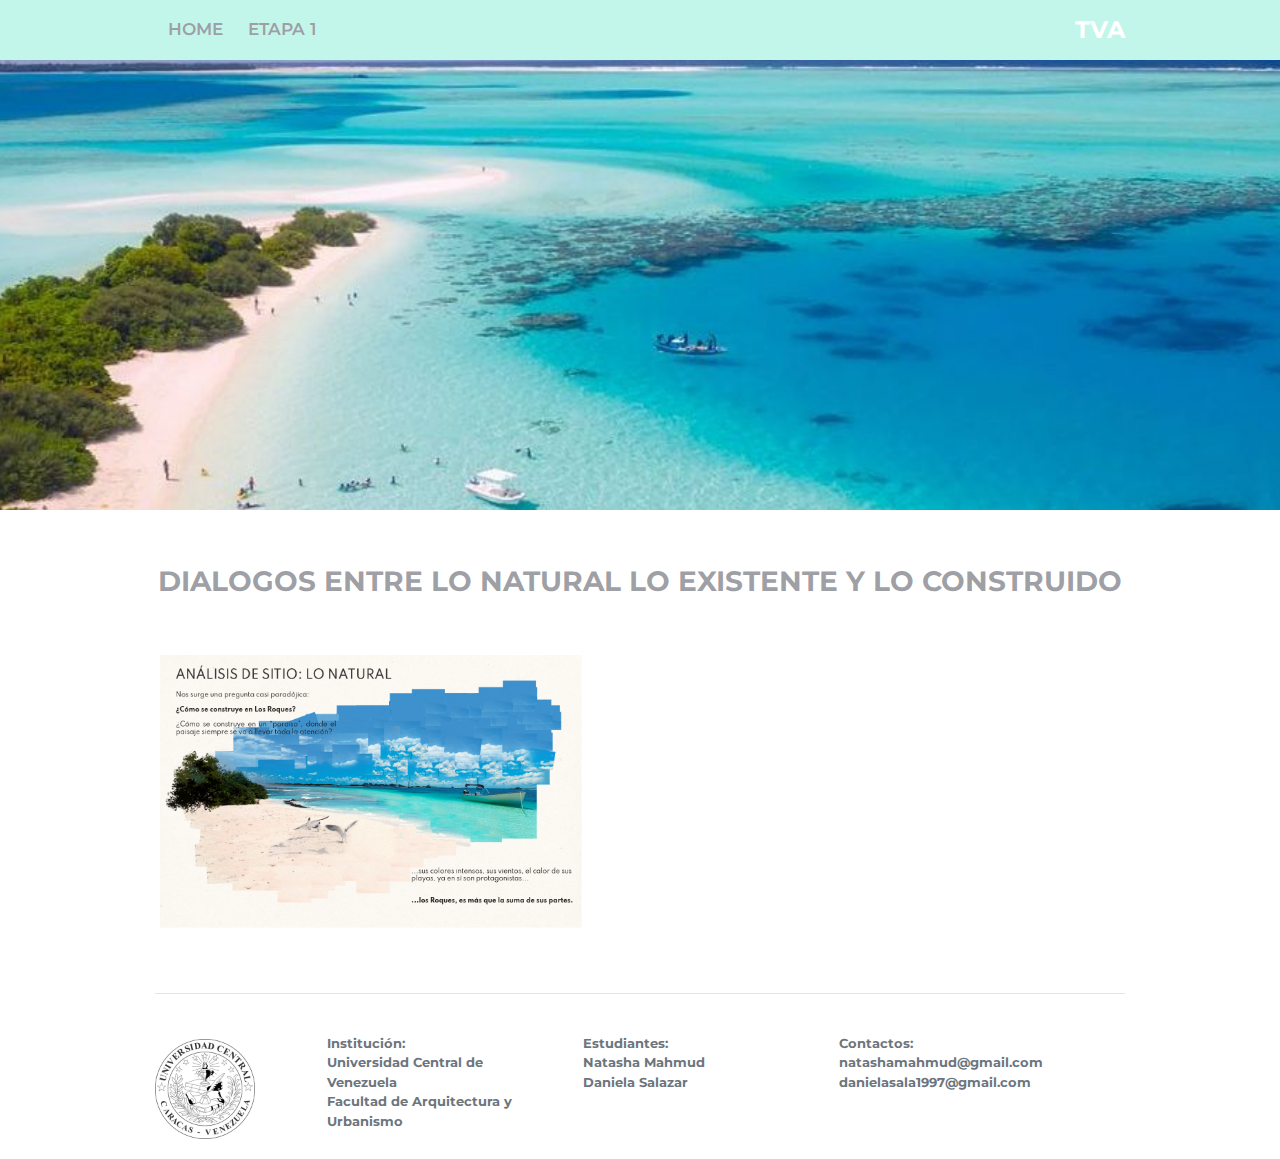
==== index.html @ ccd58cc3 "text" ====
<!DOCTYPE html>
<html lang="en">
<head>
	<meta charset="utf-8">
    <meta name="viewport" content="width=device-width, initial-scale=1, shrink-to-fit=no">
    <meta name="description" content="TVA project daniela natasha web test">
    <meta name="author" content="Devcrud">
    <title>TVA</title>
    <!-- font icons -->
    <link rel="stylesheet" href="assets/vendors/themify-icons/css/themify-icons.css">
    <!-- Bootstrap + JoeBLog main styles -->
	<link rel="stylesheet" href="assets/css/joeblog.css">
</head>
<body data-spy="scroll" data-target=".navbar" data-offset="40" id="home">

    <!-- Page Second Navigation -->
    <nav class="navbar custom-navbar navbar-expand-md navbar-light bg-primary sticky-top">
        <div class="container">
            <button class="navbar-toggler" type="button" data-toggle="collapse" data-target="#navbarSupportedContent" aria-controls="navbarSupportedContent" aria-expanded="false" aria-label="Toggle navigation">
                <span class="navbar-toggler-icon"></span>
            </button>
            <div class="collapse navbar-collapse" id="navbarSupportedContent">
                <ul class="navbar-nav">                     
                    <li class="nav-item">
                        <a class="nav-link" href="index.html">Home</a>
                    </li>
                    <li class="nav-item">
                        <a class="nav-link" href="entrega-1.html">Etapa 1</a>
                    </li>
                </ul>
            </div>
            <div class="logo">
                TVA
            </div>
        </div>
    </nav>
    <!-- End Of Page Second Navigation -->
    
    <!-- page-header -->
    <header class="page-header"></header>
    <!-- end of page header -->

    <div class="container">
        <section>
            <h2 class="title-section1">Dialogos entre lo natural lo existente y lo construido</h2>
            <div class="feature-posts">
                <a href="entrega-1.html" class="feature-post-item" style="max-width:33vw">
                    <img src="assets/imgs/22 10 05 ENTREGA 1-01.png" class="w-100" alt="">
                    <div class="overlay">
                        <span>
                            ENTREGA 1
                        </span>
                    </div>
                </a>
            </div>
        </section>
        <hr>
    </div>


    <!-- Page Footer -->
    <footer class="page-footer">
        <div class="container">
            <div class="row align-items-center justify-content-between">
                <div class="col-md-2 text-center text-md-left mb-3 mb-md-0">
                    <img src="assets/imgs/universidad_central_de_venezuela_logo_9C837D5367_seeklogo_com.png" alt="" class="logo">
                </div>
                <div class="col-md-10 text-center text-md-left">
                    <div class="socials">
                        <div class="row">
                            <div class="col-md-4 col-sm-12">
                                <a href="javascript:void(0)" class="font-weight-bold text-muted mr-4">
                                    Institución:
                                    <br/>
                                    Universidad Central de Venezuela
                                    <br/>
                                    Facultad de Arquitectura y Urbanismo
                                </a>
                            </div>
                            <div class="col-md-4 col-sm-12">
                                <a href="javascript:void(0)" class="font-weight-bold text-muted mr-4">
                                    Estudiantes:
                                    <br/>
                                    Natasha Mahmud
                                    <br/>
                                    Daniela Salazar
                                </a>
                            </div>
                            <div class="col-md-4 col-sm-12">
                                <a href="javascript:void(0)" class="font-weight-bold text-muted mr-4">
                                    Contactos:
                                    <br/>
                                    natashamahmud@gmail.com
                                    <br/>
                                    danielasala1997@gmail.com
                                </a>
                            </div>
                        </div>
                       
                    </div>
                </div>  
            </div>
        </div>      
    </footer>
    <!-- End of Page Footer -->

	<!-- core  -->
    <script src="assets/vendors/jquery/jquery-3.4.1.js"></script>
    <script src="assets/vendors/bootstrap/bootstrap.bundle.js"></script>

    <!-- JoeBLog js -->
    <script src="assets/js/joeblog.js"></script>
</body>
</html>
---- assets/vendors/themify-icons/css/themify-icons.css ----
@font-face {
	font-family: 'themify';
	src:url("../fonts/themify.eot?-fvbane");
	src:url("../fonts/themify.eot?#iefix-fvbane") format("embedded-opentype"),
		url("../fonts/themify.woff?-fvbane") format("woff"),
		url("../fonts/themify.ttf?-fvbane") format("truetype"),
		url("../fonts/themify.svg?-fvbane#themify") format("svg");
	font-weight: normal;
	font-style: normal;
}

[class^="ti-"], [class*=" ti-"] {
	font-family: 'themify';
	speak: none;
	font-style: normal;
	font-weight: normal;
	font-variant: normal;
	text-transform: none;
	line-height: 1;

	/* Better Font Rendering =========== */
	-webkit-font-smoothing: antialiased;
	-moz-osx-font-smoothing: grayscale;
}

.ti-wand:before {
	content: "\e600";
}
.ti-volume:before {
	content: "\e601";
}
.ti-user:before {
	content: "\e602";
}
.ti-unlock:before {
	content: "\e603";
}
.ti-unlink:before {
	content: "\e604";
}
.ti-trash:before {
	content: "\e605";
}
.ti-thought:before {
	content: "\e606";
}
.ti-target:before {
	content: "\e607";
}
.ti-tag:before {
	content: "\e608";
}
.ti-tablet:before {
	content: "\e609";
}
.ti-star:before {
	content: "\e60a";
}
.ti-spray:before {
	content: "\e60b";
}
.ti-signal:before {
	content: "\e60c";
}
.ti-shopping-cart:before {
	content: "\e60d";
}
.ti-shopping-cart-full:before {
	content: "\e60e";
}
.ti-settings:before {
	content: "\e60f";
}
.ti-search:before {
	content: "\e610";
}
.ti-zoom-in:before {
	content: "\e611";
}
.ti-zoom-out:before {
	content: "\e612";
}
.ti-cut:before {
	content: "\e613";
}
.ti-ruler:before {
	content: "\e614";
}
.ti-ruler-pencil:before {
	content: "\e615";
}
.ti-ruler-alt:before {
	content: "\e616";
}
.ti-bookmark:before {
	content: "\e617";
}
.ti-bookmark-alt:before {
	content: "\e618";
}
.ti-reload:before {
	content: "\e619";
}
.ti-plus:before {
	content: "\e61a";
}
.ti-pin:before {
	content: "\e61b";
}
.ti-pencil:before {
	content: "\e61c";
}
.ti-pencil-alt:before {
	content: "\e61d";
}
.ti-paint-roller:before {
	content: "\e61e";
}
.ti-paint-bucket:before {
	content: "\e61f";
}
.ti-na:before {
	content: "\e620";
}
.ti-mobile:before {
	content: "\e621";
}
.ti-minus:before {
	content: "\e622";
}
.ti-medall:before {
	content: "\e623";
}
.ti-medall-alt:before {
	content: "\e624";
}
.ti-marker:before {
	content: "\e625";
}
.ti-marker-alt:before {
	content: "\e626";
}
.ti-arrow-up:before {
	content: "\e627";
}
.ti-arrow-right:before {
	content: "\e628";
}
.ti-arrow-left:before {
	content: "\e629";
}
.ti-arrow-down:before {
	content: "\e62a";
}
.ti-lock:before {
	content: "\e62b";
}
.ti-location-arrow:before {
	content: "\e62c";
}
.ti-link:before {
	content: "\e62d";
}
.ti-layout:before {
	content: "\e62e";
}
.ti-layers:before {
	content: "\e62f";
}
.ti-layers-alt:before {
	content: "\e630";
}
.ti-key:before {
	content: "\e631";
}
.ti-import:before {
	content: "\e632";
}
.ti-image:before {
	content: "\e633";
}
.ti-heart:before {
	content: "\e634";
}
.ti-heart-broken:before {
	content: "\e635";
}
.ti-hand-stop:before {
	content: "\e636";
}
.ti-hand-open:before {
	content: "\e637";
}
.ti-hand-drag:before {
	content: "\e638";
}
.ti-folder:before {
	content: "\e639";
}
.ti-flag:before {
	content: "\e63a";
}
.ti-flag-alt:before {
	content: "\e63b";
}
.ti-flag-alt-2:before {
	content: "\e63c";
}
.ti-eye:before {
	content: "\e63d";
}
.ti-export:before {
	content: "\e63e";
}
.ti-exchange-vertical:before {
	content: "\e63f";
}
.ti-desktop:before {
	content: "\e640";
}
.ti-cup:before {
	content: "\e641";
}
.ti-crown:before {
	content: "\e642";
}
.ti-comments:before {
	content: "\e643";
}
.ti-comment:before {
	content: "\e644";
}
.ti-comment-alt:before {
	content: "\e645";
}
.ti-close:before {
	content: "\e646";
}
.ti-clip:before {
	content: "\e647";
}
.ti-angle-up:before {
	content: "\e648";
}
.ti-angle-right:before {
	content: "\e649";
}
.ti-angle-left:before {
	content: "\e64a";
}
.ti-angle-down:before {
	content: "\e64b";
}
.ti-check:before {
	content: "\e64c";
}
.ti-check-box:before {
	content: "\e64d";
}
.ti-camera:before {
	content: "\e64e";
}
.ti-announcement:before {
	content: "\e64f";
}
.ti-brush:before {
	content: "\e650";
}
.ti-briefcase:before {
	content: "\e651";
}
.ti-bolt:before {
	content: "\e652";
}
.ti-bolt-alt:before {
	content: "\e653";
}
.ti-blackboard:before {
	content: "\e654";
}
.ti-bag:before {
	content: "\e655";
}
.ti-move:before {
	content: "\e656";
}
.ti-arrows-vertical:before {
	content: "\e657";
}
.ti-arrows-horizontal:before {
	content: "\e658";
}
.ti-fullscreen:before {
	content: "\e659";
}
.ti-arrow-top-right:before {
	content: "\e65a";
}
.ti-arrow-top-left:before {
	content: "\e65b";
}
.ti-arrow-circle-up:before {
	content: "\e65c";
}
.ti-arrow-circle-right:before {
	content: "\e65d";
}
.ti-arrow-circle-left:before {
	content: "\e65e";
}
.ti-arrow-circle-down:before {
	content: "\e65f";
}
.ti-angle-double-up:before {
	content: "\e660";
}
.ti-angle-double-right:before {
	content: "\e661";
}
.ti-angle-double-left:before {
	content: "\e662";
}
.ti-angle-double-down:before {
	content: "\e663";
}
.ti-zip:before {
	content: "\e664";
}
.ti-world:before {
	content: "\e665";
}
.ti-wheelchair:before {
	content: "\e666";
}
.ti-view-list:before {
	content: "\e667";
}
.ti-view-list-alt:before {
	content: "\e668";
}
.ti-view-grid:before {
	content: "\e669";
}
.ti-uppercase:before {
	content: "\e66a";
}
.ti-upload:before {
	content: "\e66b";
}
.ti-underline:before {
	content: "\e66c";
}
.ti-truck:before {
	content: "\e66d";
}
.ti-timer:before {
	content: "\e66e";
}
.ti-ticket:before {
	content: "\e66f";
}
.ti-thumb-up:before {
	content: "\e670";
}
.ti-thumb-down:before {
	content: "\e671";
}
.ti-text:before {
	content: "\e672";
}
.ti-stats-up:before {
	content: "\e673";
}
.ti-stats-down:before {
	content: "\e674";
}
.ti-split-v:before {
	content: "\e675";
}
.ti-split-h:before {
	content: "\e676";
}
.ti-smallcap:before {
	content: "\e677";
}
.ti-shine:before {
	content: "\e678";
}
.ti-shift-right:before {
	content: "\e679";
}
.ti-shift-left:before {
	content: "\e67a";
}
.ti-shield:before {
	content: "\e67b";
}
.ti-notepad:before {
	content: "\e67c";
}
.ti-server:before {
	content: "\e67d";
}
.ti-quote-right:before {
	content: "\e67e";
}
.ti-quote-left:before {
	content: "\e67f";
}
.ti-pulse:before {
	content: "\e680";
}
.ti-printer:before {
	content: "\e681";
}
.ti-power-off:before {
	content: "\e682";
}
.ti-plug:before {
	content: "\e683";
}
.ti-pie-chart:before {
	content: "\e684";
}
.ti-paragraph:before {
	content: "\e685";
}
.ti-panel:before {
	content: "\e686";
}
.ti-package:before {
	content: "\e687";
}
.ti-music:before {
	content: "\e688";
}
.ti-music-alt:before {
	content: "\e689";
}
.ti-mouse:before {
	content: "\e68a";
}
.ti-mouse-alt:before {
	content: "\e68b";
}
.ti-money:before {
	content: "\e68c";
}
.ti-microphone:before {
	content: "\e68d";
}
.ti-menu:before {
	content: "\e68e";
}
.ti-menu-alt:before {
	content: "\e68f";
}
.ti-map:before {
	content: "\e690";
}
.ti-map-alt:before {
	content: "\e691";
}
.ti-loop:before {
	content: "\e692";
}
.ti-location-pin:before {
	content: "\e693";
}
.ti-list:before {
	content: "\e694";
}
.ti-light-bulb:before {
	content: "\e695";
}
.ti-Italic:before {
	content: "\e696";
}
.ti-info:before {
	content: "\e697";
}
.ti-infinite:before {
	content: "\e698";
}
.ti-id-badge:before {
	content: "\e699";
}
.ti-hummer:before {
	content: "\e69a";
}
.ti-home:before {
	content: "\e69b";
}
.ti-help:before {
	content: "\e69c";
}
.ti-headphone:before {
	content: "\e69d";
}
.ti-harddrives:before {
	content: "\e69e";
}
.ti-harddrive:before {
	content: "\e69f";
}
.ti-gift:before {
	content: "\e6a0";
}
.ti-game:before {
	content: "\e6a1";
}
.ti-filter:before {
	content: "\e6a2";
}
.ti-files:before {
	content: "\e6a3";
}
.ti-file:before {
	content: "\e6a4";
}
.ti-eraser:before {
	content: "\e6a5";
}
.ti-envelope:before {
	content: "\e6a6";
}
.ti-download:before {
	content: "\e6a7";
}
.ti-direction:before {
	content: "\e6a8";
}
.ti-direction-alt:before {
	content: "\e6a9";
}
.ti-dashboard:before {
	content: "\e6aa";
}
.ti-control-stop:before {
	content: "\e6ab";
}
.ti-control-shuffle:before {
	content: "\e6ac";
}
.ti-control-play:before {
	content: "\e6ad";
}
.ti-control-pause:before {
	content: "\e6ae";
}
.ti-control-forward:before {
	content: "\e6af";
}
.ti-control-backward:before {
	content: "\e6b0";
}
.ti-cloud:before {
	content: "\e6b1";
}
.ti-cloud-up:before {
	content: "\e6b2";
}
.ti-cloud-down:before {
	content: "\e6b3";
}
.ti-clipboard:before {
	content: "\e6b4";
}
.ti-car:before {
	content: "\e6b5";
}
.ti-calendar:before {
	content: "\e6b6";
}
.ti-book:before {
	content: "\e6b7";
}
.ti-bell:before {
	content: "\e6b8";
}
.ti-basketball:before {
	content: "\e6b9";
}
.ti-bar-chart:before {
	content: "\e6ba";
}
.ti-bar-chart-alt:before {
	content: "\e6bb";
}
.ti-back-right:before {
	content: "\e6bc";
}
.ti-back-left:before {
	content: "\e6bd";
}
.ti-arrows-corner:before {
	content: "\e6be";
}
.ti-archive:before {
	content: "\e6bf";
}
.ti-anchor:before {
	content: "\e6c0";
}
.ti-align-right:before {
	content: "\e6c1";
}
.ti-align-left:before {
	content: "\e6c2";
}
.ti-align-justify:before {
	content: "\e6c3";
}
.ti-align-center:before {
	content: "\e6c4";
}
.ti-alert:before {
	content: "\e6c5";
}
.ti-alarm-clock:before {
	content: "\e6c6";
}
.ti-agenda:before {
	content: "\e6c7";
}
.ti-write:before {
	content: "\e6c8";
}
.ti-window:before {
	content: "\e6c9";
}
.ti-widgetized:before {
	content: "\e6ca";
}
.ti-widget:before {
	content: "\e6cb";
}
.ti-widget-alt:before {
	content: "\e6cc";
}
.ti-wallet:before {
	content: "\e6cd";
}
.ti-video-clapper:before {
	content: "\e6ce";
}
.ti-video-camera:before {
	content: "\e6cf";
}
.ti-vector:before {
	content: "\e6d0";
}
.ti-themify-logo:before {
	content: "\e6d1";
}
.ti-themify-favicon:before {
	content: "\e6d2";
}
.ti-themify-favicon-alt:before {
	content: "\e6d3";
}
.ti-support:before {
	content: "\e6d4";
}
.ti-stamp:before {
	content: "\e6d5";
}
.ti-split-v-alt:before {
	content: "\e6d6";
}
.ti-slice:before {
	content: "\e6d7";
}
.ti-shortcode:before {
	content: "\e6d8";
}
.ti-shift-right-alt:before {
	content: "\e6d9";
}
.ti-shift-left-alt:before {
	content: "\e6da";
}
.ti-ruler-alt-2:before {
	content: "\e6db";
}
.ti-receipt:before {
	content: "\e6dc";
}
.ti-pin2:before {
	content: "\e6dd";
}
.ti-pin-alt:before {
	content: "\e6de";
}
.ti-pencil-alt2:before {
	content: "\e6df";
}
.ti-palette:before {
	content: "\e6e0";
}
.ti-more:before {
	content: "\e6e1";
}
.ti-more-alt:before {
	content: "\e6e2";
}
.ti-microphone-alt:before {
	content: "\e6e3";
}
.ti-magnet:before {
	content: "\e6e4";
}
.ti-line-double:before {
	content: "\e6e5";
}
.ti-line-dotted:before {
	content: "\e6e6";
}
.ti-line-dashed:before {
	content: "\e6e7";
}
.ti-layout-width-full:before {
	content: "\e6e8";
}
.ti-layout-width-default:before {
	content: "\e6e9";
}
.ti-layout-width-default-alt:before {
	content: "\e6ea";
}
.ti-layout-tab:before {
	content: "\e6eb";
}
.ti-layout-tab-window:before {
	content: "\e6ec";
}
.ti-layout-tab-v:before {
	content: "\e6ed";
}
.ti-layout-tab-min:before {
	content: "\e6ee";
}
.ti-layout-slider:before {
	content: "\e6ef";
}
.ti-layout-slider-alt:before {
	content: "\e6f0";
}
.ti-layout-sidebar-right:before {
	content: "\e6f1";
}
.ti-layout-sidebar-none:before {
	content: "\e6f2";
}
.ti-layout-sidebar-left:before {
	content: "\e6f3";
}
.ti-layout-placeholder:before {
	content: "\e6f4";
}
.ti-layout-menu:before {
	content: "\e6f5";
}
.ti-layout-menu-v:before {
	content: "\e6f6";
}
.ti-layout-menu-separated:before {
	content: "\e6f7";
}
.ti-layout-menu-full:before {
	content: "\e6f8";
}
.ti-layout-media-right-alt:before {
	content: "\e6f9";
}
.ti-layout-media-right:before {
	content: "\e6fa";
}
.ti-layout-media-overlay:before {
	content: "\e6fb";
}
.ti-layout-media-overlay-alt:before {
	content: "\e6fc";
}
.ti-layout-media-overlay-alt-2:before {
	content: "\e6fd";
}
.ti-layout-media-left-alt:before {
	content: "\e6fe";
}
.ti-layout-media-left:before {
	content: "\e6ff";
}
.ti-layout-media-center-alt:before {
	content: "\e700";
}
.ti-layout-media-center:before {
	content: "\e701";
}
.ti-layout-list-thumb:before {
	content: "\e702";
}
.ti-layout-list-thumb-alt:before {
	content: "\e703";
}
.ti-layout-list-post:before {
	content: "\e704";
}
.ti-layout-list-large-image:before {
	content: "\e705";
}
.ti-layout-line-solid:before {
	content: "\e706";
}
.ti-layout-grid4:before {
	content: "\e707";
}
.ti-layout-grid3:before {
	content: "\e708";
}
.ti-layout-grid2:before {
	content: "\e709";
}
.ti-layout-grid2-thumb:before {
	content: "\e70a";
}
.ti-layout-cta-right:before {
	content: "\e70b";
}
.ti-layout-cta-left:before {
	content: "\e70c";
}
.ti-layout-cta-center:before {
	content: "\e70d";
}
.ti-layout-cta-btn-right:before {
	content: "\e70e";
}
.ti-layout-cta-btn-left:before {
	content: "\e70f";
}
.ti-layout-column4:before {
	content: "\e710";
}
.ti-layout-column3:before {
	content: "\e711";
}
.ti-layout-column2:before {
	content: "\e712";
}
.ti-layout-accordion-separated:before {
	content: "\e713";
}
.ti-layout-accordion-merged:before {
	content: "\e714";
}
.ti-layout-accordion-list:before {
	content: "\e715";
}
.ti-ink-pen:before {
	content: "\e716";
}
.ti-info-alt:before {
	content: "\e717";
}
.ti-help-alt:before {
	content: "\e718";
}
.ti-headphone-alt:before {
	content: "\e719";
}
.ti-hand-point-up:before {
	content: "\e71a";
}
.ti-hand-point-right:before {
	content: "\e71b";
}
.ti-hand-point-left:before {
	content: "\e71c";
}
.ti-hand-point-down:before {
	content: "\e71d";
}
.ti-gallery:before {
	content: "\e71e";
}
.ti-face-smile:before {
	content: "\e71f";
}
.ti-face-sad:before {
	content: "\e720";
}
.ti-credit-card:before {
	content: "\e721";
}
.ti-control-skip-forward:before {
	content: "\e722";
}
.ti-control-skip-backward:before {
	content: "\e723";
}
.ti-control-record:before {
	content: "\e724";
}
.ti-control-eject:before {
	content: "\e725";
}
.ti-comments-smiley:before {
	content: "\e726";
}
.ti-brush-alt:before {
	content: "\e727";
}
.ti-youtube:before {
	content: "\e728";
}
.ti-vimeo:before {
	content: "\e729";
}
.ti-twitter:before {
	content: "\e72a";
}
.ti-time:before {
	content: "\e72b";
}
.ti-tumblr:before {
	content: "\e72c";
}
.ti-skype:before {
	content: "\e72d";
}
.ti-share:before {
	content: "\e72e";
}
.ti-share-alt:before {
	content: "\e72f";
}
.ti-rocket:before {
	content: "\e730";
}
.ti-pinterest:before {
	content: "\e731";
}
.ti-new-window:before {
	content: "\e732";
}
.ti-microsoft:before {
	content: "\e733";
}
.ti-list-ol:before {
	content: "\e734";
}
.ti-linkedin:before {
	content: "\e735";
}
.ti-layout-sidebar-2:before {
	content: "\e736";
}
.ti-layout-grid4-alt:before {
	content: "\e737";
}
.ti-layout-grid3-alt:before {
	content: "\e738";
}
.ti-layout-grid2-alt:before {
	content: "\e739";
}
.ti-layout-column4-alt:before {
	content: "\e73a";
}
.ti-layout-column3-alt:before {
	content: "\e73b";
}
.ti-layout-column2-alt:before {
	content: "\e73c";
}
.ti-instagram:before {
	content: "\e73d";
}
.ti-google:before {
	content: "\e73e";
}
.ti-github:before {
	content: "\e73f";
}
.ti-flickr:before {
	content: "\e740";
}
.ti-facebook:before {
	content: "\e741";
}
.ti-dropbox:before {
	content: "\e742";
}
.ti-dribbble:before {
	content: "\e743";
}
.ti-apple:before {
	content: "\e744";
}
.ti-android:before {
	content: "\e745";
}
.ti-save:before {
	content: "\e746";
}
.ti-save-alt:before {
	content: "\e747";
}
.ti-yahoo:before {
	content: "\e748";
}
.ti-wordpress:before {
	content: "\e749";
}
.ti-vimeo-alt:before {
	content: "\e74a";
}
.ti-twitter-alt:before {
	content: "\e74b";
}
.ti-tumblr-alt:before {
	content: "\e74c";
}
.ti-trello:before {
	content: "\e74d";
}
.ti-stack-overflow:before {
	content: "\e74e";
}
.ti-soundcloud:before {
	content: "\e74f";
}
.ti-sharethis:before {
	content: "\e750";
}
.ti-sharethis-alt:before {
	content: "\e751";
}
.ti-reddit:before {
	content: "\e752";
}
.ti-pinterest-alt:before {
	content: "\e753";
}
.ti-microsoft-alt:before {
	content: "\e754";
}
.ti-linux:before {
	content: "\e755";
}
.ti-jsfiddle:before {
	content: "\e756";
}
.ti-joomla:before {
	content: "\e757";
}
.ti-html5:before {
	content: "\e758";
}
.ti-flickr-alt:before {
	content: "\e759";
}
.ti-email:before {
	content: "\e75a";
}
.ti-drupal:before {
	content: "\e75b";
}
.ti-dropbox-alt:before {
	content: "\e75c";
}
.ti-css3:before {
	content: "\e75d";
}
.ti-rss:before {
	content: "\e75e";
}
.ti-rss-alt:before {
	content: "\e75f";
}
---- assets/css/joeblog.css ----
@charset "UTF-8";
/*!
=========================================================
* JoeBlog Landing page
=========================================================

* Copyright: 2019 DevCRUD (https://devcrud.com)
* Licensed: (https://devcrud.com/licenses)
* Coded by www.devcrud.com

=========================================================

* The above copyright notice and this permission notice shall be included in all copies or substantial portions of the Software.
*/
@import url("https://fonts.googleapis.com/css?family=Montserrat:100,100i,200,200i,300,300i,400,400i,500,500i,600,600i,700,700i,800,800i,900,900i");
:root {
  --blue: #007bff;
  --indigo: #6610f2;
  --purple: #6f42c1;
  --pink: #e83e8c;
  --red: #f9948d;
  --orange: #fd7e14;
  --yellow: #ffd54f;
  --green: #9ccc65;
  --teal: #c2f6ea;
  --cyan: #81d4fa;
  --white: #fff;
  --gray: #6c757d;
  --gray-dark: #343a40;
  --primary: #c2f6ea;
  --secondary: #adb5bd;
  --success: #9ccc65;
  --info: #81d4fa;
  --warning: #ffd54f;
  --danger: #f9948d;
  --light: #f8f9fa;
  --dark: #343a40;
  --breakpoint-xs: 0;
  --breakpoint-sm: 576px;
  --breakpoint-md: 768px;
  --breakpoint-lg: 992px;
  --breakpoint-xl: 1200px;
  --font-family-sans-serif: -apple-system, BlinkMacSystemFont, "Segoe UI", Roboto, "Helvetica Neue", Arial, sans-serif, "Apple Color Emoji", "Segoe UI Emoji", "Segoe UI Symbol", "Noto Color Emoji";
  --font-family-monospace: SFMono-Regular, Menlo, Monaco, Consolas, "Liberation Mono", "Courier New", monospace;
}

*,
*::before,
*::after {
  box-sizing: border-box;
}

html {
  font-family: sans-serif;
  line-height: 1.15;
  -webkit-text-size-adjust: 100%;
  -webkit-tap-highlight-color: rgba(0, 0, 0, 0);
}

article, aside, figcaption, figure, footer, header, hgroup, main, nav, section {
  display: block;
}

body {
  margin: 0;
  font-family: "Montserrat", sans-serif;
  font-size: 1rem;
  font-weight: 400;
  line-height: 1.5;
  color: #212529;
  text-align: left;
  background-color: #fff;
}

[tabindex="-1"]:focus {
  outline: 0 !important;
}

hr {
  box-sizing: content-box;
  height: 0;
  overflow: visible;
}

h1, h2, h3, h4, h5, h6 {
  margin-top: 0;
  margin-bottom: 0.5rem;
}

p {
  margin-top: 0;
  margin-bottom: 1rem;
}

abbr[title],
abbr[data-original-title] {
  text-decoration: underline;
  -webkit-text-decoration: underline dotted;
          text-decoration: underline dotted;
  cursor: help;
  border-bottom: 0;
  -webkit-text-decoration-skip-ink: none;
          text-decoration-skip-ink: none;
}

address {
  margin-bottom: 1rem;
  font-style: normal;
  line-height: inherit;
}

ol,
ul,
dl {
  margin-top: 0;
  margin-bottom: 1rem;
}

ol ol,
ul ul,
ol ul,
ul ol {
  margin-bottom: 0;
}

dt {
  font-weight: 700;
}

dd {
  margin-bottom: .5rem;
  margin-left: 0;
}

blockquote {
  margin: 0 0 1rem;
}

b,
strong {
  font-weight: bolder;
}

small {
  font-size: 80%;
}

sub,
sup {
  position: relative;
  font-size: 75%;
  line-height: 0;
  vertical-align: baseline;
}

sub {
  bottom: -.25em;
}

sup {
  top: -.5em;
}

a {
  color: #c2f6ea;
  text-decoration: none;
  background-color: transparent;
}

a:hover {
  color: #7fecd3;
  text-decoration: none;
}

a:not([href]):not([tabindex]) {
  color: inherit;
  text-decoration: none;
}

a:not([href]):not([tabindex]):hover, a:not([href]):not([tabindex]):focus {
  color: inherit;
  text-decoration: none;
}

a:not([href]):not([tabindex]):focus {
  outline: 0;
}

pre,
code,
kbd,
samp {
  font-family: SFMono-Regular, Menlo, Monaco, Consolas, "Liberation Mono", "Courier New", monospace;
  font-size: 1em;
}

pre {
  margin-top: 0;
  margin-bottom: 1rem;
  overflow: auto;
}

figure {
  margin: 0 0 1rem;
}

img {
  vertical-align: middle;
  border-style: none;
}

svg {
  overflow: hidden;
  vertical-align: middle;
}

table {
  border-collapse: collapse;
}

caption {
  padding-top: 0.75rem;
  padding-bottom: 0.75rem;
  color: #6c757d;
  text-align: left;
  caption-side: bottom;
}

th {
  text-align: inherit;
}

label {
  display: inline-block;
  margin-bottom: 0.5rem;
}

button {
  border-radius: 0;
}

button:focus {
  outline: 1px dotted;
  outline: 5px auto -webkit-focus-ring-color;
}

input,
button,
select,
optgroup,
textarea {
  margin: 0;
  font-family: inherit;
  font-size: inherit;
  line-height: inherit;
}

button,
input {
  overflow: visible;
}

button,
select {
  text-transform: none;
}

select {
  word-wrap: normal;
}

button,
[type="button"],
[type="reset"],
[type="submit"] {
  -webkit-appearance: button;
}

button:not(:disabled),
[type="button"]:not(:disabled),
[type="reset"]:not(:disabled),
[type="submit"]:not(:disabled) {
  cursor: pointer;
}

button::-moz-focus-inner,
[type="button"]::-moz-focus-inner,
[type="reset"]::-moz-focus-inner,
[type="submit"]::-moz-focus-inner {
  padding: 0;
  border-style: none;
}

input[type="radio"],
input[type="checkbox"] {
  box-sizing: border-box;
  padding: 0;
}

input[type="date"],
input[type="time"],
input[type="datetime-local"],
input[type="month"] {
  -webkit-appearance: listbox;
}

textarea {
  overflow: auto;
  resize: vertical;
}

fieldset {
  min-width: 0;
  padding: 0;
  margin: 0;
  border: 0;
}

legend {
  display: block;
  width: 100%;
  max-width: 100%;
  padding: 0;
  margin-bottom: .5rem;
  font-size: 1.5rem;
  line-height: inherit;
  color: inherit;
  white-space: normal;
}

progress {
  vertical-align: baseline;
}

[type="number"]::-webkit-inner-spin-button,
[type="number"]::-webkit-outer-spin-button {
  height: auto;
}

[type="search"] {
  outline-offset: -2px;
  -webkit-appearance: none;
}

[type="search"]::-webkit-search-decoration {
  -webkit-appearance: none;
}

::-webkit-file-upload-button {
  font: inherit;
  -webkit-appearance: button;
}

output {
  display: inline-block;
}

summary {
  display: list-item;
  cursor: pointer;
}

template {
  display: none;
}

[hidden] {
  display: none !important;
}

h1, h2, h3, h4, h5, h6,
.h1, .h2, .h3, .h4, .h5, .h6 {
  margin-bottom: 0.5rem;
  font-weight: 500;
  line-height: 1.2;
}

h1, .h1 {
  font-size: 2.5rem;
}

h2, .h2 {
  font-size: 2rem;
}

h3, .h3 {
  font-size: 1.75rem;
}

h4, .h4 {
  font-size: 1.5rem;
}

h5, .h5 {
  font-size: 1.25rem;
}

h6, .h6 {
  font-size: 1rem;
}

.lead {
  font-size: 1.25rem;
  font-weight: 300;
}

.display-1 {
  font-size: 6rem;
  font-weight: 300;
  line-height: 1.2;
}

.display-2 {
  font-size: 5.5rem;
  font-weight: 300;
  line-height: 1.2;
}

.display-3 {
  font-size: 4.5rem;
  font-weight: 300;
  line-height: 1.2;
}

.display-4 {
  font-size: 3.5rem;
  font-weight: 300;
  line-height: 1.2;
}

hr {
  margin-top: 1rem;
  margin-bottom: 1rem;
  border: 0;
  border-top: 1px solid rgba(0, 0, 0, 0.1);
}

small,
.small {
  font-size: 80%;
  font-weight: 400;
}

mark,
.mark {
  padding: 0.2em;
  background-color: #fcf8e3;
}

.list-unstyled {
  padding-left: 0;
  list-style: none;
}

.list-inline {
  padding-left: 0;
  list-style: none;
}

.list-inline-item {
  display: inline-block;
}

.list-inline-item:not(:last-child) {
  margin-right: 0.5rem;
}

.initialism {
  font-size: 90%;
  text-transform: uppercase;
}

.blockquote {
  margin-bottom: 1rem;
  font-size: 1.25rem;
}

.blockquote-footer {
  display: block;
  font-size: 80%;
  color: #6c757d;
}

.blockquote-footer::before {
  content: "\2014\00A0";
}

.img-fluid {
  max-width: 100%;
  height: auto;
}

.img-thumbnail {
  padding: 0.25rem;
  background-color: #fff;
  border: 1px solid #dee2e6;
  border-radius: 0rem;
  max-width: 100%;
  height: auto;
}

.figure {
  display: inline-block;
}

.figure-img {
  margin-bottom: 0.5rem;
  line-height: 1;
}

.figure-caption {
  font-size: 90%;
  color: #6c757d;
}

code {
  font-size: 87.5%;
  color: #e83e8c;
  word-break: break-word;
}

a > code {
  color: inherit;
}

kbd {
  padding: 0.2rem 0.4rem;
  font-size: 87.5%;
  color: #fff;
  background-color: #212529;
  border-radius: 0rem;
}

kbd kbd {
  padding: 0;
  font-size: 100%;
  font-weight: 700;
}

pre {
  display: block;
  font-size: 87.5%;
  color: #212529;
}

pre code {
  font-size: inherit;
  color: inherit;
  word-break: normal;
}

.pre-scrollable {
  max-height: 340px;
  overflow-y: scroll;
}

.container {
  width: 100%;
  padding-right: 15px;
  padding-left: 15px;
  margin-right: auto;
  margin-left: auto;
}

@media (min-width: 576px) {
  .container {
    max-width: 540px;
  }
}

@media (min-width: 768px) {
  .container {
    max-width: 720px;
  }
}

@media (min-width: 992px) {
  .container {
    max-width: 960px;
  }
}

@media (min-width: 1200px) {
  .container {
    max-width: 1140px;
  }
}

.container-fluid {
  width: 100%;
  padding-right: 15px;
  padding-left: 15px;
  margin-right: auto;
  margin-left: auto;
}

.row {
  display: -webkit-box;
  display: -webkit-flex;
  display: -ms-flexbox;
  display: flex;
  -webkit-flex-wrap: wrap;
      -ms-flex-wrap: wrap;
          flex-wrap: wrap;
  margin-right: -15px;
  margin-left: -15px;
}

.no-gutters {
  margin-right: 0;
  margin-left: 0;
}

.no-gutters > .col,
.no-gutters > [class*="col-"] {
  padding-right: 0;
  padding-left: 0;
}

.col-1, .col-2, .col-3, .col-4, .col-5, .col-6, .col-7, .col-8, .col-9, .col-10, .col-11, .col-12, .col,
.col-auto, .col-sm-1, .col-sm-2, .col-sm-3, .col-sm-4, .col-sm-5, .col-sm-6, .col-sm-7, .col-sm-8, .col-sm-9, .col-sm-10, .col-sm-11, .col-sm-12, .col-sm,
.col-sm-auto, .col-md-1, .col-md-2, .col-md-3, .col-md-4, .col-md-5, .col-md-6, .col-md-7, .col-md-8, .col-md-9, .col-md-10, .col-md-11, .col-md-12, .col-md,
.col-md-auto, .col-lg-1, .col-lg-2, .col-lg-3, .col-lg-4, .col-lg-5, .col-lg-6, .col-lg-7, .col-lg-8, .col-lg-9, .col-lg-10, .col-lg-11, .col-lg-12, .col-lg,
.col-lg-auto, .col-xl-1, .col-xl-2, .col-xl-3, .col-xl-4, .col-xl-5, .col-xl-6, .col-xl-7, .col-xl-8, .col-xl-9, .col-xl-10, .col-xl-11, .col-xl-12, .col-xl,
.col-xl-auto {
  position: relative;
  width: 100%;
  padding-right: 15px;
  padding-left: 15px;
}

.col {
  -webkit-flex-basis: 0;
      -ms-flex-preferred-size: 0;
          flex-basis: 0;
  -webkit-box-flex: 1;
  -webkit-flex-grow: 1;
      -ms-flex-positive: 1;
          flex-grow: 1;
  max-width: 100%;
}

.col-auto {
  -webkit-box-flex: 0;
  -webkit-flex: 0 0 auto;
      -ms-flex: 0 0 auto;
          flex: 0 0 auto;
  width: auto;
  max-width: 100%;
}

.col-1 {
  -webkit-box-flex: 0;
  -webkit-flex: 0 0 8.33333%;
      -ms-flex: 0 0 8.33333%;
          flex: 0 0 8.33333%;
  max-width: 8.33333%;
}

.col-2 {
  -webkit-box-flex: 0;
  -webkit-flex: 0 0 16.66667%;
      -ms-flex: 0 0 16.66667%;
          flex: 0 0 16.66667%;
  max-width: 16.66667%;
}

.col-3 {
  -webkit-box-flex: 0;
  -webkit-flex: 0 0 25%;
      -ms-flex: 0 0 25%;
          flex: 0 0 25%;
  max-width: 25%;
}

.col-4 {
  -webkit-box-flex: 0;
  -webkit-flex: 0 0 33.33333%;
      -ms-flex: 0 0 33.33333%;
          flex: 0 0 33.33333%;
  max-width: 33.33333%;
}

.col-5 {
  -webkit-box-flex: 0;
  -webkit-flex: 0 0 41.66667%;
      -ms-flex: 0 0 41.66667%;
          flex: 0 0 41.66667%;
  max-width: 41.66667%;
}

.col-6 {
  -webkit-box-flex: 0;
  -webkit-flex: 0 0 50%;
      -ms-flex: 0 0 50%;
          flex: 0 0 50%;
  max-width: 50%;
}

.col-7 {
  -webkit-box-flex: 0;
  -webkit-flex: 0 0 58.33333%;
      -ms-flex: 0 0 58.33333%;
          flex: 0 0 58.33333%;
  max-width: 58.33333%;
}

.col-8 {
  -webkit-box-flex: 0;
  -webkit-flex: 0 0 66.66667%;
      -ms-flex: 0 0 66.66667%;
          flex: 0 0 66.66667%;
  max-width: 66.66667%;
}

.col-9 {
  -webkit-box-flex: 0;
  -webkit-flex: 0 0 75%;
      -ms-flex: 0 0 75%;
          flex: 0 0 75%;
  max-width: 75%;
}

.col-10 {
  -webkit-box-flex: 0;
  -webkit-flex: 0 0 83.33333%;
      -ms-flex: 0 0 83.33333%;
          flex: 0 0 83.33333%;
  max-width: 83.33333%;
}

.col-11 {
  -webkit-box-flex: 0;
  -webkit-flex: 0 0 91.66667%;
      -ms-flex: 0 0 91.66667%;
          flex: 0 0 91.66667%;
  max-width: 91.66667%;
}

.col-12 {
  -webkit-box-flex: 0;
  -webkit-flex: 0 0 100%;
      -ms-flex: 0 0 100%;
          flex: 0 0 100%;
  max-width: 100%;
}

.order-first {
  -webkit-box-ordinal-group: 0;
  -webkit-order: -1;
      -ms-flex-order: -1;
          order: -1;
}

.order-last {
  -webkit-box-ordinal-group: 14;
  -webkit-order: 13;
      -ms-flex-order: 13;
          order: 13;
}

.order-0 {
  -webkit-box-ordinal-group: 1;
  -webkit-order: 0;
      -ms-flex-order: 0;
          order: 0;
}

.order-1 {
  -webkit-box-ordinal-group: 2;
  -webkit-order: 1;
      -ms-flex-order: 1;
          order: 1;
}

.order-2 {
  -webkit-box-ordinal-group: 3;
  -webkit-order: 2;
      -ms-flex-order: 2;
          order: 2;
}

.order-3 {
  -webkit-box-ordinal-group: 4;
  -webkit-order: 3;
      -ms-flex-order: 3;
          order: 3;
}

.order-4 {
  -webkit-box-ordinal-group: 5;
  -webkit-order: 4;
      -ms-flex-order: 4;
          order: 4;
}

.order-5 {
  -webkit-box-ordinal-group: 6;
  -webkit-order: 5;
      -ms-flex-order: 5;
          order: 5;
}

.order-6 {
  -webkit-box-ordinal-group: 7;
  -webkit-order: 6;
      -ms-flex-order: 6;
          order: 6;
}

.order-7 {
  -webkit-box-ordinal-group: 8;
  -webkit-order: 7;
      -ms-flex-order: 7;
          order: 7;
}

.order-8 {
  -webkit-box-ordinal-group: 9;
  -webkit-order: 8;
      -ms-flex-order: 8;
          order: 8;
}

.order-9 {
  -webkit-box-ordinal-group: 10;
  -webkit-order: 9;
      -ms-flex-order: 9;
          order: 9;
}

.order-10 {
  -webkit-box-ordinal-group: 11;
  -webkit-order: 10;
      -ms-flex-order: 10;
          order: 10;
}

.order-11 {
  -webkit-box-ordinal-group: 12;
  -webkit-order: 11;
      -ms-flex-order: 11;
          order: 11;
}

.order-12 {
  -webkit-box-ordinal-group: 13;
  -webkit-order: 12;
      -ms-flex-order: 12;
          order: 12;
}

.offset-1 {
  margin-left: 8.33333%;
}

.offset-2 {
  margin-left: 16.66667%;
}

.offset-3 {
  margin-left: 25%;
}

.offset-4 {
  margin-left: 33.33333%;
}

.offset-5 {
  margin-left: 41.66667%;
}

.offset-6 {
  margin-left: 50%;
}

.offset-7 {
  margin-left: 58.33333%;
}

.offset-8 {
  margin-left: 66.66667%;
}

.offset-9 {
  margin-left: 75%;
}

.offset-10 {
  margin-left: 83.33333%;
}

.offset-11 {
  margin-left: 91.66667%;
}

@media (min-width: 576px) {
  .col-sm {
    -webkit-flex-basis: 0;
        -ms-flex-preferred-size: 0;
            flex-basis: 0;
    -webkit-box-flex: 1;
    -webkit-flex-grow: 1;
        -ms-flex-positive: 1;
            flex-grow: 1;
    max-width: 100%;
  }
  .col-sm-auto {
    -webkit-box-flex: 0;
    -webkit-flex: 0 0 auto;
        -ms-flex: 0 0 auto;
            flex: 0 0 auto;
    width: auto;
    max-width: 100%;
  }
  .col-sm-1 {
    -webkit-box-flex: 0;
    -webkit-flex: 0 0 8.33333%;
        -ms-flex: 0 0 8.33333%;
            flex: 0 0 8.33333%;
    max-width: 8.33333%;
  }
  .col-sm-2 {
    -webkit-box-flex: 0;
    -webkit-flex: 0 0 16.66667%;
        -ms-flex: 0 0 16.66667%;
            flex: 0 0 16.66667%;
    max-width: 16.66667%;
  }
  .col-sm-3 {
    -webkit-box-flex: 0;
    -webkit-flex: 0 0 25%;
        -ms-flex: 0 0 25%;
            flex: 0 0 25%;
    max-width: 25%;
  }
  .col-sm-4 {
    -webkit-box-flex: 0;
    -webkit-flex: 0 0 33.33333%;
        -ms-flex: 0 0 33.33333%;
            flex: 0 0 33.33333%;
    max-width: 33.33333%;
  }
  .col-sm-5 {
    -webkit-box-flex: 0;
    -webkit-flex: 0 0 41.66667%;
        -ms-flex: 0 0 41.66667%;
            flex: 0 0 41.66667%;
    max-width: 41.66667%;
  }
  .col-sm-6 {
    -webkit-box-flex: 0;
    -webkit-flex: 0 0 50%;
        -ms-flex: 0 0 50%;
            flex: 0 0 50%;
    max-width: 50%;
  }
  .col-sm-7 {
    -webkit-box-flex: 0;
    -webkit-flex: 0 0 58.33333%;
        -ms-flex: 0 0 58.33333%;
            flex: 0 0 58.33333%;
    max-width: 58.33333%;
  }
  .col-sm-8 {
    -webkit-box-flex: 0;
    -webkit-flex: 0 0 66.66667%;
        -ms-flex: 0 0 66.66667%;
            flex: 0 0 66.66667%;
    max-width: 66.66667%;
  }
  .col-sm-9 {
    -webkit-box-flex: 0;
    -webkit-flex: 0 0 75%;
        -ms-flex: 0 0 75%;
            flex: 0 0 75%;
    max-width: 75%;
  }
  .col-sm-10 {
    -webkit-box-flex: 0;
    -webkit-flex: 0 0 83.33333%;
        -ms-flex: 0 0 83.33333%;
            flex: 0 0 83.33333%;
    max-width: 83.33333%;
  }
  .col-sm-11 {
    -webkit-box-flex: 0;
    -webkit-flex: 0 0 91.66667%;
        -ms-flex: 0 0 91.66667%;
            flex: 0 0 91.66667%;
    max-width: 91.66667%;
  }
  .col-sm-12 {
    -webkit-box-flex: 0;
    -webkit-flex: 0 0 100%;
        -ms-flex: 0 0 100%;
            flex: 0 0 100%;
    max-width: 100%;
  }
  .order-sm-first {
    -webkit-box-ordinal-group: 0;
    -webkit-order: -1;
        -ms-flex-order: -1;
            order: -1;
  }
  .order-sm-last {
    -webkit-box-ordinal-group: 14;
    -webkit-order: 13;
        -ms-flex-order: 13;
            order: 13;
  }
  .order-sm-0 {
    -webkit-box-ordinal-group: 1;
    -webkit-order: 0;
        -ms-flex-order: 0;
            order: 0;
  }
  .order-sm-1 {
    -webkit-box-ordinal-group: 2;
    -webkit-order: 1;
        -ms-flex-order: 1;
            order: 1;
  }
  .order-sm-2 {
    -webkit-box-ordinal-group: 3;
    -webkit-order: 2;
        -ms-flex-order: 2;
            order: 2;
  }
  .order-sm-3 {
    -webkit-box-ordinal-group: 4;
    -webkit-order: 3;
        -ms-flex-order: 3;
            order: 3;
  }
  .order-sm-4 {
    -webkit-box-ordinal-group: 5;
    -webkit-order: 4;
        -ms-flex-order: 4;
            order: 4;
  }
  .order-sm-5 {
    -webkit-box-ordinal-group: 6;
    -webkit-order: 5;
        -ms-flex-order: 5;
            order: 5;
  }
  .order-sm-6 {
    -webkit-box-ordinal-group: 7;
    -webkit-order: 6;
        -ms-flex-order: 6;
            order: 6;
  }
  .order-sm-7 {
    -webkit-box-ordinal-group: 8;
    -webkit-order: 7;
        -ms-flex-order: 7;
            order: 7;
  }
  .order-sm-8 {
    -webkit-box-ordinal-group: 9;
    -webkit-order: 8;
        -ms-flex-order: 8;
            order: 8;
  }
  .order-sm-9 {
    -webkit-box-ordinal-group: 10;
    -webkit-order: 9;
        -ms-flex-order: 9;
            order: 9;
  }
  .order-sm-10 {
    -webkit-box-ordinal-group: 11;
    -webkit-order: 10;
        -ms-flex-order: 10;
            order: 10;
  }
  .order-sm-11 {
    -webkit-box-ordinal-group: 12;
    -webkit-order: 11;
        -ms-flex-order: 11;
            order: 11;
  }
  .order-sm-12 {
    -webkit-box-ordinal-group: 13;
    -webkit-order: 12;
        -ms-flex-order: 12;
            order: 12;
  }
  .offset-sm-0 {
    margin-left: 0;
  }
  .offset-sm-1 {
    margin-left: 8.33333%;
  }
  .offset-sm-2 {
    margin-left: 16.66667%;
  }
  .offset-sm-3 {
    margin-left: 25%;
  }
  .offset-sm-4 {
    margin-left: 33.33333%;
  }
  .offset-sm-5 {
    margin-left: 41.66667%;
  }
  .offset-sm-6 {
    margin-left: 50%;
  }
  .offset-sm-7 {
    margin-left: 58.33333%;
  }
  .offset-sm-8 {
    margin-left: 66.66667%;
  }
  .offset-sm-9 {
    margin-left: 75%;
  }
  .offset-sm-10 {
    margin-left: 83.33333%;
  }
  .offset-sm-11 {
    margin-left: 91.66667%;
  }
}

@media (min-width: 768px) {
  .col-md {
    -webkit-flex-basis: 0;
        -ms-flex-preferred-size: 0;
            flex-basis: 0;
    -webkit-box-flex: 1;
    -webkit-flex-grow: 1;
        -ms-flex-positive: 1;
            flex-grow: 1;
    max-width: 100%;
  }
  .col-md-auto {
    -webkit-box-flex: 0;
    -webkit-flex: 0 0 auto;
        -ms-flex: 0 0 auto;
            flex: 0 0 auto;
    width: auto;
    max-width: 100%;
  }
  .col-md-1 {
    -webkit-box-flex: 0;
    -webkit-flex: 0 0 8.33333%;
        -ms-flex: 0 0 8.33333%;
            flex: 0 0 8.33333%;
    max-width: 8.33333%;
  }
  .col-md-2 {
    -webkit-box-flex: 0;
    -webkit-flex: 0 0 16.66667%;
        -ms-flex: 0 0 16.66667%;
            flex: 0 0 16.66667%;
    max-width: 16.66667%;
  }
  .col-md-3 {
    -webkit-box-flex: 0;
    -webkit-flex: 0 0 25%;
        -ms-flex: 0 0 25%;
            flex: 0 0 25%;
    max-width: 25%;
  }
  .col-md-4 {
    -webkit-box-flex: 0;
    -webkit-flex: 0 0 33.33333%;
        -ms-flex: 0 0 33.33333%;
            flex: 0 0 33.33333%;
    max-width: 33.33333%;
  }
  .col-md-5 {
    -webkit-box-flex: 0;
    -webkit-flex: 0 0 41.66667%;
        -ms-flex: 0 0 41.66667%;
            flex: 0 0 41.66667%;
    max-width: 41.66667%;
  }
  .col-md-6 {
    -webkit-box-flex: 0;
    -webkit-flex: 0 0 50%;
        -ms-flex: 0 0 50%;
            flex: 0 0 50%;
    max-width: 50%;
  }
  .col-md-7 {
    -webkit-box-flex: 0;
    -webkit-flex: 0 0 58.33333%;
        -ms-flex: 0 0 58.33333%;
            flex: 0 0 58.33333%;
    max-width: 58.33333%;
  }
  .col-md-8 {
    -webkit-box-flex: 0;
    -webkit-flex: 0 0 66.66667%;
        -ms-flex: 0 0 66.66667%;
            flex: 0 0 66.66667%;
    max-width: 66.66667%;
  }
  .col-md-9 {
    -webkit-box-flex: 0;
    -webkit-flex: 0 0 75%;
        -ms-flex: 0 0 75%;
            flex: 0 0 75%;
    max-width: 75%;
  }
  .col-md-10 {
    -webkit-box-flex: 0;
    -webkit-flex: 0 0 83.33333%;
        -ms-flex: 0 0 83.33333%;
            flex: 0 0 83.33333%;
    max-width: 83.33333%;
  }
  .col-md-11 {
    -webkit-box-flex: 0;
    -webkit-flex: 0 0 91.66667%;
        -ms-flex: 0 0 91.66667%;
            flex: 0 0 91.66667%;
    max-width: 91.66667%;
  }
  .col-md-12 {
    -webkit-box-flex: 0;
    -webkit-flex: 0 0 100%;
        -ms-flex: 0 0 100%;
            flex: 0 0 100%;
    max-width: 100%;
  }
  .order-md-first {
    -webkit-box-ordinal-group: 0;
    -webkit-order: -1;
        -ms-flex-order: -1;
            order: -1;
  }
  .order-md-last {
    -webkit-box-ordinal-group: 14;
    -webkit-order: 13;
        -ms-flex-order: 13;
            order: 13;
  }
  .order-md-0 {
    -webkit-box-ordinal-group: 1;
    -webkit-order: 0;
        -ms-flex-order: 0;
            order: 0;
  }
  .order-md-1 {
    -webkit-box-ordinal-group: 2;
    -webkit-order: 1;
        -ms-flex-order: 1;
            order: 1;
  }
  .order-md-2 {
    -webkit-box-ordinal-group: 3;
    -webkit-order: 2;
        -ms-flex-order: 2;
            order: 2;
  }
  .order-md-3 {
    -webkit-box-ordinal-group: 4;
    -webkit-order: 3;
        -ms-flex-order: 3;
            order: 3;
  }
  .order-md-4 {
    -webkit-box-ordinal-group: 5;
    -webkit-order: 4;
        -ms-flex-order: 4;
            order: 4;
  }
  .order-md-5 {
    -webkit-box-ordinal-group: 6;
    -webkit-order: 5;
        -ms-flex-order: 5;
            order: 5;
  }
  .order-md-6 {
    -webkit-box-ordinal-group: 7;
    -webkit-order: 6;
        -ms-flex-order: 6;
            order: 6;
  }
  .order-md-7 {
    -webkit-box-ordinal-group: 8;
    -webkit-order: 7;
        -ms-flex-order: 7;
            order: 7;
  }
  .order-md-8 {
    -webkit-box-ordinal-group: 9;
    -webkit-order: 8;
        -ms-flex-order: 8;
            order: 8;
  }
  .order-md-9 {
    -webkit-box-ordinal-group: 10;
    -webkit-order: 9;
        -ms-flex-order: 9;
            order: 9;
  }
  .order-md-10 {
    -webkit-box-ordinal-group: 11;
    -webkit-order: 10;
        -ms-flex-order: 10;
            order: 10;
  }
  .order-md-11 {
    -webkit-box-ordinal-group: 12;
    -webkit-order: 11;
        -ms-flex-order: 11;
            order: 11;
  }
  .order-md-12 {
    -webkit-box-ordinal-group: 13;
    -webkit-order: 12;
        -ms-flex-order: 12;
            order: 12;
  }
  .offset-md-0 {
    margin-left: 0;
  }
  .offset-md-1 {
    margin-left: 8.33333%;
  }
  .offset-md-2 {
    margin-left: 16.66667%;
  }
  .offset-md-3 {
    margin-left: 25%;
  }
  .offset-md-4 {
    margin-left: 33.33333%;
  }
  .offset-md-5 {
    margin-left: 41.66667%;
  }
  .offset-md-6 {
    margin-left: 50%;
  }
  .offset-md-7 {
    margin-left: 58.33333%;
  }
  .offset-md-8 {
    margin-left: 66.66667%;
  }
  .offset-md-9 {
    margin-left: 75%;
  }
  .offset-md-10 {
    margin-left: 83.33333%;
  }
  .offset-md-11 {
    margin-left: 91.66667%;
  }
}

@media (min-width: 992px) {
  .col-lg {
    -webkit-flex-basis: 0;
        -ms-flex-preferred-size: 0;
            flex-basis: 0;
    -webkit-box-flex: 1;
    -webkit-flex-grow: 1;
        -ms-flex-positive: 1;
            flex-grow: 1;
    max-width: 100%;
  }
  .col-lg-auto {
    -webkit-box-flex: 0;
    -webkit-flex: 0 0 auto;
        -ms-flex: 0 0 auto;
            flex: 0 0 auto;
    width: auto;
    max-width: 100%;
  }
  .col-lg-1 {
    -webkit-box-flex: 0;
    -webkit-flex: 0 0 8.33333%;
        -ms-flex: 0 0 8.33333%;
            flex: 0 0 8.33333%;
    max-width: 8.33333%;
  }
  .col-lg-2 {
    -webkit-box-flex: 0;
    -webkit-flex: 0 0 16.66667%;
        -ms-flex: 0 0 16.66667%;
            flex: 0 0 16.66667%;
    max-width: 16.66667%;
  }
  .col-lg-3 {
    -webkit-box-flex: 0;
    -webkit-flex: 0 0 25%;
        -ms-flex: 0 0 25%;
            flex: 0 0 25%;
    max-width: 25%;
  }
  .col-lg-4 {
    -webkit-box-flex: 0;
    -webkit-flex: 0 0 33.33333%;
        -ms-flex: 0 0 33.33333%;
            flex: 0 0 33.33333%;
    max-width: 33.33333%;
  }
  .col-lg-5 {
    -webkit-box-flex: 0;
    -webkit-flex: 0 0 41.66667%;
        -ms-flex: 0 0 41.66667%;
            flex: 0 0 41.66667%;
    max-width: 41.66667%;
  }
  .col-lg-6 {
    -webkit-box-flex: 0;
    -webkit-flex: 0 0 50%;
        -ms-flex: 0 0 50%;
            flex: 0 0 50%;
    max-width: 50%;
  }
  .col-lg-7 {
    -webkit-box-flex: 0;
    -webkit-flex: 0 0 58.33333%;
        -ms-flex: 0 0 58.33333%;
            flex: 0 0 58.33333%;
    max-width: 58.33333%;
  }
  .col-lg-8 {
    -webkit-box-flex: 0;
    -webkit-flex: 0 0 66.66667%;
        -ms-flex: 0 0 66.66667%;
            flex: 0 0 66.66667%;
    max-width: 66.66667%;
  }
  .col-lg-9 {
    -webkit-box-flex: 0;
    -webkit-flex: 0 0 75%;
        -ms-flex: 0 0 75%;
            flex: 0 0 75%;
    max-width: 75%;
  }
  .col-lg-10 {
    -webkit-box-flex: 0;
    -webkit-flex: 0 0 83.33333%;
        -ms-flex: 0 0 83.33333%;
            flex: 0 0 83.33333%;
    max-width: 83.33333%;
  }
  .col-lg-11 {
    -webkit-box-flex: 0;
    -webkit-flex: 0 0 91.66667%;
        -ms-flex: 0 0 91.66667%;
            flex: 0 0 91.66667%;
    max-width: 91.66667%;
  }
  .col-lg-12 {
    -webkit-box-flex: 0;
    -webkit-flex: 0 0 100%;
        -ms-flex: 0 0 100%;
            flex: 0 0 100%;
    max-width: 100%;
  }
  .order-lg-first {
    -webkit-box-ordinal-group: 0;
    -webkit-order: -1;
        -ms-flex-order: -1;
            order: -1;
  }
  .order-lg-last {
    -webkit-box-ordinal-group: 14;
    -webkit-order: 13;
        -ms-flex-order: 13;
            order: 13;
  }
  .order-lg-0 {
    -webkit-box-ordinal-group: 1;
    -webkit-order: 0;
        -ms-flex-order: 0;
            order: 0;
  }
  .order-lg-1 {
    -webkit-box-ordinal-group: 2;
    -webkit-order: 1;
        -ms-flex-order: 1;
            order: 1;
  }
  .order-lg-2 {
    -webkit-box-ordinal-group: 3;
    -webkit-order: 2;
        -ms-flex-order: 2;
            order: 2;
  }
  .order-lg-3 {
    -webkit-box-ordinal-group: 4;
    -webkit-order: 3;
        -ms-flex-order: 3;
            order: 3;
  }
  .order-lg-4 {
    -webkit-box-ordinal-group: 5;
    -webkit-order: 4;
        -ms-flex-order: 4;
            order: 4;
  }
  .order-lg-5 {
    -webkit-box-ordinal-group: 6;
    -webkit-order: 5;
        -ms-flex-order: 5;
            order: 5;
  }
  .order-lg-6 {
    -webkit-box-ordinal-group: 7;
    -webkit-order: 6;
        -ms-flex-order: 6;
            order: 6;
  }
  .order-lg-7 {
    -webkit-box-ordinal-group: 8;
    -webkit-order: 7;
        -ms-flex-order: 7;
            order: 7;
  }
  .order-lg-8 {
    -webkit-box-ordinal-group: 9;
    -webkit-order: 8;
        -ms-flex-order: 8;
            order: 8;
  }
  .order-lg-9 {
    -webkit-box-ordinal-group: 10;
    -webkit-order: 9;
        -ms-flex-order: 9;
            order: 9;
  }
  .order-lg-10 {
    -webkit-box-ordinal-group: 11;
    -webkit-order: 10;
        -ms-flex-order: 10;
            order: 10;
  }
  .order-lg-11 {
    -webkit-box-ordinal-group: 12;
    -webkit-order: 11;
        -ms-flex-order: 11;
            order: 11;
  }
  .order-lg-12 {
    -webkit-box-ordinal-group: 13;
    -webkit-order: 12;
        -ms-flex-order: 12;
            order: 12;
  }
  .offset-lg-0 {
    margin-left: 0;
  }
  .offset-lg-1 {
    margin-left: 8.33333%;
  }
  .offset-lg-2 {
    margin-left: 16.66667%;
  }
  .offset-lg-3 {
    margin-left: 25%;
  }
  .offset-lg-4 {
    margin-left: 33.33333%;
  }
  .offset-lg-5 {
    margin-left: 41.66667%;
  }
  .offset-lg-6 {
    margin-left: 50%;
  }
  .offset-lg-7 {
    margin-left: 58.33333%;
  }
  .offset-lg-8 {
    margin-left: 66.66667%;
  }
  .offset-lg-9 {
    margin-left: 75%;
  }
  .offset-lg-10 {
    margin-left: 83.33333%;
  }
  .offset-lg-11 {
    margin-left: 91.66667%;
  }
}

@media (min-width: 1200px) {
  .col-xl {
    -webkit-flex-basis: 0;
        -ms-flex-preferred-size: 0;
            flex-basis: 0;
    -webkit-box-flex: 1;
    -webkit-flex-grow: 1;
        -ms-flex-positive: 1;
            flex-grow: 1;
    max-width: 100%;
  }
  .col-xl-auto {
    -webkit-box-flex: 0;
    -webkit-flex: 0 0 auto;
        -ms-flex: 0 0 auto;
            flex: 0 0 auto;
    width: auto;
    max-width: 100%;
  }
  .col-xl-1 {
    -webkit-box-flex: 0;
    -webkit-flex: 0 0 8.33333%;
        -ms-flex: 0 0 8.33333%;
            flex: 0 0 8.33333%;
    max-width: 8.33333%;
  }
  .col-xl-2 {
    -webkit-box-flex: 0;
    -webkit-flex: 0 0 16.66667%;
        -ms-flex: 0 0 16.66667%;
            flex: 0 0 16.66667%;
    max-width: 16.66667%;
  }
  .col-xl-3 {
    -webkit-box-flex: 0;
    -webkit-flex: 0 0 25%;
        -ms-flex: 0 0 25%;
            flex: 0 0 25%;
    max-width: 25%;
  }
  .col-xl-4 {
    -webkit-box-flex: 0;
    -webkit-flex: 0 0 33.33333%;
        -ms-flex: 0 0 33.33333%;
            flex: 0 0 33.33333%;
    max-width: 33.33333%;
  }
  .col-xl-5 {
    -webkit-box-flex: 0;
    -webkit-flex: 0 0 41.66667%;
        -ms-flex: 0 0 41.66667%;
            flex: 0 0 41.66667%;
    max-width: 41.66667%;
  }
  .col-xl-6 {
    -webkit-box-flex: 0;
    -webkit-flex: 0 0 50%;
        -ms-flex: 0 0 50%;
            flex: 0 0 50%;
    max-width: 50%;
  }
  .col-xl-7 {
    -webkit-box-flex: 0;
    -webkit-flex: 0 0 58.33333%;
        -ms-flex: 0 0 58.33333%;
            flex: 0 0 58.33333%;
    max-width: 58.33333%;
  }
  .col-xl-8 {
    -webkit-box-flex: 0;
    -webkit-flex: 0 0 66.66667%;
        -ms-flex: 0 0 66.66667%;
            flex: 0 0 66.66667%;
    max-width: 66.66667%;
  }
  .col-xl-9 {
    -webkit-box-flex: 0;
    -webkit-flex: 0 0 75%;
        -ms-flex: 0 0 75%;
            flex: 0 0 75%;
    max-width: 75%;
  }
  .col-xl-10 {
    -webkit-box-flex: 0;
    -webkit-flex: 0 0 83.33333%;
        -ms-flex: 0 0 83.33333%;
            flex: 0 0 83.33333%;
    max-width: 83.33333%;
  }
  .col-xl-11 {
    -webkit-box-flex: 0;
    -webkit-flex: 0 0 91.66667%;
        -ms-flex: 0 0 91.66667%;
            flex: 0 0 91.66667%;
    max-width: 91.66667%;
  }
  .col-xl-12 {
    -webkit-box-flex: 0;
    -webkit-flex: 0 0 100%;
        -ms-flex: 0 0 100%;
            flex: 0 0 100%;
    max-width: 100%;
  }
  .order-xl-first {
    -webkit-box-ordinal-group: 0;
    -webkit-order: -1;
        -ms-flex-order: -1;
            order: -1;
  }
  .order-xl-last {
    -webkit-box-ordinal-group: 14;
    -webkit-order: 13;
        -ms-flex-order: 13;
            order: 13;
  }
  .order-xl-0 {
    -webkit-box-ordinal-group: 1;
    -webkit-order: 0;
        -ms-flex-order: 0;
            order: 0;
  }
  .order-xl-1 {
    -webkit-box-ordinal-group: 2;
    -webkit-order: 1;
        -ms-flex-order: 1;
            order: 1;
  }
  .order-xl-2 {
    -webkit-box-ordinal-group: 3;
    -webkit-order: 2;
        -ms-flex-order: 2;
            order: 2;
  }
  .order-xl-3 {
    -webkit-box-ordinal-group: 4;
    -webkit-order: 3;
        -ms-flex-order: 3;
            order: 3;
  }
  .order-xl-4 {
    -webkit-box-ordinal-group: 5;
    -webkit-order: 4;
        -ms-flex-order: 4;
            order: 4;
  }
  .order-xl-5 {
    -webkit-box-ordinal-group: 6;
    -webkit-order: 5;
        -ms-flex-order: 5;
            order: 5;
  }
  .order-xl-6 {
    -webkit-box-ordinal-group: 7;
    -webkit-order: 6;
        -ms-flex-order: 6;
            order: 6;
  }
  .order-xl-7 {
    -webkit-box-ordinal-group: 8;
    -webkit-order: 7;
        -ms-flex-order: 7;
            order: 7;
  }
  .order-xl-8 {
    -webkit-box-ordinal-group: 9;
    -webkit-order: 8;
        -ms-flex-order: 8;
            order: 8;
  }
  .order-xl-9 {
    -webkit-box-ordinal-group: 10;
    -webkit-order: 9;
        -ms-flex-order: 9;
            order: 9;
  }
  .order-xl-10 {
    -webkit-box-ordinal-group: 11;
    -webkit-order: 10;
        -ms-flex-order: 10;
            order: 10;
  }
  .order-xl-11 {
    -webkit-box-ordinal-group: 12;
    -webkit-order: 11;
        -ms-flex-order: 11;
            order: 11;
  }
  .order-xl-12 {
    -webkit-box-ordinal-group: 13;
    -webkit-order: 12;
        -ms-flex-order: 12;
            order: 12;
  }
  .offset-xl-0 {
    margin-left: 0;
  }
  .offset-xl-1 {
    margin-left: 8.33333%;
  }
  .offset-xl-2 {
    margin-left: 16.66667%;
  }
  .offset-xl-3 {
    margin-left: 25%;
  }
  .offset-xl-4 {
    margin-left: 33.33333%;
  }
  .offset-xl-5 {
    margin-left: 41.66667%;
  }
  .offset-xl-6 {
    margin-left: 50%;
  }
  .offset-xl-7 {
    margin-left: 58.33333%;
  }
  .offset-xl-8 {
    margin-left: 66.66667%;
  }
  .offset-xl-9 {
    margin-left: 75%;
  }
  .offset-xl-10 {
    margin-left: 83.33333%;
  }
  .offset-xl-11 {
    margin-left: 91.66667%;
  }
}

.table {
  width: 100%;
  margin-bottom: 1rem;
  color: #212529;
}

.table th,
.table td {
  padding: 0.75rem;
  vertical-align: top;
  border-top: 1px solid #dee2e6;
}

.table thead th {
  vertical-align: bottom;
  border-bottom: 2px solid #dee2e6;
}

.table tbody + tbody {
  border-top: 2px solid #dee2e6;
}

.table-sm th,
.table-sm td {
  padding: 0.3rem;
}

.table-bordered {
  border: 1px solid #dee2e6;
}

.table-bordered th,
.table-bordered td {
  border: 1px solid #dee2e6;
}

.table-bordered thead th,
.table-bordered thead td {
  border-bottom-width: 2px;
}

.table-borderless th,
.table-borderless td,
.table-borderless thead th,
.table-borderless tbody + tbody {
  border: 0;
}

.table-striped tbody tr:nth-of-type(odd) {
  background-color: rgba(0, 0, 0, 0.05);
}

.table-hover tbody tr:hover {
  color: #212529;
  background-color: rgba(0, 0, 0, 0.075);
}

.table-primary,
.table-primary > th,
.table-primary > td {
  background-color: #eefcf9;
}

.table-primary th,
.table-primary td,
.table-primary thead th,
.table-primary tbody + tbody {
  border-color: #dffaf4;
}

.table-hover .table-primary:hover {
  background-color: #d8f8f1;
}

.table-hover .table-primary:hover > td,
.table-hover .table-primary:hover > th {
  background-color: #d8f8f1;
}

.table-secondary,
.table-secondary > th,
.table-secondary > td {
  background-color: #e8eaed;
}

.table-secondary th,
.table-secondary td,
.table-secondary thead th,
.table-secondary tbody + tbody {
  border-color: #d4d9dd;
}

.table-hover .table-secondary:hover {
  background-color: #dadde2;
}

.table-hover .table-secondary:hover > td,
.table-hover .table-secondary:hover > th {
  background-color: #dadde2;
}

.table-success,
.table-success > th,
.table-success > td {
  background-color: #e3f1d4;
}

.table-success th,
.table-success td,
.table-success thead th,
.table-success tbody + tbody {
  border-color: #cce4af;
}

.table-hover .table-success:hover {
  background-color: #d6ebc1;
}

.table-hover .table-success:hover > td,
.table-hover .table-success:hover > th {
  background-color: #d6ebc1;
}

.table-info,
.table-info > th,
.table-info > td {
  background-color: #dcf3fe;
}

.table-info th,
.table-info td,
.table-info thead th,
.table-info tbody + tbody {
  border-color: #bde9fc;
}

.table-hover .table-info:hover {
  background-color: #c3ebfd;
}

.table-hover .table-info:hover > td,
.table-hover .table-info:hover > th {
  background-color: #c3ebfd;
}

.table-warning,
.table-warning > th,
.table-warning > td {
  background-color: #fff3ce;
}

.table-warning th,
.table-warning td,
.table-warning thead th,
.table-warning tbody + tbody {
  border-color: #ffe9a3;
}

.table-hover .table-warning:hover {
  background-color: #ffedb5;
}

.table-hover .table-warning:hover > td,
.table-hover .table-warning:hover > th {
  background-color: #ffedb5;
}

.table-danger,
.table-danger > th,
.table-danger > td {
  background-color: #fde1df;
}

.table-danger th,
.table-danger td,
.table-danger thead th,
.table-danger tbody + tbody {
  border-color: #fcc8c4;
}

.table-hover .table-danger:hover {
  background-color: #fccbc7;
}

.table-hover .table-danger:hover > td,
.table-hover .table-danger:hover > th {
  background-color: #fccbc7;
}

.table-light,
.table-light > th,
.table-light > td {
  background-color: #fdfdfe;
}

.table-light th,
.table-light td,
.table-light thead th,
.table-light tbody + tbody {
  border-color: #fbfcfc;
}

.table-hover .table-light:hover {
  background-color: #ececf6;
}

.table-hover .table-light:hover > td,
.table-hover .table-light:hover > th {
  background-color: #ececf6;
}

.table-dark,
.table-dark > th,
.table-dark > td {
  background-color: #c6c8ca;
}

.table-dark th,
.table-dark td,
.table-dark thead th,
.table-dark tbody + tbody {
  border-color: #95999c;
}

.table-hover .table-dark:hover {
  background-color: #b9bbbe;
}

.table-hover .table-dark:hover > td,
.table-hover .table-dark:hover > th {
  background-color: #b9bbbe;
}

.table-active,
.table-active > th,
.table-active > td {
  background-color: rgba(0, 0, 0, 0.075);
}

.table-hover .table-active:hover {
  background-color: rgba(0, 0, 0, 0.075);
}

.table-hover .table-active:hover > td,
.table-hover .table-active:hover > th {
  background-color: rgba(0, 0, 0, 0.075);
}

.table .thead-dark th {
  color: #fff;
  background-color: #343a40;
  border-color: #454d55;
}

.table .thead-light th {
  color: #495057;
  background-color: #e9ecef;
  border-color: #dee2e6;
}

.table-dark {
  color: #fff;
  background-color: #343a40;
}

.table-dark th,
.table-dark td,
.table-dark thead th {
  border-color: #454d55;
}

.table-dark.table-bordered {
  border: 0;
}

.table-dark.table-striped tbody tr:nth-of-type(odd) {
  background-color: rgba(255, 255, 255, 0.05);
}

.table-dark.table-hover tbody tr:hover {
  color: #fff;
  background-color: rgba(255, 255, 255, 0.075);
}

@media (max-width: 575.98px) {
  .table-responsive-sm {
    display: block;
    width: 100%;
    overflow-x: auto;
    -webkit-overflow-scrolling: touch;
  }
  .table-responsive-sm > .table-bordered {
    border: 0;
  }

  .feature-posts{
    display: block !important;
  }

  .title-section1{
    font-size: 18px !important;
  }
}

@media (max-width: 767.98px) {
  .table-responsive-md {
    display: block;
    width: 100%;
    overflow-x: auto;
    -webkit-overflow-scrolling: touch;
  }
  .table-responsive-md > .table-bordered {
    border: 0;
  }
}

@media (max-width: 991.98px) {
  .table-responsive-lg {
    display: block;
    width: 100%;
    overflow-x: auto;
    -webkit-overflow-scrolling: touch;
  }
  .table-responsive-lg > .table-bordered {
    border: 0;
  }
}

@media (max-width: 1199.98px) {
  .table-responsive-xl {
    display: block;
    width: 100%;
    overflow-x: auto;
    -webkit-overflow-scrolling: touch;
  }
  .table-responsive-xl > .table-bordered {
    border: 0;
  }
}

.table-responsive {
  display: block;
  width: 100%;
  overflow-x: auto;
  -webkit-overflow-scrolling: touch;
}

.table-responsive > .table-bordered {
  border: 0;
}

.form-control {
  display: block;
  width: 100%;
  height: calc(1.5em + 1rem + 2px);
  padding: 0.5rem 0.85rem;
  font-size: 1rem;
  font-weight: 400;
  line-height: 1.5;
  color: #495057;
  background-color: #fff;
  background-clip: padding-box;
  border: 1px solid #ced4da;
  border-radius: 0rem;
  -webkit-transition: border-color 0.15s ease-in-out, box-shadow 0.15s ease-in-out;
  transition: border-color 0.15s ease-in-out, box-shadow 0.15s ease-in-out;
}

@media (prefers-reduced-motion: reduce) {
  .form-control {
    -webkit-transition: none;
    transition: none;
  }
}

.form-control::-ms-expand {
  background-color: transparent;
  border: 0;
}

.form-control:focus {
  color: #495057;
  background-color: #fff;
  border-color: white;
  outline: 0;
  box-shadow: 0 0 0 0.2rem rgba(194, 246, 234, 0.25);
}

.form-control::-webkit-input-placeholder {
  color: #6c757d;
  opacity: 1;
}

.form-control::-moz-placeholder {
  color: #6c757d;
  opacity: 1;
}

.form-control:-ms-input-placeholder {
  color: #6c757d;
  opacity: 1;
}

.form-control::-ms-input-placeholder {
  color: #6c757d;
  opacity: 1;
}

.form-control::placeholder {
  color: #6c757d;
  opacity: 1;
}

.form-control:disabled, .form-control[readonly] {
  background-color: #e9ecef;
  opacity: 1;
}

select.form-control:focus::-ms-value {
  color: #495057;
  background-color: #fff;
}

.form-control-file,
.form-control-range {
  display: block;
  width: 100%;
}

.col-form-label {
  padding-top: calc(0.5rem + 1px);
  padding-bottom: calc(0.5rem + 1px);
  margin-bottom: 0;
  font-size: inherit;
  line-height: 1.5;
}

.col-form-label-lg {
  padding-top: calc(0.5rem + 1px);
  padding-bottom: calc(0.5rem + 1px);
  font-size: 1.25rem;
  line-height: 1.5;
}

.col-form-label-sm {
  padding-top: calc(0.4rem + 1px);
  padding-bottom: calc(0.4rem + 1px);
  font-size: 0.875rem;
  line-height: 1.5;
}

.form-control-plaintext {
  display: block;
  width: 100%;
  padding-top: 0.5rem;
  padding-bottom: 0.5rem;
  margin-bottom: 0;
  line-height: 1.5;
  color: #212529;
  background-color: transparent;
  border: solid transparent;
  border-width: 1px 0;
}

.form-control-plaintext.form-control-sm, .form-control-plaintext.form-control-lg {
  padding-right: 0;
  padding-left: 0;
}

.form-control-sm {
  height: calc(1.5em + 0.8rem + 2px);
  padding: 0.4rem 0.6rem;
  font-size: 0.875rem;
  line-height: 1.5;
  border-radius: 0rem;
}

.form-control-lg {
  height: calc(1.5em + 1rem + 2px);
  padding: 0.5rem 1rem;
  font-size: 1.25rem;
  line-height: 1.5;
  border-radius: 0rem;
}

select.form-control[size], select.form-control[multiple] {
  height: auto;
}

textarea.form-control {
  height: auto;
}

.form-group {
  margin-bottom: 1rem;
}

.form-text {
  display: block;
  margin-top: 0.25rem;
}

.form-row {
  display: -webkit-box;
  display: -webkit-flex;
  display: -ms-flexbox;
  display: flex;
  -webkit-flex-wrap: wrap;
      -ms-flex-wrap: wrap;
          flex-wrap: wrap;
  margin-right: -5px;
  margin-left: -5px;
}

.form-row > .col,
.form-row > [class*="col-"] {
  padding-right: 5px;
  padding-left: 5px;
}

.form-check {
  position: relative;
  display: block;
  padding-left: 1.25rem;
}

.form-check-input {
  position: absolute;
  margin-top: 0.3rem;
  margin-left: -1.25rem;
}

.form-check-input:disabled ~ .form-check-label {
  color: #6c757d;
}

.form-check-label {
  margin-bottom: 0;
}

.form-check-inline {
  display: -webkit-inline-box;
  display: -webkit-inline-flex;
  display: -ms-inline-flexbox;
  display: inline-flex;
  -webkit-box-align: center;
  -webkit-align-items: center;
      -ms-flex-align: center;
          align-items: center;
  padding-left: 0;
  margin-right: 0.75rem;
}

.form-check-inline .form-check-input {
  position: static;
  margin-top: 0;
  margin-right: 0.3125rem;
  margin-left: 0;
}

.valid-feedback {
  display: none;
  width: 100%;
  margin-top: 0.25rem;
  font-size: 80%;
  color: #9ccc65;
}

.valid-tooltip {
  position: absolute;
  top: 100%;
  z-index: 5;
  display: none;
  max-width: 100%;
  padding: 0.25rem 0.5rem;
  margin-top: .1rem;
  font-size: 0.875rem;
  line-height: 1.5;
  color: #212529;
  background-color: rgba(156, 204, 101, 0.9);
  border-radius: 0rem;
}

.was-validated .form-control:valid, .form-control.is-valid {
  border-color: #9ccc65;
  padding-right: calc(1.5em + 1rem);
  background-image: url("data:image/svg+xml,%3csvg xmlns='http://www.w3.org/2000/svg' viewBox='0 0 8 8'%3e%3cpath fill='%239ccc65' d='M2.3 6.73L.6 4.53c-.4-1.04.46-1.4 1.1-.8l1.1 1.4 3.4-3.8c.6-.63 1.6-.27 1.2.7l-4 4.6c-.43.5-.8.4-1.1.1z'/%3e%3c/svg%3e");
  background-repeat: no-repeat;
  background-position: center right calc(0.375em + 0.25rem);
  background-size: calc(0.75em + 0.5rem) calc(0.75em + 0.5rem);
}

.was-validated .form-control:valid:focus, .form-control.is-valid:focus {
  border-color: #9ccc65;
  box-shadow: 0 0 0 0.2rem rgba(156, 204, 101, 0.25);
}

.was-validated .form-control:valid ~ .valid-feedback,
.was-validated .form-control:valid ~ .valid-tooltip, .form-control.is-valid ~ .valid-feedback,
.form-control.is-valid ~ .valid-tooltip {
  display: block;
}

.was-validated textarea.form-control:valid, textarea.form-control.is-valid {
  padding-right: calc(1.5em + 1rem);
  background-position: top calc(0.375em + 0.25rem) right calc(0.375em + 0.25rem);
}

.was-validated .custom-select:valid, .custom-select.is-valid {
  border-color: #9ccc65;
  padding-right: calc((1em + 1rem) * 3 / 4 + 1.85rem);
  background: url("data:image/svg+xml,%3csvg xmlns='http://www.w3.org/2000/svg' viewBox='0 0 4 5'%3e%3cpath fill='%23343a40' d='M2 0L0 2h4zm0 5L0 3h4z'/%3e%3c/svg%3e") no-repeat right 0.85rem center/8px 10px, url("data:image/svg+xml,%3csvg xmlns='http://www.w3.org/2000/svg' viewBox='0 0 8 8'%3e%3cpath fill='%239ccc65' d='M2.3 6.73L.6 4.53c-.4-1.04.46-1.4 1.1-.8l1.1 1.4 3.4-3.8c.6-.63 1.6-.27 1.2.7l-4 4.6c-.43.5-.8.4-1.1.1z'/%3e%3c/svg%3e") #fff no-repeat center right 1.85rem/calc(0.75em + 0.5rem) calc(0.75em + 0.5rem);
}

.was-validated .custom-select:valid:focus, .custom-select.is-valid:focus {
  border-color: #9ccc65;
  box-shadow: 0 0 0 0.2rem rgba(156, 204, 101, 0.25);
}

.was-validated .custom-select:valid ~ .valid-feedback,
.was-validated .custom-select:valid ~ .valid-tooltip, .custom-select.is-valid ~ .valid-feedback,
.custom-select.is-valid ~ .valid-tooltip {
  display: block;
}

.was-validated .form-control-file:valid ~ .valid-feedback,
.was-validated .form-control-file:valid ~ .valid-tooltip, .form-control-file.is-valid ~ .valid-feedback,
.form-control-file.is-valid ~ .valid-tooltip {
  display: block;
}

.was-validated .form-check-input:valid ~ .form-check-label, .form-check-input.is-valid ~ .form-check-label {
  color: #9ccc65;
}

.was-validated .form-check-input:valid ~ .valid-feedback,
.was-validated .form-check-input:valid ~ .valid-tooltip, .form-check-input.is-valid ~ .valid-feedback,
.form-check-input.is-valid ~ .valid-tooltip {
  display: block;
}

.was-validated .custom-control-input:valid ~ .custom-control-label, .custom-control-input.is-valid ~ .custom-control-label {
  color: #9ccc65;
}

.was-validated .custom-control-input:valid ~ .custom-control-label::before, .custom-control-input.is-valid ~ .custom-control-label::before {
  border-color: #9ccc65;
}

.was-validated .custom-control-input:valid ~ .valid-feedback,
.was-validated .custom-control-input:valid ~ .valid-tooltip, .custom-control-input.is-valid ~ .valid-feedback,
.custom-control-input.is-valid ~ .valid-tooltip {
  display: block;
}

.was-validated .custom-control-input:valid:checked ~ .custom-control-label::before, .custom-control-input.is-valid:checked ~ .custom-control-label::before {
  border-color: #b5d98b;
  background-color: #b5d98b;
}

.was-validated .custom-control-input:valid:focus ~ .custom-control-label::before, .custom-control-input.is-valid:focus ~ .custom-control-label::before {
  box-shadow: 0 0 0 0.2rem rgba(156, 204, 101, 0.25);
}

.was-validated .custom-control-input:valid:focus:not(:checked) ~ .custom-control-label::before, .custom-control-input.is-valid:focus:not(:checked) ~ .custom-control-label::before {
  border-color: #9ccc65;
}

.was-validated .custom-file-input:valid ~ .custom-file-label, .custom-file-input.is-valid ~ .custom-file-label {
  border-color: #9ccc65;
}

.was-validated .custom-file-input:valid ~ .valid-feedback,
.was-validated .custom-file-input:valid ~ .valid-tooltip, .custom-file-input.is-valid ~ .valid-feedback,
.custom-file-input.is-valid ~ .valid-tooltip {
  display: block;
}

.was-validated .custom-file-input:valid:focus ~ .custom-file-label, .custom-file-input.is-valid:focus ~ .custom-file-label {
  border-color: #9ccc65;
  box-shadow: 0 0 0 0.2rem rgba(156, 204, 101, 0.25);
}

.invalid-feedback {
  display: none;
  width: 100%;
  margin-top: 0.25rem;
  font-size: 80%;
  color: #f9948d;
}

.invalid-tooltip {
  position: absolute;
  top: 100%;
  z-index: 5;
  display: none;
  max-width: 100%;
  padding: 0.25rem 0.5rem;
  margin-top: .1rem;
  font-size: 0.875rem;
  line-height: 1.5;
  color: #212529;
  background-color: rgba(249, 148, 141, 0.9);
  border-radius: 0rem;
}

.was-validated .form-control:invalid, .form-control.is-invalid {
  border-color: #f9948d;
  padding-right: calc(1.5em + 1rem);
  background-image: url("data:image/svg+xml,%3csvg xmlns='http://www.w3.org/2000/svg' fill='%23f9948d' viewBox='-2 -2 7 7'%3e%3cpath stroke='%23f9948d' d='M0 0l3 3m0-3L0 3'/%3e%3ccircle r='.5'/%3e%3ccircle cx='3' r='.5'/%3e%3ccircle cy='3' r='.5'/%3e%3ccircle cx='3' cy='3' r='.5'/%3e%3c/svg%3E");
  background-repeat: no-repeat;
  background-position: center right calc(0.375em + 0.25rem);
  background-size: calc(0.75em + 0.5rem) calc(0.75em + 0.5rem);
}

.was-validated .form-control:invalid:focus, .form-control.is-invalid:focus {
  border-color: #f9948d;
  box-shadow: 0 0 0 0.2rem rgba(249, 148, 141, 0.25);
}

.was-validated .form-control:invalid ~ .invalid-feedback,
.was-validated .form-control:invalid ~ .invalid-tooltip, .form-control.is-invalid ~ .invalid-feedback,
.form-control.is-invalid ~ .invalid-tooltip {
  display: block;
}

.was-validated textarea.form-control:invalid, textarea.form-control.is-invalid {
  padding-right: calc(1.5em + 1rem);
  background-position: top calc(0.375em + 0.25rem) right calc(0.375em + 0.25rem);
}

.was-validated .custom-select:invalid, .custom-select.is-invalid {
  border-color: #f9948d;
  padding-right: calc((1em + 1rem) * 3 / 4 + 1.85rem);
  background: url("data:image/svg+xml,%3csvg xmlns='http://www.w3.org/2000/svg' viewBox='0 0 4 5'%3e%3cpath fill='%23343a40' d='M2 0L0 2h4zm0 5L0 3h4z'/%3e%3c/svg%3e") no-repeat right 0.85rem center/8px 10px, url("data:image/svg+xml,%3csvg xmlns='http://www.w3.org/2000/svg' fill='%23f9948d' viewBox='-2 -2 7 7'%3e%3cpath stroke='%23f9948d' d='M0 0l3 3m0-3L0 3'/%3e%3ccircle r='.5'/%3e%3ccircle cx='3' r='.5'/%3e%3ccircle cy='3' r='.5'/%3e%3ccircle cx='3' cy='3' r='.5'/%3e%3c/svg%3E") #fff no-repeat center right 1.85rem/calc(0.75em + 0.5rem) calc(0.75em + 0.5rem);
}

.was-validated .custom-select:invalid:focus, .custom-select.is-invalid:focus {
  border-color: #f9948d;
  box-shadow: 0 0 0 0.2rem rgba(249, 148, 141, 0.25);
}

.was-validated .custom-select:invalid ~ .invalid-feedback,
.was-validated .custom-select:invalid ~ .invalid-tooltip, .custom-select.is-invalid ~ .invalid-feedback,
.custom-select.is-invalid ~ .invalid-tooltip {
  display: block;
}

.was-validated .form-control-file:invalid ~ .invalid-feedback,
.was-validated .form-control-file:invalid ~ .invalid-tooltip, .form-control-file.is-invalid ~ .invalid-feedback,
.form-control-file.is-invalid ~ .invalid-tooltip {
  display: block;
}

.was-validated .form-check-input:invalid ~ .form-check-label, .form-check-input.is-invalid ~ .form-check-label {
  color: #f9948d;
}

.was-validated .form-check-input:invalid ~ .invalid-feedback,
.was-validated .form-check-input:invalid ~ .invalid-tooltip, .form-check-input.is-invalid ~ .invalid-feedback,
.form-check-input.is-invalid ~ .invalid-tooltip {
  display: block;
}

.was-validated .custom-control-input:invalid ~ .custom-control-label, .custom-control-input.is-invalid ~ .custom-control-label {
  color: #f9948d;
}

.was-validated .custom-control-input:invalid ~ .custom-control-label::before, .custom-control-input.is-invalid ~ .custom-control-label::before {
  border-color: #f9948d;
}

.was-validated .custom-control-input:invalid ~ .invalid-feedback,
.was-validated .custom-control-input:invalid ~ .invalid-tooltip, .custom-control-input.is-invalid ~ .invalid-feedback,
.custom-control-input.is-invalid ~ .invalid-tooltip {
  display: block;
}

.was-validated .custom-control-input:invalid:checked ~ .custom-control-label::before, .custom-control-input.is-invalid:checked ~ .custom-control-label::before {
  border-color: #fbc2bd;
  background-color: #fbc2bd;
}

.was-validated .custom-control-input:invalid:focus ~ .custom-control-label::before, .custom-control-input.is-invalid:focus ~ .custom-control-label::before {
  box-shadow: 0 0 0 0.2rem rgba(249, 148, 141, 0.25);
}

.was-validated .custom-control-input:invalid:focus:not(:checked) ~ .custom-control-label::before, .custom-control-input.is-invalid:focus:not(:checked) ~ .custom-control-label::before {
  border-color: #f9948d;
}

.was-validated .custom-file-input:invalid ~ .custom-file-label, .custom-file-input.is-invalid ~ .custom-file-label {
  border-color: #f9948d;
}

.was-validated .custom-file-input:invalid ~ .invalid-feedback,
.was-validated .custom-file-input:invalid ~ .invalid-tooltip, .custom-file-input.is-invalid ~ .invalid-feedback,
.custom-file-input.is-invalid ~ .invalid-tooltip {
  display: block;
}

.was-validated .custom-file-input:invalid:focus ~ .custom-file-label, .custom-file-input.is-invalid:focus ~ .custom-file-label {
  border-color: #f9948d;
  box-shadow: 0 0 0 0.2rem rgba(249, 148, 141, 0.25);
}

.form-inline {
  display: -webkit-box;
  display: -webkit-flex;
  display: -ms-flexbox;
  display: flex;
  -webkit-box-orient: horizontal;
  -webkit-box-direction: normal;
  -webkit-flex-flow: row wrap;
      -ms-flex-flow: row wrap;
          flex-flow: row wrap;
  -webkit-box-align: center;
  -webkit-align-items: center;
      -ms-flex-align: center;
          align-items: center;
}

.form-inline .form-check {
  width: 100%;
}

@media (min-width: 576px) {
  .form-inline label {
    display: -webkit-box;
    display: -webkit-flex;
    display: -ms-flexbox;
    display: flex;
    -webkit-box-align: center;
    -webkit-align-items: center;
        -ms-flex-align: center;
            align-items: center;
    -webkit-box-pack: center;
    -webkit-justify-content: center;
        -ms-flex-pack: center;
            justify-content: center;
    margin-bottom: 0;
  }
  .form-inline .form-group {
    display: -webkit-box;
    display: -webkit-flex;
    display: -ms-flexbox;
    display: flex;
    -webkit-box-flex: 0;
    -webkit-flex: 0 0 auto;
        -ms-flex: 0 0 auto;
            flex: 0 0 auto;
    -webkit-box-orient: horizontal;
    -webkit-box-direction: normal;
    -webkit-flex-flow: row wrap;
        -ms-flex-flow: row wrap;
            flex-flow: row wrap;
    -webkit-box-align: center;
    -webkit-align-items: center;
        -ms-flex-align: center;
            align-items: center;
    margin-bottom: 0;
  }
  .form-inline .form-control {
    display: inline-block;
    width: auto;
    vertical-align: middle;
  }
  .form-inline .form-control-plaintext {
    display: inline-block;
  }
  .form-inline .input-group,
  .form-inline .custom-select {
    width: auto;
  }
  .form-inline .form-check {
    display: -webkit-box;
    display: -webkit-flex;
    display: -ms-flexbox;
    display: flex;
    -webkit-box-align: center;
    -webkit-align-items: center;
        -ms-flex-align: center;
            align-items: center;
    -webkit-box-pack: center;
    -webkit-justify-content: center;
        -ms-flex-pack: center;
            justify-content: center;
    width: auto;
    padding-left: 0;
  }
  .form-inline .form-check-input {
    position: relative;
    -webkit-flex-shrink: 0;
        -ms-flex-negative: 0;
            flex-shrink: 0;
    margin-top: 0;
    margin-right: 0.25rem;
    margin-left: 0;
  }
  .form-inline .custom-control {
    -webkit-box-align: center;
    -webkit-align-items: center;
        -ms-flex-align: center;
            align-items: center;
    -webkit-box-pack: center;
    -webkit-justify-content: center;
        -ms-flex-pack: center;
            justify-content: center;
  }
  .form-inline .custom-control-label {
    margin-bottom: 0;
  }
}

.btn {
  display: inline-block;
  font-weight: 400;
  color: #212529;
  text-align: center;
  vertical-align: middle;
  -webkit-user-select: none;
     -moz-user-select: none;
      -ms-user-select: none;
          user-select: none;
  background-color: transparent;
  border: 1px solid transparent;
  padding: 0.5rem 0.85rem;
  font-size: 1rem;
  line-height: 1.5;
  border-radius: 0rem;
  -webkit-transition: color 0.15s ease-in-out, background-color 0.15s ease-in-out, border-color 0.15s ease-in-out, box-shadow 0.15s ease-in-out;
  transition: color 0.15s ease-in-out, background-color 0.15s ease-in-out, border-color 0.15s ease-in-out, box-shadow 0.15s ease-in-out;
}

@media (prefers-reduced-motion: reduce) {
  .btn {
    -webkit-transition: none;
    transition: none;
  }
}

.btn:hover {
  color: #212529;
  text-decoration: none;
}

.btn:focus, .btn.focus {
  outline: 0;
  box-shadow: 0 0 0 0.2rem rgba(194, 246, 234, 0.25);
}

.btn.disabled, .btn:disabled {
  opacity: 0.65;
}

a.btn.disabled,
fieldset:disabled a.btn {
  pointer-events: none;
}

.btn-primary {
  color: #212529;
  background-color: #c2f6ea;
  border-color: #c2f6ea;
}

.btn-primary:hover {
  color: #212529;
  background-color: #a1f1df;
  border-color: #96efdb;
}

.btn-primary:focus, .btn-primary.focus {
  box-shadow: 0 0 0 0.2rem rgba(170, 215, 205, 0.5);
}

.btn-primary.disabled, .btn-primary:disabled {
  color: #212529;
  background-color: #c2f6ea;
  border-color: #c2f6ea;
}

.btn-primary:not(:disabled):not(.disabled):active, .btn-primary:not(:disabled):not(.disabled).active,
.show > .btn-primary.dropdown-toggle {
  color: #212529;
  background-color: #96efdb;
  border-color: #8aeed7;
}

.btn-primary:not(:disabled):not(.disabled):active:focus, .btn-primary:not(:disabled):not(.disabled).active:focus,
.show > .btn-primary.dropdown-toggle:focus {
  box-shadow: 0 0 0 0.2rem rgba(170, 215, 205, 0.5);
}

.btn-secondary {
  color: #212529;
  background-color: #adb5bd;
  border-color: #adb5bd;
}

.btn-secondary:hover {
  color: #212529;
  background-color: #98a2ac;
  border-color: #919ca6;
}

.btn-secondary:focus, .btn-secondary.focus {
  box-shadow: 0 0 0 0.2rem rgba(152, 159, 167, 0.5);
}

.btn-secondary.disabled, .btn-secondary:disabled {
  color: #212529;
  background-color: #adb5bd;
  border-color: #adb5bd;
}

.btn-secondary:not(:disabled):not(.disabled):active, .btn-secondary:not(:disabled):not(.disabled).active,
.show > .btn-secondary.dropdown-toggle {
  color: #212529;
  background-color: #919ca6;
  border-color: #8a95a1;
}

.btn-secondary:not(:disabled):not(.disabled):active:focus, .btn-secondary:not(:disabled):not(.disabled).active:focus,
.show > .btn-secondary.dropdown-toggle:focus {
  box-shadow: 0 0 0 0.2rem rgba(152, 159, 167, 0.5);
}

.btn-success {
  color: #212529;
  background-color: #9ccc65;
  border-color: #9ccc65;
}

.btn-success:hover {
  color: #212529;
  background-color: #8ac248;
  border-color: #83bf3f;
}

.btn-success:focus, .btn-success.focus {
  box-shadow: 0 0 0 0.2rem rgba(138, 179, 92, 0.5);
}

.btn-success.disabled, .btn-success:disabled {
  color: #212529;
  background-color: #9ccc65;
  border-color: #9ccc65;
}

.btn-success:not(:disabled):not(.disabled):active, .btn-success:not(:disabled):not(.disabled).active,
.show > .btn-success.dropdown-toggle {
  color: #212529;
  background-color: #83bf3f;
  border-color: #7db53c;
}

.btn-success:not(:disabled):not(.disabled):active:focus, .btn-success:not(:disabled):not(.disabled).active:focus,
.show > .btn-success.dropdown-toggle:focus {
  box-shadow: 0 0 0 0.2rem rgba(138, 179, 92, 0.5);
}

.btn-info {
  color: #212529;
  background-color: #81d4fa;
  border-color: #81d4fa;
}

.btn-info:hover {
  color: #212529;
  background-color: #5cc7f9;
  border-color: #50c3f8;
}

.btn-info:focus, .btn-info.focus {
  box-shadow: 0 0 0 0.2rem rgba(115, 186, 219, 0.5);
}

.btn-info.disabled, .btn-info:disabled {
  color: #212529;
  background-color: #81d4fa;
  border-color: #81d4fa;
}

.btn-info:not(:disabled):not(.disabled):active, .btn-info:not(:disabled):not(.disabled).active,
.show > .btn-info.dropdown-toggle {
  color: #212529;
  background-color: #50c3f8;
  border-color: #44bff8;
}

.btn-info:not(:disabled):not(.disabled):active:focus, .btn-info:not(:disabled):not(.disabled).active:focus,
.show > .btn-info.dropdown-toggle:focus {
  box-shadow: 0 0 0 0.2rem rgba(115, 186, 219, 0.5);
}

.btn-warning {
  color: #212529;
  background-color: #ffd54f;
  border-color: #ffd54f;
}

.btn-warning:hover {
  color: #212529;
  background-color: #ffcc29;
  border-color: #ffc91c;
}

.btn-warning:focus, .btn-warning.focus {
  box-shadow: 0 0 0 0.2rem rgba(222, 187, 73, 0.5);
}

.btn-warning.disabled, .btn-warning:disabled {
  color: #212529;
  background-color: #ffd54f;
  border-color: #ffd54f;
}

.btn-warning:not(:disabled):not(.disabled):active, .btn-warning:not(:disabled):not(.disabled).active,
.show > .btn-warning.dropdown-toggle {
  color: #212529;
  background-color: #ffc91c;
  border-color: #ffc60f;
}

.btn-warning:not(:disabled):not(.disabled):active:focus, .btn-warning:not(:disabled):not(.disabled).active:focus,
.show > .btn-warning.dropdown-toggle:focus {
  box-shadow: 0 0 0 0.2rem rgba(222, 187, 73, 0.5);
}

.btn-danger {
  color: #212529;
  background-color: #f9948d;
  border-color: #f9948d;
}

.btn-danger:hover {
  color: #212529;
  background-color: #f77269;
  border-color: #f6675d;
}

.btn-danger:focus, .btn-danger.focus {
  box-shadow: 0 0 0 0.2rem rgba(216, 132, 126, 0.5);
}

.btn-danger.disabled, .btn-danger:disabled {
  color: #212529;
  background-color: #f9948d;
  border-color: #f9948d;
}

.btn-danger:not(:disabled):not(.disabled):active, .btn-danger:not(:disabled):not(.disabled).active,
.show > .btn-danger.dropdown-toggle {
  color: #fff;
  background-color: #f6675d;
  border-color: #f55c51;
}

.btn-danger:not(:disabled):not(.disabled):active:focus, .btn-danger:not(:disabled):not(.disabled).active:focus,
.show > .btn-danger.dropdown-toggle:focus {
  box-shadow: 0 0 0 0.2rem rgba(216, 132, 126, 0.5);
}

.btn-light {
  color: #212529;
  background-color: #f8f9fa;
  border-color: #f8f9fa;
}

.btn-light:hover {
  color: #212529;
  background-color: #e2e6ea;
  border-color: #dae0e5;
}

.btn-light:focus, .btn-light.focus {
  box-shadow: 0 0 0 0.2rem rgba(216, 217, 219, 0.5);
}

.btn-light.disabled, .btn-light:disabled {
  color: #212529;
  background-color: #f8f9fa;
  border-color: #f8f9fa;
}

.btn-light:not(:disabled):not(.disabled):active, .btn-light:not(:disabled):not(.disabled).active,
.show > .btn-light.dropdown-toggle {
  color: #212529;
  background-color: #dae0e5;
  border-color: #d3d9df;
}

.btn-light:not(:disabled):not(.disabled):active:focus, .btn-light:not(:disabled):not(.disabled).active:focus,
.show > .btn-light.dropdown-toggle:focus {
  box-shadow: 0 0 0 0.2rem rgba(216, 217, 219, 0.5);
}

.btn-dark {
  color: #fff;
  background-color: #343a40;
  border-color: #343a40;
}

.btn-dark:hover {
  color: #fff;
  background-color: #23272b;
  border-color: #1d2124;
}

.btn-dark:focus, .btn-dark.focus {
  box-shadow: 0 0 0 0.2rem rgba(82, 88, 93, 0.5);
}

.btn-dark.disabled, .btn-dark:disabled {
  color: #fff;
  background-color: #343a40;
  border-color: #343a40;
}

.btn-dark:not(:disabled):not(.disabled):active, .btn-dark:not(:disabled):not(.disabled).active,
.show > .btn-dark.dropdown-toggle {
  color: #fff;
  background-color: #1d2124;
  border-color: #171a1d;
}

.btn-dark:not(:disabled):not(.disabled):active:focus, .btn-dark:not(:disabled):not(.disabled).active:focus,
.show > .btn-dark.dropdown-toggle:focus {
  box-shadow: 0 0 0 0.2rem rgba(82, 88, 93, 0.5);
}

.btn-outline-primary {
  color: #c2f6ea;
  border-color: #c2f6ea;
}

.btn-outline-primary:hover {
  color: #212529;
  background-color: #c2f6ea;
  border-color: #c2f6ea;
}

.btn-outline-primary:focus, .btn-outline-primary.focus {
  box-shadow: 0 0 0 0.2rem rgba(194, 246, 234, 0.5);
}

.btn-outline-primary.disabled, .btn-outline-primary:disabled {
  color: #c2f6ea;
  background-color: transparent;
}

.btn-outline-primary:not(:disabled):not(.disabled):active, .btn-outline-primary:not(:disabled):not(.disabled).active,
.show > .btn-outline-primary.dropdown-toggle {
  color: #212529;
  background-color: #c2f6ea;
  border-color: #c2f6ea;
}

.btn-outline-primary:not(:disabled):not(.disabled):active:focus, .btn-outline-primary:not(:disabled):not(.disabled).active:focus,
.show > .btn-outline-primary.dropdown-toggle:focus {
  box-shadow: 0 0 0 0.2rem rgba(194, 246, 234, 0.5);
}

.btn-outline-secondary {
  color: #adb5bd;
  border-color: #adb5bd;
}

.btn-outline-secondary:hover {
  color: #212529;
  background-color: #adb5bd;
  border-color: #adb5bd;
}

.btn-outline-secondary:focus, .btn-outline-secondary.focus {
  box-shadow: 0 0 0 0.2rem rgba(173, 181, 189, 0.5);
}

.btn-outline-secondary.disabled, .btn-outline-secondary:disabled {
  color: #adb5bd;
  background-color: transparent;
}

.btn-outline-secondary:not(:disabled):not(.disabled):active, .btn-outline-secondary:not(:disabled):not(.disabled).active,
.show > .btn-outline-secondary.dropdown-toggle {
  color: #212529;
  background-color: #adb5bd;
  border-color: #adb5bd;
}

.btn-outline-secondary:not(:disabled):not(.disabled):active:focus, .btn-outline-secondary:not(:disabled):not(.disabled).active:focus,
.show > .btn-outline-secondary.dropdown-toggle:focus {
  box-shadow: 0 0 0 0.2rem rgba(173, 181, 189, 0.5);
}

.btn-outline-success {
  color: #9ccc65;
  border-color: #9ccc65;
}

.btn-outline-success:hover {
  color: #212529;
  background-color: #9ccc65;
  border-color: #9ccc65;
}

.btn-outline-success:focus, .btn-outline-success.focus {
  box-shadow: 0 0 0 0.2rem rgba(156, 204, 101, 0.5);
}

.btn-outline-success.disabled, .btn-outline-success:disabled {
  color: #9ccc65;
  background-color: transparent;
}

.btn-outline-success:not(:disabled):not(.disabled):active, .btn-outline-success:not(:disabled):not(.disabled).active,
.show > .btn-outline-success.dropdown-toggle {
  color: #212529;
  background-color: #9ccc65;
  border-color: #9ccc65;
}

.btn-outline-success:not(:disabled):not(.disabled):active:focus, .btn-outline-success:not(:disabled):not(.disabled).active:focus,
.show > .btn-outline-success.dropdown-toggle:focus {
  box-shadow: 0 0 0 0.2rem rgba(156, 204, 101, 0.5);
}

.btn-outline-info {
  color: #81d4fa;
  border-color: #81d4fa;
}

.btn-outline-info:hover {
  color: #212529;
  background-color: #81d4fa;
  border-color: #81d4fa;
}

.btn-outline-info:focus, .btn-outline-info.focus {
  box-shadow: 0 0 0 0.2rem rgba(129, 212, 250, 0.5);
}

.btn-outline-info.disabled, .btn-outline-info:disabled {
  color: #81d4fa;
  background-color: transparent;
}

.btn-outline-info:not(:disabled):not(.disabled):active, .btn-outline-info:not(:disabled):not(.disabled).active,
.show > .btn-outline-info.dropdown-toggle {
  color: #212529;
  background-color: #81d4fa;
  border-color: #81d4fa;
}

.btn-outline-info:not(:disabled):not(.disabled):active:focus, .btn-outline-info:not(:disabled):not(.disabled).active:focus,
.show > .btn-outline-info.dropdown-toggle:focus {
  box-shadow: 0 0 0 0.2rem rgba(129, 212, 250, 0.5);
}

.btn-outline-warning {
  color: #ffd54f;
  border-color: #ffd54f;
}

.btn-outline-warning:hover {
  color: #212529;
  background-color: #ffd54f;
  border-color: #ffd54f;
}

.btn-outline-warning:focus, .btn-outline-warning.focus {
  box-shadow: 0 0 0 0.2rem rgba(255, 213, 79, 0.5);
}

.btn-outline-warning.disabled, .btn-outline-warning:disabled {
  color: #ffd54f;
  background-color: transparent;
}

.btn-outline-warning:not(:disabled):not(.disabled):active, .btn-outline-warning:not(:disabled):not(.disabled).active,
.show > .btn-outline-warning.dropdown-toggle {
  color: #212529;
  background-color: #ffd54f;
  border-color: #ffd54f;
}

.btn-outline-warning:not(:disabled):not(.disabled):active:focus, .btn-outline-warning:not(:disabled):not(.disabled).active:focus,
.show > .btn-outline-warning.dropdown-toggle:focus {
  box-shadow: 0 0 0 0.2rem rgba(255, 213, 79, 0.5);
}

.btn-outline-danger {
  color: #f9948d;
  border-color: #f9948d;
}

.btn-outline-danger:hover {
  color: #212529;
  background-color: #f9948d;
  border-color: #f9948d;
}

.btn-outline-danger:focus, .btn-outline-danger.focus {
  box-shadow: 0 0 0 0.2rem rgba(249, 148, 141, 0.5);
}

.btn-outline-danger.disabled, .btn-outline-danger:disabled {
  color: #f9948d;
  background-color: transparent;
}

.btn-outline-danger:not(:disabled):not(.disabled):active, .btn-outline-danger:not(:disabled):not(.disabled).active,
.show > .btn-outline-danger.dropdown-toggle {
  color: #212529;
  background-color: #f9948d;
  border-color: #f9948d;
}

.btn-outline-danger:not(:disabled):not(.disabled):active:focus, .btn-outline-danger:not(:disabled):not(.disabled).active:focus,
.show > .btn-outline-danger.dropdown-toggle:focus {
  box-shadow: 0 0 0 0.2rem rgba(249, 148, 141, 0.5);
}

.btn-outline-light {
  color: #f8f9fa;
  border-color: #f8f9fa;
}

.btn-outline-light:hover {
  color: #212529;
  background-color: #f8f9fa;
  border-color: #f8f9fa;
}

.btn-outline-light:focus, .btn-outline-light.focus {
  box-shadow: 0 0 0 0.2rem rgba(248, 249, 250, 0.5);
}

.btn-outline-light.disabled, .btn-outline-light:disabled {
  color: #f8f9fa;
  background-color: transparent;
}

.btn-outline-light:not(:disabled):not(.disabled):active, .btn-outline-light:not(:disabled):not(.disabled).active,
.show > .btn-outline-light.dropdown-toggle {
  color: #212529;
  background-color: #f8f9fa;
  border-color: #f8f9fa;
}

.btn-outline-light:not(:disabled):not(.disabled):active:focus, .btn-outline-light:not(:disabled):not(.disabled).active:focus,
.show > .btn-outline-light.dropdown-toggle:focus {
  box-shadow: 0 0 0 0.2rem rgba(248, 249, 250, 0.5);
}

.btn-outline-dark {
  color: #343a40;
  border-color: #343a40;
}

.btn-outline-dark:hover {
  color: #fff;
  background-color: #343a40;
  border-color: #343a40;
}

.btn-outline-dark:focus, .btn-outline-dark.focus {
  box-shadow: 0 0 0 0.2rem rgba(52, 58, 64, 0.5);
}

.btn-outline-dark.disabled, .btn-outline-dark:disabled {
  color: #343a40;
  background-color: transparent;
}

.btn-outline-dark:not(:disabled):not(.disabled):active, .btn-outline-dark:not(:disabled):not(.disabled).active,
.show > .btn-outline-dark.dropdown-toggle {
  color: #fff;
  background-color: #343a40;
  border-color: #343a40;
}

.btn-outline-dark:not(:disabled):not(.disabled):active:focus, .btn-outline-dark:not(:disabled):not(.disabled).active:focus,
.show > .btn-outline-dark.dropdown-toggle:focus {
  box-shadow: 0 0 0 0.2rem rgba(52, 58, 64, 0.5);
}

.btn-link {
  font-weight: 400;
  color: #c2f6ea;
  text-decoration: none;
}

.btn-link:hover {
  color: #7fecd3;
  text-decoration: none;
}

.btn-link:focus, .btn-link.focus {
  text-decoration: none;
  box-shadow: none;
}

.btn-link:disabled, .btn-link.disabled {
  color: #6c757d;
  pointer-events: none;
}

.btn-lg, .btn-group-lg > .btn {
  padding: 0.5rem 1rem;
  font-size: 1.25rem;
  line-height: 1.5;
  border-radius: 0rem;
}

.btn-sm, .btn-group-sm > .btn {
  padding: 0.4rem 0.6rem;
  font-size: 0.875rem;
  line-height: 1.5;
  border-radius: 0rem;
}

.btn-block {
  display: block;
  width: 100%;
}

.btn-block + .btn-block {
  margin-top: 0.5rem;
}

input[type="submit"].btn-block,
input[type="reset"].btn-block,
input[type="button"].btn-block {
  width: 100%;
}

.fade {
  -webkit-transition: opacity 0.15s linear;
  transition: opacity 0.15s linear;
}

@media (prefers-reduced-motion: reduce) {
  .fade {
    -webkit-transition: none;
    transition: none;
  }
}

.fade:not(.show) {
  opacity: 0;
}

.collapse:not(.show) {
  display: none;
}

.collapsing {
  position: relative;
  height: 0;
  overflow: hidden;
  -webkit-transition: height 0.35s ease;
  transition: height 0.35s ease;
}

@media (prefers-reduced-motion: reduce) {
  .collapsing {
    -webkit-transition: none;
    transition: none;
  }
}

.dropup,
.dropright,
.dropdown,
.dropleft {
  position: relative;
}

.dropdown-toggle {
  white-space: nowrap;
}

.dropdown-toggle::after {
  display: inline-block;
  margin-left: 0.255em;
  vertical-align: 0.255em;
  content: "";
  border-top: 0.3em solid;
  border-right: 0.3em solid transparent;
  border-bottom: 0;
  border-left: 0.3em solid transparent;
}

.dropdown-toggle:empty::after {
  margin-left: 0;
}

.dropdown-menu {
  position: absolute;
  top: 100%;
  left: 0;
  z-index: 1000;
  display: none;
  float: left;
  min-width: 10rem;
  padding: 0.5rem 0;
  margin: 0.125rem 0 0;
  font-size: 1rem;
  color: #212529;
  text-align: left;
  list-style: none;
  background-color: #fff;
  background-clip: padding-box;
  border: 1px solid rgba(0, 0, 0, 0.15);
  border-radius: 0rem;
}

.dropdown-menu-left {
  right: auto;
  left: 0;
}

.dropdown-menu-right {
  right: 0;
  left: auto;
}

@media (min-width: 576px) {
  .dropdown-menu-sm-left {
    right: auto;
    left: 0;
  }
  .dropdown-menu-sm-right {
    right: 0;
    left: auto;
  }
}

@media (min-width: 768px) {
  .dropdown-menu-md-left {
    right: auto;
    left: 0;
  }
  .dropdown-menu-md-right {
    right: 0;
    left: auto;
  }
}

@media (min-width: 992px) {
  .dropdown-menu-lg-left {
    right: auto;
    left: 0;
  }
  .dropdown-menu-lg-right {
    right: 0;
    left: auto;
  }
}

@media (min-width: 1200px) {
  .dropdown-menu-xl-left {
    right: auto;
    left: 0;
  }
  .dropdown-menu-xl-right {
    right: 0;
    left: auto;
  }
}

.dropup .dropdown-menu {
  top: auto;
  bottom: 100%;
  margin-top: 0;
  margin-bottom: 0.125rem;
}

.dropup .dropdown-toggle::after {
  display: inline-block;
  margin-left: 0.255em;
  vertical-align: 0.255em;
  content: "";
  border-top: 0;
  border-right: 0.3em solid transparent;
  border-bottom: 0.3em solid;
  border-left: 0.3em solid transparent;
}

.dropup .dropdown-toggle:empty::after {
  margin-left: 0;
}

.dropright .dropdown-menu {
  top: 0;
  right: auto;
  left: 100%;
  margin-top: 0;
  margin-left: 0.125rem;
}

.dropright .dropdown-toggle::after {
  display: inline-block;
  margin-left: 0.255em;
  vertical-align: 0.255em;
  content: "";
  border-top: 0.3em solid transparent;
  border-right: 0;
  border-bottom: 0.3em solid transparent;
  border-left: 0.3em solid;
}

.dropright .dropdown-toggle:empty::after {
  margin-left: 0;
}

.dropright .dropdown-toggle::after {
  vertical-align: 0;
}

.dropleft .dropdown-menu {
  top: 0;
  right: 100%;
  left: auto;
  margin-top: 0;
  margin-right: 0.125rem;
}

.dropleft .dropdown-toggle::after {
  display: inline-block;
  margin-left: 0.255em;
  vertical-align: 0.255em;
  content: "";
}

.dropleft .dropdown-toggle::after {
  display: none;
}

.dropleft .dropdown-toggle::before {
  display: inline-block;
  margin-right: 0.255em;
  vertical-align: 0.255em;
  content: "";
  border-top: 0.3em solid transparent;
  border-right: 0.3em solid;
  border-bottom: 0.3em solid transparent;
}

.dropleft .dropdown-toggle:empty::after {
  margin-left: 0;
}

.dropleft .dropdown-toggle::before {
  vertical-align: 0;
}

.dropdown-menu[x-placement^="top"], .dropdown-menu[x-placement^="right"], .dropdown-menu[x-placement^="bottom"], .dropdown-menu[x-placement^="left"] {
  right: auto;
  bottom: auto;
}

.dropdown-divider {
  height: 0;
  margin: 0.5rem 0;
  overflow: hidden;
  border-top: 1px solid #e9ecef;
}

.dropdown-item {
  display: block;
  width: 100%;
  padding: 0.25rem 1.5rem;
  clear: both;
  font-weight: 400;
  color: #212529;
  text-align: inherit;
  white-space: nowrap;
  background-color: transparent;
  border: 0;
}

.dropdown-item:hover, .dropdown-item:focus {
  color: #16181b;
  text-decoration: none;
  background-color: #f8f9fa;
}

.dropdown-item.active, .dropdown-item:active {
  color: #fff;
  text-decoration: none;
  background-color: #c2f6ea;
}

.dropdown-item.disabled, .dropdown-item:disabled {
  color: #6c757d;
  pointer-events: none;
  background-color: transparent;
}

.dropdown-menu.show {
  display: block;
}

.dropdown-header {
  display: block;
  padding: 0.5rem 1.5rem;
  margin-bottom: 0;
  font-size: 0.875rem;
  color: #6c757d;
  white-space: nowrap;
}

.dropdown-item-text {
  display: block;
  padding: 0.25rem 1.5rem;
  color: #212529;
}

.btn-group,
.btn-group-vertical {
  position: relative;
  display: -webkit-inline-box;
  display: -webkit-inline-flex;
  display: -ms-inline-flexbox;
  display: inline-flex;
  vertical-align: middle;
}

.btn-group > .btn,
.btn-group-vertical > .btn {
  position: relative;
  -webkit-box-flex: 1;
  -webkit-flex: 1 1 auto;
      -ms-flex: 1 1 auto;
          flex: 1 1 auto;
}

.btn-group > .btn:hover,
.btn-group-vertical > .btn:hover {
  z-index: 1;
}

.btn-group > .btn:focus, .btn-group > .btn:active, .btn-group > .btn.active,
.btn-group-vertical > .btn:focus,
.btn-group-vertical > .btn:active,
.btn-group-vertical > .btn.active {
  z-index: 1;
}

.btn-toolbar {
  display: -webkit-box;
  display: -webkit-flex;
  display: -ms-flexbox;
  display: flex;
  -webkit-flex-wrap: wrap;
      -ms-flex-wrap: wrap;
          flex-wrap: wrap;
  -webkit-box-pack: start;
  -webkit-justify-content: flex-start;
      -ms-flex-pack: start;
          justify-content: flex-start;
}

.btn-toolbar .input-group {
  width: auto;
}

.btn-group > .btn:not(:first-child),
.btn-group > .btn-group:not(:first-child) {
  margin-left: -1px;
}

.btn-group > .btn:not(:last-child):not(.dropdown-toggle),
.btn-group > .btn-group:not(:last-child) > .btn {
  border-top-right-radius: 0;
  border-bottom-right-radius: 0;
}

.btn-group > .btn:not(:first-child),
.btn-group > .btn-group:not(:first-child) > .btn {
  border-top-left-radius: 0;
  border-bottom-left-radius: 0;
}

.dropdown-toggle-split {
  padding-right: 0.6375rem;
  padding-left: 0.6375rem;
}

.dropdown-toggle-split::after,
.dropup .dropdown-toggle-split::after,
.dropright .dropdown-toggle-split::after {
  margin-left: 0;
}

.dropleft .dropdown-toggle-split::before {
  margin-right: 0;
}

.btn-sm + .dropdown-toggle-split, .btn-group-sm > .btn + .dropdown-toggle-split {
  padding-right: 0.45rem;
  padding-left: 0.45rem;
}

.btn-lg + .dropdown-toggle-split, .btn-group-lg > .btn + .dropdown-toggle-split {
  padding-right: 0.75rem;
  padding-left: 0.75rem;
}

.btn-group-vertical {
  -webkit-box-orient: vertical;
  -webkit-box-direction: normal;
  -webkit-flex-direction: column;
      -ms-flex-direction: column;
          flex-direction: column;
  -webkit-box-align: start;
  -webkit-align-items: flex-start;
      -ms-flex-align: start;
          align-items: flex-start;
  -webkit-box-pack: center;
  -webkit-justify-content: center;
      -ms-flex-pack: center;
          justify-content: center;
}

.btn-group-vertical > .btn,
.btn-group-vertical > .btn-group {
  width: 100%;
}

.btn-group-vertical > .btn:not(:first-child),
.btn-group-vertical > .btn-group:not(:first-child) {
  margin-top: -1px;
}

.btn-group-vertical > .btn:not(:last-child):not(.dropdown-toggle),
.btn-group-vertical > .btn-group:not(:last-child) > .btn {
  border-bottom-right-radius: 0;
  border-bottom-left-radius: 0;
}

.btn-group-vertical > .btn:not(:first-child),
.btn-group-vertical > .btn-group:not(:first-child) > .btn {
  border-top-left-radius: 0;
  border-top-right-radius: 0;
}

.btn-group-toggle > .btn,
.btn-group-toggle > .btn-group > .btn {
  margin-bottom: 0;
}

.btn-group-toggle > .btn input[type="radio"],
.btn-group-toggle > .btn input[type="checkbox"],
.btn-group-toggle > .btn-group > .btn input[type="radio"],
.btn-group-toggle > .btn-group > .btn input[type="checkbox"] {
  position: absolute;
  clip: rect(0, 0, 0, 0);
  pointer-events: none;
}

.input-group {
  position: relative;
  display: -webkit-box;
  display: -webkit-flex;
  display: -ms-flexbox;
  display: flex;
  -webkit-flex-wrap: wrap;
      -ms-flex-wrap: wrap;
          flex-wrap: wrap;
  -webkit-box-align: stretch;
  -webkit-align-items: stretch;
      -ms-flex-align: stretch;
          align-items: stretch;
  width: 100%;
}

.input-group > .form-control,
.input-group > .form-control-plaintext,
.input-group > .custom-select,
.input-group > .custom-file {
  position: relative;
  -webkit-box-flex: 1;
  -webkit-flex: 1 1 auto;
      -ms-flex: 1 1 auto;
          flex: 1 1 auto;
  width: 1%;
  margin-bottom: 0;
}

.input-group > .form-control + .form-control,
.input-group > .form-control + .custom-select,
.input-group > .form-control + .custom-file,
.input-group > .form-control-plaintext + .form-control,
.input-group > .form-control-plaintext + .custom-select,
.input-group > .form-control-plaintext + .custom-file,
.input-group > .custom-select + .form-control,
.input-group > .custom-select + .custom-select,
.input-group > .custom-select + .custom-file,
.input-group > .custom-file + .form-control,
.input-group > .custom-file + .custom-select,
.input-group > .custom-file + .custom-file {
  margin-left: -1px;
}

.input-group > .form-control:focus,
.input-group > .custom-select:focus,
.input-group > .custom-file .custom-file-input:focus ~ .custom-file-label {
  z-index: 3;
}

.input-group > .custom-file .custom-file-input:focus {
  z-index: 4;
}

.input-group > .form-control:not(:last-child),
.input-group > .custom-select:not(:last-child) {
  border-top-right-radius: 0;
  border-bottom-right-radius: 0;
}

.input-group > .form-control:not(:first-child),
.input-group > .custom-select:not(:first-child) {
  border-top-left-radius: 0;
  border-bottom-left-radius: 0;
}

.input-group > .custom-file {
  display: -webkit-box;
  display: -webkit-flex;
  display: -ms-flexbox;
  display: flex;
  -webkit-box-align: center;
  -webkit-align-items: center;
      -ms-flex-align: center;
          align-items: center;
}

.input-group > .custom-file:not(:last-child) .custom-file-label,
.input-group > .custom-file:not(:last-child) .custom-file-label::after {
  border-top-right-radius: 0;
  border-bottom-right-radius: 0;
}

.input-group > .custom-file:not(:first-child) .custom-file-label {
  border-top-left-radius: 0;
  border-bottom-left-radius: 0;
}

.input-group-prepend,
.input-group-append {
  display: -webkit-box;
  display: -webkit-flex;
  display: -ms-flexbox;
  display: flex;
}

.input-group-prepend .btn,
.input-group-append .btn {
  position: relative;
  z-index: 2;
}

.input-group-prepend .btn:focus,
.input-group-append .btn:focus {
  z-index: 3;
}

.input-group-prepend .btn + .btn,
.input-group-prepend .btn + .input-group-text,
.input-group-prepend .input-group-text + .input-group-text,
.input-group-prepend .input-group-text + .btn,
.input-group-append .btn + .btn,
.input-group-append .btn + .input-group-text,
.input-group-append .input-group-text + .input-group-text,
.input-group-append .input-group-text + .btn {
  margin-left: -1px;
}

.input-group-prepend {
  margin-right: -1px;
}

.input-group-append {
  margin-left: -1px;
}

.input-group-text {
  display: -webkit-box;
  display: -webkit-flex;
  display: -ms-flexbox;
  display: flex;
  -webkit-box-align: center;
  -webkit-align-items: center;
      -ms-flex-align: center;
          align-items: center;
  padding: 0.5rem 0.85rem;
  margin-bottom: 0;
  font-size: 1rem;
  font-weight: 400;
  line-height: 1.5;
  color: #495057;
  text-align: center;
  white-space: nowrap;
  background-color: #e9ecef;
  border: 1px solid #ced4da;
  border-radius: 0rem;
}

.input-group-text input[type="radio"],
.input-group-text input[type="checkbox"] {
  margin-top: 0;
}

.input-group-lg > .form-control:not(textarea),
.input-group-lg > .custom-select {
  height: calc(1.5em + 1rem + 2px);
}

.input-group-lg > .form-control,
.input-group-lg > .custom-select,
.input-group-lg > .input-group-prepend > .input-group-text,
.input-group-lg > .input-group-append > .input-group-text,
.input-group-lg > .input-group-prepend > .btn,
.input-group-lg > .input-group-append > .btn {
  padding: 0.5rem 1rem;
  font-size: 1.25rem;
  line-height: 1.5;
  border-radius: 0rem;
}

.input-group-sm > .form-control:not(textarea),
.input-group-sm > .custom-select {
  height: calc(1.5em + 0.8rem + 2px);
}

.input-group-sm > .form-control,
.input-group-sm > .custom-select,
.input-group-sm > .input-group-prepend > .input-group-text,
.input-group-sm > .input-group-append > .input-group-text,
.input-group-sm > .input-group-prepend > .btn,
.input-group-sm > .input-group-append > .btn {
  padding: 0.4rem 0.6rem;
  font-size: 0.875rem;
  line-height: 1.5;
  border-radius: 0rem;
}

.input-group-lg > .custom-select,
.input-group-sm > .custom-select {
  padding-right: 1.85rem;
}

.input-group > .input-group-prepend > .btn,
.input-group > .input-group-prepend > .input-group-text,
.input-group > .input-group-append:not(:last-child) > .btn,
.input-group > .input-group-append:not(:last-child) > .input-group-text,
.input-group > .input-group-append:last-child > .btn:not(:last-child):not(.dropdown-toggle),
.input-group > .input-group-append:last-child > .input-group-text:not(:last-child) {
  border-top-right-radius: 0;
  border-bottom-right-radius: 0;
}

.input-group > .input-group-append > .btn,
.input-group > .input-group-append > .input-group-text,
.input-group > .input-group-prepend:not(:first-child) > .btn,
.input-group > .input-group-prepend:not(:first-child) > .input-group-text,
.input-group > .input-group-prepend:first-child > .btn:not(:first-child),
.input-group > .input-group-prepend:first-child > .input-group-text:not(:first-child) {
  border-top-left-radius: 0;
  border-bottom-left-radius: 0;
}

.custom-control {
  position: relative;
  display: block;
  min-height: 1.5rem;
  padding-left: 1.5rem;
}

.custom-control-inline {
  display: -webkit-inline-box;
  display: -webkit-inline-flex;
  display: -ms-inline-flexbox;
  display: inline-flex;
  margin-right: 1rem;
}

.custom-control-input {
  position: absolute;
  z-index: -1;
  opacity: 0;
}

.custom-control-input:checked ~ .custom-control-label::before {
  color: #fff;
  border-color: #c2f6ea;
  background-color: #c2f6ea;
}

.custom-control-input:focus ~ .custom-control-label::before {
  box-shadow: 0 0 0 0.2rem rgba(194, 246, 234, 0.25);
}

.custom-control-input:focus:not(:checked) ~ .custom-control-label::before {
  border-color: white;
}

.custom-control-input:not(:disabled):active ~ .custom-control-label::before {
  color: #fff;
  background-color: white;
  border-color: white;
}

.custom-control-input:disabled ~ .custom-control-label {
  color: #6c757d;
}

.custom-control-input:disabled ~ .custom-control-label::before {
  background-color: #e9ecef;
}

.custom-control-label {
  position: relative;
  margin-bottom: 0;
  vertical-align: top;
}

.custom-control-label::before {
  position: absolute;
  top: 0.25rem;
  left: -1.5rem;
  display: block;
  width: 1rem;
  height: 1rem;
  pointer-events: none;
  content: "";
  background-color: #fff;
  border: #adb5bd solid 1px;
}

.custom-control-label::after {
  position: absolute;
  top: 0.25rem;
  left: -1.5rem;
  display: block;
  width: 1rem;
  height: 1rem;
  content: "";
  background: no-repeat 50% / 50% 50%;
}

.custom-checkbox .custom-control-label::before {
  border-radius: 0rem;
}

.custom-checkbox .custom-control-input:checked ~ .custom-control-label::after {
  background-image: url("data:image/svg+xml,%3csvg xmlns='http://www.w3.org/2000/svg' viewBox='0 0 8 8'%3e%3cpath fill='%23fff' d='M6.564.75l-3.59 3.612-1.538-1.55L0 4.26 2.974 7.25 8 2.193z'/%3e%3c/svg%3e");
}

.custom-checkbox .custom-control-input:indeterminate ~ .custom-control-label::before {
  border-color: #c2f6ea;
  background-color: #c2f6ea;
}

.custom-checkbox .custom-control-input:indeterminate ~ .custom-control-label::after {
  background-image: url("data:image/svg+xml,%3csvg xmlns='http://www.w3.org/2000/svg' viewBox='0 0 4 4'%3e%3cpath stroke='%23fff' d='M0 2h4'/%3e%3c/svg%3e");
}

.custom-checkbox .custom-control-input:disabled:checked ~ .custom-control-label::before {
  background-color: rgba(194, 246, 234, 0.5);
}

.custom-checkbox .custom-control-input:disabled:indeterminate ~ .custom-control-label::before {
  background-color: rgba(194, 246, 234, 0.5);
}

.custom-radio .custom-control-label::before {
  border-radius: 50%;
}

.custom-radio .custom-control-input:checked ~ .custom-control-label::after {
  background-image: url("data:image/svg+xml,%3csvg xmlns='http://www.w3.org/2000/svg' viewBox='-4 -4 8 8'%3e%3ccircle r='3' fill='%23fff'/%3e%3c/svg%3e");
}

.custom-radio .custom-control-input:disabled:checked ~ .custom-control-label::before {
  background-color: rgba(194, 246, 234, 0.5);
}

.custom-switch {
  padding-left: 2.25rem;
}

.custom-switch .custom-control-label::before {
  left: -2.25rem;
  width: 1.75rem;
  pointer-events: all;
  border-radius: 0.5rem;
}

.custom-switch .custom-control-label::after {
  top: calc(0.25rem + 2px);
  left: calc(-2.25rem + 2px);
  width: calc(1rem - 4px);
  height: calc(1rem - 4px);
  background-color: #adb5bd;
  border-radius: 0.5rem;
  -webkit-transition: background-color 0.15s ease-in-out, border-color 0.15s ease-in-out, box-shadow 0.15s ease-in-out, -webkit-transform 0.15s ease-in-out;
  transition: background-color 0.15s ease-in-out, border-color 0.15s ease-in-out, box-shadow 0.15s ease-in-out, -webkit-transform 0.15s ease-in-out;
  transition: transform 0.15s ease-in-out, background-color 0.15s ease-in-out, border-color 0.15s ease-in-out, box-shadow 0.15s ease-in-out;
  transition: transform 0.15s ease-in-out, background-color 0.15s ease-in-out, border-color 0.15s ease-in-out, box-shadow 0.15s ease-in-out, -webkit-transform 0.15s ease-in-out;
}

@media (prefers-reduced-motion: reduce) {
  .custom-switch .custom-control-label::after {
    -webkit-transition: none;
    transition: none;
  }
}

.custom-switch .custom-control-input:checked ~ .custom-control-label::after {
  background-color: #fff;
  -webkit-transform: translateX(0.75rem);
      -ms-transform: translateX(0.75rem);
          transform: translateX(0.75rem);
}

.custom-switch .custom-control-input:disabled:checked ~ .custom-control-label::before {
  background-color: rgba(194, 246, 234, 0.5);
}

.custom-select {
  display: inline-block;
  width: 100%;
  height: calc(1.5em + 1rem + 2px);
  padding: 0.5rem 1.85rem 0.5rem 0.85rem;
  font-size: 1rem;
  font-weight: 400;
  line-height: 1.5;
  color: #495057;
  vertical-align: middle;
  background: url("data:image/svg+xml,%3csvg xmlns='http://www.w3.org/2000/svg' viewBox='0 0 4 5'%3e%3cpath fill='%23343a40' d='M2 0L0 2h4zm0 5L0 3h4z'/%3e%3c/svg%3e") no-repeat right 0.85rem center/8px 10px;
  background-color: #fff;
  border: 1px solid #ced4da;
  border-radius: 0rem;
  -webkit-appearance: none;
     -moz-appearance: none;
          appearance: none;
}

.custom-select:focus {
  border-color: white;
  outline: 0;
  box-shadow: 0 0 0 0.2rem rgba(194, 246, 234, 0.25);
}

.custom-select:focus::-ms-value {
  color: #495057;
  background-color: #fff;
}

.custom-select[multiple], .custom-select[size]:not([size="1"]) {
  height: auto;
  padding-right: 0.85rem;
  background-image: none;
}

.custom-select:disabled {
  color: #6c757d;
  background-color: #e9ecef;
}

.custom-select::-ms-expand {
  display: none;
}

.custom-select-sm {
  height: calc(1.5em + 0.8rem + 2px);
  padding-top: 0.4rem;
  padding-bottom: 0.4rem;
  padding-left: 0.6rem;
  font-size: 0.875rem;
}

.custom-select-lg {
  height: calc(1.5em + 1rem + 2px);
  padding-top: 0.5rem;
  padding-bottom: 0.5rem;
  padding-left: 1rem;
  font-size: 1.25rem;
}

.custom-file {
  position: relative;
  display: inline-block;
  width: 100%;
  height: calc(1.5em + 1rem + 2px);
  margin-bottom: 0;
}

.custom-file-input {
  position: relative;
  z-index: 2;
  width: 100%;
  height: calc(1.5em + 1rem + 2px);
  margin: 0;
  opacity: 0;
}

.custom-file-input:focus ~ .custom-file-label {
  border-color: white;
  box-shadow: 0 0 0 0.2rem rgba(194, 246, 234, 0.25);
}

.custom-file-input:disabled ~ .custom-file-label {
  background-color: #e9ecef;
}

.custom-file-input:lang(en) ~ .custom-file-label::after {
  content: "Browse";
}

.custom-file-input ~ .custom-file-label[data-browse]::after {
  content: attr(data-browse);
}

.custom-file-label {
  position: absolute;
  top: 0;
  right: 0;
  left: 0;
  z-index: 1;
  height: calc(1.5em + 1rem + 2px);
  padding: 0.5rem 0.85rem;
  font-weight: 400;
  line-height: 1.5;
  color: #495057;
  background-color: #fff;
  border: 1px solid #ced4da;
  border-radius: 0rem;
}

.custom-file-label::after {
  position: absolute;
  top: 0;
  right: 0;
  bottom: 0;
  z-index: 3;
  display: block;
  height: calc(1.5em + 1rem);
  padding: 0.5rem 0.85rem;
  line-height: 1.5;
  color: #495057;
  content: "Browse";
  background-color: #e9ecef;
  border-left: inherit;
  border-radius: 0 0rem 0rem 0;
}

.custom-range {
  width: 100%;
  height: calc(1rem + 0.4rem);
  padding: 0;
  background-color: transparent;
  -webkit-appearance: none;
     -moz-appearance: none;
          appearance: none;
}

.custom-range:focus {
  outline: none;
}

.custom-range:focus::-webkit-slider-thumb {
  box-shadow: 0 0 0 1px #fff, 0 0 0 0.2rem rgba(194, 246, 234, 0.25);
}

.custom-range:focus::-moz-range-thumb {
  box-shadow: 0 0 0 1px #fff, 0 0 0 0.2rem rgba(194, 246, 234, 0.25);
}

.custom-range:focus::-ms-thumb {
  box-shadow: 0 0 0 1px #fff, 0 0 0 0.2rem rgba(194, 246, 234, 0.25);
}

.custom-range::-moz-focus-outer {
  border: 0;
}

.custom-range::-webkit-slider-thumb {
  width: 1rem;
  height: 1rem;
  margin-top: -0.25rem;
  background-color: #c2f6ea;
  border: 0;
  border-radius: 1rem;
  -webkit-transition: background-color 0.15s ease-in-out, border-color 0.15s ease-in-out, box-shadow 0.15s ease-in-out;
  transition: background-color 0.15s ease-in-out, border-color 0.15s ease-in-out, box-shadow 0.15s ease-in-out;
  -webkit-appearance: none;
          appearance: none;
}

@media (prefers-reduced-motion: reduce) {
  .custom-range::-webkit-slider-thumb {
    -webkit-transition: none;
    transition: none;
  }
}

.custom-range::-webkit-slider-thumb:active {
  background-color: white;
}

.custom-range::-webkit-slider-runnable-track {
  width: 100%;
  height: 0.5rem;
  color: transparent;
  cursor: pointer;
  background-color: #dee2e6;
  border-color: transparent;
  border-radius: 1rem;
}

.custom-range::-moz-range-thumb {
  width: 1rem;
  height: 1rem;
  background-color: #c2f6ea;
  border: 0;
  border-radius: 1rem;
  -webkit-transition: background-color 0.15s ease-in-out, border-color 0.15s ease-in-out, box-shadow 0.15s ease-in-out;
  transition: background-color 0.15s ease-in-out, border-color 0.15s ease-in-out, box-shadow 0.15s ease-in-out;
  -moz-appearance: none;
       appearance: none;
}

@media (prefers-reduced-motion: reduce) {
  .custom-range::-moz-range-thumb {
    -webkit-transition: none;
    transition: none;
  }
}

.custom-range::-moz-range-thumb:active {
  background-color: white;
}

.custom-range::-moz-range-track {
  width: 100%;
  height: 0.5rem;
  color: transparent;
  cursor: pointer;
  background-color: #dee2e6;
  border-color: transparent;
  border-radius: 1rem;
}

.custom-range::-ms-thumb {
  width: 1rem;
  height: 1rem;
  margin-top: 0;
  margin-right: 0.2rem;
  margin-left: 0.2rem;
  background-color: #c2f6ea;
  border: 0;
  border-radius: 1rem;
  -webkit-transition: background-color 0.15s ease-in-out, border-color 0.15s ease-in-out, box-shadow 0.15s ease-in-out;
  transition: background-color 0.15s ease-in-out, border-color 0.15s ease-in-out, box-shadow 0.15s ease-in-out;
  appearance: none;
}

@media (prefers-reduced-motion: reduce) {
  .custom-range::-ms-thumb {
    -webkit-transition: none;
    transition: none;
  }
}

.custom-range::-ms-thumb:active {
  background-color: white;
}

.custom-range::-ms-track {
  width: 100%;
  height: 0.5rem;
  color: transparent;
  cursor: pointer;
  background-color: transparent;
  border-color: transparent;
  border-width: 0.5rem;
}

.custom-range::-ms-fill-lower {
  background-color: #dee2e6;
  border-radius: 1rem;
}

.custom-range::-ms-fill-upper {
  margin-right: 15px;
  background-color: #dee2e6;
  border-radius: 1rem;
}

.custom-range:disabled::-webkit-slider-thumb {
  background-color: #adb5bd;
}

.custom-range:disabled::-webkit-slider-runnable-track {
  cursor: default;
}

.custom-range:disabled::-moz-range-thumb {
  background-color: #adb5bd;
}

.custom-range:disabled::-moz-range-track {
  cursor: default;
}

.custom-range:disabled::-ms-thumb {
  background-color: #adb5bd;
}

.custom-control-label::before,
.custom-file-label,
.custom-select {
  -webkit-transition: background-color 0.15s ease-in-out, border-color 0.15s ease-in-out, box-shadow 0.15s ease-in-out;
  transition: background-color 0.15s ease-in-out, border-color 0.15s ease-in-out, box-shadow 0.15s ease-in-out;
}

@media (prefers-reduced-motion: reduce) {
  .custom-control-label::before,
  .custom-file-label,
  .custom-select {
    -webkit-transition: none;
    transition: none;
  }
}

.nav {
  display: -webkit-box;
  display: -webkit-flex;
  display: -ms-flexbox;
  display: flex;
  -webkit-flex-wrap: wrap;
      -ms-flex-wrap: wrap;
          flex-wrap: wrap;
  padding-left: 0;
  margin-bottom: 0;
  list-style: none;
}

.nav-link {
  display: block;
  padding: 0.5rem 1rem;
}

.nav-link:hover, .nav-link:focus {
  text-decoration: none;
}

.nav-link.disabled {
  color: #6c757d;
  pointer-events: none;
  cursor: default;
}

.nav-tabs {
  border-bottom: 1px solid #dee2e6;
}

.nav-tabs .nav-item {
  margin-bottom: -1px;
}

.nav-tabs .nav-link {
  border: 1px solid transparent;
  border-top-left-radius: 0rem;
  border-top-right-radius: 0rem;
}

.nav-tabs .nav-link:hover, .nav-tabs .nav-link:focus {
  border-color: #e9ecef #e9ecef #dee2e6;
}

.nav-tabs .nav-link.disabled {
  color: #6c757d;
  background-color: transparent;
  border-color: transparent;
}

.nav-tabs .nav-link.active,
.nav-tabs .nav-item.show .nav-link {
  color: #495057;
  background-color: #fff;
  border-color: #dee2e6 #dee2e6 #fff;
}

.nav-tabs .dropdown-menu {
  margin-top: -1px;
  border-top-left-radius: 0;
  border-top-right-radius: 0;
}

.nav-pills .nav-link {
  border-radius: 0rem;
}

.nav-pills .nav-link.active,
.nav-pills .show > .nav-link {
  color: #fff;
  background-color: #c2f6ea;
}

.nav-fill .nav-item {
  -webkit-box-flex: 1;
  -webkit-flex: 1 1 auto;
      -ms-flex: 1 1 auto;
          flex: 1 1 auto;
  text-align: center;
}

.nav-justified .nav-item {
  -webkit-flex-basis: 0;
      -ms-flex-preferred-size: 0;
          flex-basis: 0;
  -webkit-box-flex: 1;
  -webkit-flex-grow: 1;
      -ms-flex-positive: 1;
          flex-grow: 1;
  text-align: center;
}

.tab-content > .tab-pane {
  display: none;
}

.tab-content > .active {
  display: block;
}

.navbar {
  position: relative;
  display: -webkit-box;
  display: -webkit-flex;
  display: -ms-flexbox;
  display: flex;
  -webkit-flex-wrap: wrap;
      -ms-flex-wrap: wrap;
          flex-wrap: wrap;
  -webkit-box-align: center;
  -webkit-align-items: center;
      -ms-flex-align: center;
          align-items: center;
  -webkit-box-pack: justify;
  -webkit-justify-content: space-between;
      -ms-flex-pack: justify;
          justify-content: space-between;
  padding: 10px 10px;
}

.navbar > .container,
.navbar > .container-fluid {
  display: -webkit-box;
  display: -webkit-flex;
  display: -ms-flexbox;
  display: flex;
  -webkit-flex-wrap: wrap;
      -ms-flex-wrap: wrap;
          flex-wrap: wrap;
  -webkit-box-align: center;
  -webkit-align-items: center;
      -ms-flex-align: center;
          align-items: center;
  -webkit-box-pack: justify;
  -webkit-justify-content: space-between;
      -ms-flex-pack: justify;
          justify-content: space-between;
}

.navbar-brand {
  display: inline-block;
  padding-top: 0.3125rem;
  padding-bottom: 0.3125rem;
  margin-right: 10px;
  font-size: 1.25rem;
  line-height: inherit;
  white-space: nowrap;
}

.navbar-brand:hover, .navbar-brand:focus {
  text-decoration: none;
}

.navbar-nav {
  display: -webkit-box;
  display: -webkit-flex;
  display: -ms-flexbox;
  display: flex;
  -webkit-box-orient: vertical;
  -webkit-box-direction: normal;
  -webkit-flex-direction: column;
      -ms-flex-direction: column;
          flex-direction: column;
  padding-left: 0;
  margin-bottom: 0;
  list-style: none;
}

.navbar-nav .nav-link {
  padding-right: 0;
  padding-left: 0;
}

.navbar-nav .dropdown-menu {
  position: static;
  float: none;
}

.navbar-text {
  display: inline-block;
  padding-top: 0.5rem;
  padding-bottom: 0.5rem;
}

.navbar-collapse {
  -webkit-flex-basis: 100%;
      -ms-flex-preferred-size: 100%;
          flex-basis: 100%;
  -webkit-box-flex: 1;
  -webkit-flex-grow: 1;
      -ms-flex-positive: 1;
          flex-grow: 1;
  -webkit-box-align: center;
  -webkit-align-items: center;
      -ms-flex-align: center;
          align-items: center;
}

.navbar-toggler {
  padding: 0.25rem 0.75rem;
  font-size: 1.25rem;
  line-height: 1;
  background-color: transparent;
  border: 1px solid transparent;
  border-radius: 0rem;
}

.navbar-toggler:hover, .navbar-toggler:focus {
  text-decoration: none;
}

.navbar-toggler-icon {
  display: inline-block;
  width: 1.5em;
  height: 1.5em;
  vertical-align: middle;
  content: "";
  background: no-repeat center center;
  background-size: 100% 100%;
}

@media (max-width: 575.98px) {
  .navbar-expand-sm > .container,
  .navbar-expand-sm > .container-fluid {
    padding-right: 0;
    padding-left: 0;
  }
}

@media (min-width: 576px) {
  .navbar-expand-sm {
    -webkit-box-orient: horizontal;
    -webkit-box-direction: normal;
    -webkit-flex-flow: row nowrap;
        -ms-flex-flow: row nowrap;
            flex-flow: row nowrap;
    -webkit-box-pack: start;
    -webkit-justify-content: flex-start;
        -ms-flex-pack: start;
            justify-content: flex-start;
  }
  .navbar-expand-sm .navbar-nav {
    -webkit-box-orient: horizontal;
    -webkit-box-direction: normal;
    -webkit-flex-direction: row;
        -ms-flex-direction: row;
            flex-direction: row;
  }
  .navbar-expand-sm .navbar-nav .dropdown-menu {
    position: absolute;
  }
  .navbar-expand-sm .navbar-nav .nav-link {
    padding-right: 0.8rem;
    padding-left: 0.8rem;
  }
  .navbar-expand-sm > .container,
  .navbar-expand-sm > .container-fluid {
    -webkit-flex-wrap: nowrap;
        -ms-flex-wrap: nowrap;
            flex-wrap: nowrap;
  }
  .navbar-expand-sm .navbar-collapse {
    display: -webkit-box !important;
    display: -webkit-flex !important;
    display: -ms-flexbox !important;
    display: flex !important;
    -webkit-flex-basis: auto;
        -ms-flex-preferred-size: auto;
            flex-basis: auto;
  }
  .navbar-expand-sm .navbar-toggler {
    display: none;
  }
}

@media (max-width: 767.98px) {
  .navbar-expand-md > .container,
  .navbar-expand-md > .container-fluid {
    padding-right: 0;
    padding-left: 0;
  }
}

@media (min-width: 768px) {
  .navbar-expand-md {
    -webkit-box-orient: horizontal;
    -webkit-box-direction: normal;
    -webkit-flex-flow: row nowrap;
        -ms-flex-flow: row nowrap;
            flex-flow: row nowrap;
    -webkit-box-pack: start;
    -webkit-justify-content: flex-start;
        -ms-flex-pack: start;
            justify-content: flex-start;
  }
  .navbar-expand-md .navbar-nav {
    -webkit-box-orient: horizontal;
    -webkit-box-direction: normal;
    -webkit-flex-direction: row;
        -ms-flex-direction: row;
            flex-direction: row;
  }
  .navbar-expand-md .navbar-nav .dropdown-menu {
    position: absolute;
  }
  .navbar-expand-md .navbar-nav .nav-link {
    padding-right: 0.8rem;
    padding-left: 0.8rem;
  }
  .navbar-expand-md > .container,
  .navbar-expand-md > .container-fluid {
    -webkit-flex-wrap: nowrap;
        -ms-flex-wrap: nowrap;
            flex-wrap: nowrap;
  }
  .navbar-expand-md .navbar-collapse {
    display: -webkit-box !important;
    display: -webkit-flex !important;
    display: -ms-flexbox !important;
    display: flex !important;
    -webkit-flex-basis: auto;
        -ms-flex-preferred-size: auto;
            flex-basis: auto;
  }
  .navbar-expand-md .navbar-toggler {
    display: none;
  }
}

@media (max-width: 991.98px) {
  .navbar-expand-lg > .container,
  .navbar-expand-lg > .container-fluid {
    padding-right: 0;
    padding-left: 0;
  }
}

@media (min-width: 992px) {
  .navbar-expand-lg {
    -webkit-box-orient: horizontal;
    -webkit-box-direction: normal;
    -webkit-flex-flow: row nowrap;
        -ms-flex-flow: row nowrap;
            flex-flow: row nowrap;
    -webkit-box-pack: start;
    -webkit-justify-content: flex-start;
        -ms-flex-pack: start;
            justify-content: flex-start;
  }
  .navbar-expand-lg .navbar-nav {
    -webkit-box-orient: horizontal;
    -webkit-box-direction: normal;
    -webkit-flex-direction: row;
        -ms-flex-direction: row;
            flex-direction: row;
  }
  .navbar-expand-lg .navbar-nav .dropdown-menu {
    position: absolute;
  }
  .navbar-expand-lg .navbar-nav .nav-link {
    padding-right: 0.8rem;
    padding-left: 0.8rem;
  }
  .navbar-expand-lg > .container,
  .navbar-expand-lg > .container-fluid {
    -webkit-flex-wrap: nowrap;
        -ms-flex-wrap: nowrap;
            flex-wrap: nowrap;
  }
  .navbar-expand-lg .navbar-collapse {
    display: -webkit-box !important;
    display: -webkit-flex !important;
    display: -ms-flexbox !important;
    display: flex !important;
    -webkit-flex-basis: auto;
        -ms-flex-preferred-size: auto;
            flex-basis: auto;
  }
  .navbar-expand-lg .navbar-toggler {
    display: none;
  }
}

@media (max-width: 1199.98px) {
  .navbar-expand-xl > .container,
  .navbar-expand-xl > .container-fluid {
    padding-right: 0;
    padding-left: 0;
  }
}

@media (min-width: 1200px) {
  .navbar-expand-xl {
    -webkit-box-orient: horizontal;
    -webkit-box-direction: normal;
    -webkit-flex-flow: row nowrap;
        -ms-flex-flow: row nowrap;
            flex-flow: row nowrap;
    -webkit-box-pack: start;
    -webkit-justify-content: flex-start;
        -ms-flex-pack: start;
            justify-content: flex-start;
  }
  .navbar-expand-xl .navbar-nav {
    -webkit-box-orient: horizontal;
    -webkit-box-direction: normal;
    -webkit-flex-direction: row;
        -ms-flex-direction: row;
            flex-direction: row;
  }
  .navbar-expand-xl .navbar-nav .dropdown-menu {
    position: absolute;
  }
  .navbar-expand-xl .navbar-nav .nav-link {
    padding-right: 0.8rem;
    padding-left: 0.8rem;
  }
  .navbar-expand-xl > .container,
  .navbar-expand-xl > .container-fluid {
    -webkit-flex-wrap: nowrap;
        -ms-flex-wrap: nowrap;
            flex-wrap: nowrap;
  }
  .navbar-expand-xl .navbar-collapse {
    display: -webkit-box !important;
    display: -webkit-flex !important;
    display: -ms-flexbox !important;
    display: flex !important;
    -webkit-flex-basis: auto;
        -ms-flex-preferred-size: auto;
            flex-basis: auto;
  }
  .navbar-expand-xl .navbar-toggler {
    display: none;
  }
}

.navbar-expand {
  -webkit-box-orient: horizontal;
  -webkit-box-direction: normal;
  -webkit-flex-flow: row nowrap;
      -ms-flex-flow: row nowrap;
          flex-flow: row nowrap;
  -webkit-box-pack: start;
  -webkit-justify-content: flex-start;
      -ms-flex-pack: start;
          justify-content: flex-start;
}

.navbar-expand > .container,
.navbar-expand > .container-fluid {
  padding-right: 0;
  padding-left: 0;
}

.navbar-expand .navbar-nav {
  -webkit-box-orient: horizontal;
  -webkit-box-direction: normal;
  -webkit-flex-direction: row;
      -ms-flex-direction: row;
          flex-direction: row;
}

.navbar-expand .navbar-nav .dropdown-menu {
  position: absolute;
}

.navbar-expand .navbar-nav .nav-link {
  padding-right: 0.8rem;
  padding-left: 0.8rem;
}

.navbar-expand > .container,
.navbar-expand > .container-fluid {
  -webkit-flex-wrap: nowrap;
      -ms-flex-wrap: nowrap;
          flex-wrap: nowrap;
}

.navbar-expand .navbar-collapse {
  display: -webkit-box !important;
  display: -webkit-flex !important;
  display: -ms-flexbox !important;
  display: flex !important;
  -webkit-flex-basis: auto;
      -ms-flex-preferred-size: auto;
          flex-basis: auto;
}

.navbar-expand .navbar-toggler {
  display: none;
}

.navbar-light .navbar-brand {
  color: rgba(0, 0, 0, 0.9);
}

.navbar-light .navbar-brand:hover, .navbar-light .navbar-brand:focus {
  color: rgba(0, 0, 0, 0.9);
}

.navbar-light .navbar-nav .nav-link {
  color: rgb(156 157 163 / 99%);
  text-transform: uppercase;
}

.navbar-light .navbar-nav .nav-link:hover, .navbar-light .navbar-nav .nav-link:focus {
  color: rgba(0, 0, 0, 0.7);
}

.navbar-light .navbar-nav .nav-link.disabled {
  color: rgba(0, 0, 0, 0.3);
}

.navbar-light .navbar-nav .show > .nav-link,
.navbar-light .navbar-nav .active > .nav-link,
.navbar-light .navbar-nav .nav-link.show,
.navbar-light .navbar-nav .nav-link.active {
  color: rgba(0, 0, 0, 0.9);
}

.navbar-light .navbar-toggler {
  color: rgba(0, 0, 0, 0.5);
  border-color: rgba(0, 0, 0, 0.1);
}

.navbar-light .navbar-toggler-icon {
  background-image: url("data:image/svg+xml,%3csvg viewBox='0 0 30 30' xmlns='http://www.w3.org/2000/svg'%3e%3cpath stroke='rgba(0, 0, 0, 0.5)' stroke-width='2' stroke-linecap='round' stroke-miterlimit='10' d='M4 7h22M4 15h22M4 23h22'/%3e%3c/svg%3e");
}

.navbar-light .navbar-text {
  color: rgba(0, 0, 0, 0.5);
}

.navbar-light .navbar-text a {
  color: rgba(0, 0, 0, 0.9);
}

.navbar-light .navbar-text a:hover, .navbar-light .navbar-text a:focus {
  color: rgba(0, 0, 0, 0.9);
}

.navbar-dark .navbar-brand {
  color: #fff;
}

.navbar-dark .navbar-brand:hover, .navbar-dark .navbar-brand:focus {
  color: #fff;
}

.navbar-dark .navbar-nav .nav-link {
  color: rgba(255, 255, 255, 0.5);
}

.navbar-dark .navbar-nav .nav-link:hover, .navbar-dark .navbar-nav .nav-link:focus {
  color: rgba(255, 255, 255, 0.75);
}

.navbar-dark .navbar-nav .nav-link.disabled {
  color: rgba(255, 255, 255, 0.25);
}

.navbar-dark .navbar-nav .show > .nav-link,
.navbar-dark .navbar-nav .active > .nav-link,
.navbar-dark .navbar-nav .nav-link.show,
.navbar-dark .navbar-nav .nav-link.active {
  color: #fff;
}

.navbar-dark .navbar-toggler {
  color: rgba(255, 255, 255, 0.5);
  border-color: rgba(255, 255, 255, 0.1);
}

.navbar-dark .navbar-toggler-icon {
  background-image: url("data:image/svg+xml,%3csvg viewBox='0 0 30 30' xmlns='http://www.w3.org/2000/svg'%3e%3cpath stroke='rgba(255, 255, 255, 0.5)' stroke-width='2' stroke-linecap='round' stroke-miterlimit='10' d='M4 7h22M4 15h22M4 23h22'/%3e%3c/svg%3e");
}

.navbar-dark .navbar-text {
  color: rgba(255, 255, 255, 0.5);
}

.navbar-dark .navbar-text a {
  color: #fff;
}

.navbar-dark .navbar-text a:hover, .navbar-dark .navbar-text a:focus {
  color: #fff;
}

.card {
  position: relative;
  display: -webkit-box;
  display: -webkit-flex;
  display: -ms-flexbox;
  display: flex;
  -webkit-box-orient: vertical;
  -webkit-box-direction: normal;
  -webkit-flex-direction: column;
      -ms-flex-direction: column;
          flex-direction: column;
  min-width: 0;
  word-wrap: break-word;
  background-color: transparent;
  background-clip: border-box;
  border: 0 solid transparent;
  border-radius: 0rem;
}

.card > hr {
  margin-right: 0;
  margin-left: 0;
}

.card > .list-group:first-child .list-group-item:first-child {
  border-top-left-radius: 0rem;
  border-top-right-radius: 0rem;
}

.card > .list-group:last-child .list-group-item:last-child {
  border-bottom-right-radius: 0rem;
  border-bottom-left-radius: 0rem;
}

.card-body {
  -webkit-box-flex: 1;
  -webkit-flex: 1 1 auto;
      -ms-flex: 1 1 auto;
          flex: 1 1 auto;
  padding: 1.25rem;
}

.card-title {
  margin-bottom: 0.75rem;
}

.card-subtitle {
  margin-top: -0.375rem;
  margin-bottom: 0;
}

.card-text:last-child {
  margin-bottom: 0;
}

.card-link:hover {
  text-decoration: none;
}

.card-link + .card-link {
  margin-left: 1.25rem;
}

.card-header {
  padding: 0.75rem 1.25rem;
  margin-bottom: 0;
  background-color: transparent;
  border-bottom: 0 solid transparent;
}

.card-header:first-child {
  border-radius: calc(0rem - 0) calc(0rem - 0) 0 0;
}

.card-header + .list-group .list-group-item:first-child {
  border-top: 0;
}

.card-footer {
  padding: 0.75rem 1.25rem;
  background-color: transparent;
  border-top: 0 solid transparent;
}

.card-footer:last-child {
  border-radius: 0 0 calc(0rem - 0) calc(0rem - 0);
}

.card-header-tabs {
  margin-right: -0.625rem;
  margin-bottom: -0.75rem;
  margin-left: -0.625rem;
  border-bottom: 0;
}

.card-header-pills {
  margin-right: -0.625rem;
  margin-left: -0.625rem;
}

.card-img-overlay {
  position: absolute;
  top: 0;
  right: 0;
  bottom: 0;
  left: 0;
  padding: 1.25rem;
}

.card-img {
  width: 100%;
  border-radius: calc(0rem - 0);
}

.card-img-top {
  width: 100%;
  border-top-left-radius: calc(0rem - 0);
  border-top-right-radius: calc(0rem - 0);
}

.card-img-bottom {
  width: 100%;
  border-bottom-right-radius: calc(0rem - 0);
  border-bottom-left-radius: calc(0rem - 0);
}

.card-deck {
  display: -webkit-box;
  display: -webkit-flex;
  display: -ms-flexbox;
  display: flex;
  -webkit-box-orient: vertical;
  -webkit-box-direction: normal;
  -webkit-flex-direction: column;
      -ms-flex-direction: column;
          flex-direction: column;
}

.card-deck .card {
  margin-bottom: 15px;
}

@media (min-width: 576px) {
  .card-deck {
    -webkit-box-orient: horizontal;
    -webkit-box-direction: normal;
    -webkit-flex-flow: row wrap;
        -ms-flex-flow: row wrap;
            flex-flow: row wrap;
    margin-right: -15px;
    margin-left: -15px;
  }
  .card-deck .card {
    display: -webkit-box;
    display: -webkit-flex;
    display: -ms-flexbox;
    display: flex;
    -webkit-box-flex: 1;
    -webkit-flex: 1 0 0%;
        -ms-flex: 1 0 0%;
            flex: 1 0 0%;
    -webkit-box-orient: vertical;
    -webkit-box-direction: normal;
    -webkit-flex-direction: column;
        -ms-flex-direction: column;
            flex-direction: column;
    margin-right: 15px;
    margin-bottom: 0;
    margin-left: 15px;
  }
}

.card-group {
  display: -webkit-box;
  display: -webkit-flex;
  display: -ms-flexbox;
  display: flex;
  -webkit-box-orient: vertical;
  -webkit-box-direction: normal;
  -webkit-flex-direction: column;
      -ms-flex-direction: column;
          flex-direction: column;
}

.card-group > .card {
  margin-bottom: 15px;
}

@media (min-width: 576px) {
  .card-group {
    -webkit-box-orient: horizontal;
    -webkit-box-direction: normal;
    -webkit-flex-flow: row wrap;
        -ms-flex-flow: row wrap;
            flex-flow: row wrap;
  }
  .card-group > .card {
    -webkit-box-flex: 1;
    -webkit-flex: 1 0 0%;
        -ms-flex: 1 0 0%;
            flex: 1 0 0%;
    margin-bottom: 0;
  }
  .card-group > .card + .card {
    margin-left: 0;
    border-left: 0;
  }
  .card-group > .card:not(:last-child) {
    border-top-right-radius: 0;
    border-bottom-right-radius: 0;
  }
  .card-group > .card:not(:last-child) .card-img-top,
  .card-group > .card:not(:last-child) .card-header {
    border-top-right-radius: 0;
  }
  .card-group > .card:not(:last-child) .card-img-bottom,
  .card-group > .card:not(:last-child) .card-footer {
    border-bottom-right-radius: 0;
  }
  .card-group > .card:not(:first-child) {
    border-top-left-radius: 0;
    border-bottom-left-radius: 0;
  }
  .card-group > .card:not(:first-child) .card-img-top,
  .card-group > .card:not(:first-child) .card-header {
    border-top-left-radius: 0;
  }
  .card-group > .card:not(:first-child) .card-img-bottom,
  .card-group > .card:not(:first-child) .card-footer {
    border-bottom-left-radius: 0;
  }
}

.card-columns .card {
  margin-bottom: 0.75rem;
}

@media (min-width: 576px) {
  .card-columns {
    -webkit-column-count: 3;
       -moz-column-count: 3;
            column-count: 3;
    -webkit-column-gap: 1.25rem;
       -moz-column-gap: 1.25rem;
            column-gap: 1.25rem;
    orphans: 1;
    widows: 1;
  }
  .card-columns .card {
    display: inline-block;
    width: 100%;
  }
}

.accordion > .card {
  overflow: hidden;
}

.accordion > .card:not(:first-of-type) .card-header:first-child {
  border-radius: 0;
}

.accordion > .card:not(:first-of-type):not(:last-of-type) {
  border-bottom: 0;
  border-radius: 0;
}

.accordion > .card:first-of-type {
  border-bottom: 0;
  border-bottom-right-radius: 0;
  border-bottom-left-radius: 0;
}

.accordion > .card:last-of-type {
  border-top-left-radius: 0;
  border-top-right-radius: 0;
}

.accordion > .card .card-header {
  margin-bottom: 0;
}

.breadcrumb {
  display: -webkit-box;
  display: -webkit-flex;
  display: -ms-flexbox;
  display: flex;
  -webkit-flex-wrap: wrap;
      -ms-flex-wrap: wrap;
          flex-wrap: wrap;
  padding: 0.55rem 1rem;
  margin-bottom: 1rem;
  list-style: none;
  background-color: transparent;
  border-radius: 0rem;
}

.breadcrumb-item + .breadcrumb-item {
  padding-left: 0.5rem;
}

.breadcrumb-item + .breadcrumb-item::before {
  display: inline-block;
  padding-right: 0.5rem;
  color: #212529;
  content: "·";
}

.breadcrumb-item + .breadcrumb-item:hover::before {
  text-decoration: underline;
}

.breadcrumb-item + .breadcrumb-item:hover::before {
  text-decoration: none;
}

.breadcrumb-item.active {
  color: #6c757d;
}

.pagination {
  display: -webkit-box;
  display: -webkit-flex;
  display: -ms-flexbox;
  display: flex;
  padding-left: 0;
  list-style: none;
  border-radius: 0rem;
}

.page-link {
  position: relative;
  display: block;
  padding: 0.3rem 0.7rem;
  margin-left: -1px;
  line-height: 1.25;
  color: #343a40;
  background-color: #fff;
  border: 1px solid transparent;
}

.page-link:hover {
  z-index: 2;
  color: #7fecd3;
  text-decoration: none;
  background-color: rgba(194, 246, 234, 0.3);
  border-color: transparent;
}

.page-link:focus {
  z-index: 2;
  outline: 0;
  box-shadow: 0 0 0 0.2rem rgba(194, 246, 234, 0.25);
}

.page-item:first-child .page-link {
  margin-left: 0;
  border-top-left-radius: 0rem;
  border-bottom-left-radius: 0rem;
}

.page-item:last-child .page-link {
  border-top-right-radius: 0rem;
  border-bottom-right-radius: 0rem;
}

.page-item.active .page-link {
  z-index: 1;
  color: #fff;
  background-color: #c2f6ea;
  border-color: #c2f6ea;
}

.page-item.disabled .page-link {
  color: #6c757d;
  pointer-events: none;
  cursor: auto;
  background-color: #fff;
  border-color: #dee2e6;
}

.pagination-lg .page-link {
  padding: 0.4rem 1rem;
  font-size: 1.25rem;
  line-height: 1.5;
}

.pagination-lg .page-item:first-child .page-link {
  border-top-left-radius: 0rem;
  border-bottom-left-radius: 0rem;
}

.pagination-lg .page-item:last-child .page-link {
  border-top-right-radius: 0rem;
  border-bottom-right-radius: 0rem;
}

.pagination-sm .page-link {
  padding: 0.15rem 0.5rem;
  font-size: 0.875rem;
  line-height: 1.5;
}

.pagination-sm .page-item:first-child .page-link {
  border-top-left-radius: 0rem;
  border-bottom-left-radius: 0rem;
}

.pagination-sm .page-item:last-child .page-link {
  border-top-right-radius: 0rem;
  border-bottom-right-radius: 0rem;
}

.badge {
  display: inline-block;
  padding: 0.25em 0.4em;
  font-size: 75%;
  font-weight: 700;
  line-height: 1;
  text-align: center;
  white-space: nowrap;
  vertical-align: baseline;
  border-radius: 0rem;
  -webkit-transition: color 0.15s ease-in-out, background-color 0.15s ease-in-out, border-color 0.15s ease-in-out, box-shadow 0.15s ease-in-out;
  transition: color 0.15s ease-in-out, background-color 0.15s ease-in-out, border-color 0.15s ease-in-out, box-shadow 0.15s ease-in-out;
}

@media (prefers-reduced-motion: reduce) {
  .badge {
    -webkit-transition: none;
    transition: none;
  }
}

a.badge:hover, a.badge:focus {
  text-decoration: none;
}

.badge:empty {
  display: none;
}

.btn .badge {
  position: relative;
  top: -1px;
}

.badge-pill {
  padding-right: 0.6em;
  padding-left: 0.6em;
  border-radius: 10rem;
}

.badge-primary {
  color: #212529;
  background-color: #c2f6ea;
}

a.badge-primary:hover, a.badge-primary:focus {
  color: #212529;
  background-color: #96efdb;
}

a.badge-primary:focus, a.badge-primary.focus {
  outline: 0;
  box-shadow: 0 0 0 0.2rem rgba(194, 246, 234, 0.5);
}

.badge-secondary {
  color: #212529;
  background-color: #adb5bd;
}

a.badge-secondary:hover, a.badge-secondary:focus {
  color: #212529;
  background-color: #919ca6;
}

a.badge-secondary:focus, a.badge-secondary.focus {
  outline: 0;
  box-shadow: 0 0 0 0.2rem rgba(173, 181, 189, 0.5);
}

.badge-success {
  color: #212529;
  background-color: #9ccc65;
}

a.badge-success:hover, a.badge-success:focus {
  color: #212529;
  background-color: #83bf3f;
}

a.badge-success:focus, a.badge-success.focus {
  outline: 0;
  box-shadow: 0 0 0 0.2rem rgba(156, 204, 101, 0.5);
}

.badge-info {
  color: #212529;
  background-color: #81d4fa;
}

a.badge-info:hover, a.badge-info:focus {
  color: #212529;
  background-color: #50c3f8;
}

a.badge-info:focus, a.badge-info.focus {
  outline: 0;
  box-shadow: 0 0 0 0.2rem rgba(129, 212, 250, 0.5);
}

.badge-warning {
  color: #212529;
  background-color: #ffd54f;
}

a.badge-warning:hover, a.badge-warning:focus {
  color: #212529;
  background-color: #ffc91c;
}

a.badge-warning:focus, a.badge-warning.focus {
  outline: 0;
  box-shadow: 0 0 0 0.2rem rgba(255, 213, 79, 0.5);
}

.badge-danger {
  color: #212529;
  background-color: #f9948d;
}

a.badge-danger:hover, a.badge-danger:focus {
  color: #212529;
  background-color: #f6675d;
}

a.badge-danger:focus, a.badge-danger.focus {
  outline: 0;
  box-shadow: 0 0 0 0.2rem rgba(249, 148, 141, 0.5);
}

.badge-light {
  color: #212529;
  background-color: #f8f9fa;
}

a.badge-light:hover, a.badge-light:focus {
  color: #212529;
  background-color: #dae0e5;
}

a.badge-light:focus, a.badge-light.focus {
  outline: 0;
  box-shadow: 0 0 0 0.2rem rgba(248, 249, 250, 0.5);
}

.badge-dark {
  color: #fff;
  background-color: #343a40;
}

a.badge-dark:hover, a.badge-dark:focus {
  color: #fff;
  background-color: #1d2124;
}

a.badge-dark:focus, a.badge-dark.focus {
  outline: 0;
  box-shadow: 0 0 0 0.2rem rgba(52, 58, 64, 0.5);
}

.jumbotron {
  padding: 2rem 1rem;
  margin-bottom: 2rem;
  background-color: #e9ecef;
  border-radius: 0rem;
}

@media (min-width: 576px) {
  .jumbotron {
    padding: 4rem 2rem;
  }
}

.jumbotron-fluid {
  padding-right: 0;
  padding-left: 0;
  border-radius: 0;
}

.alert {
  position: relative;
  padding: 0.75rem 1.25rem;
  margin-bottom: 1rem;
  border: 1px solid transparent;
  border-radius: 0rem;
}

.alert-heading {
  color: inherit;
}

.alert-link {
  font-weight: 700;
}

.alert-dismissible {
  padding-right: 4rem;
}

.alert-dismissible .close {
  position: absolute;
  top: 0;
  right: 0;
  padding: 0.75rem 1.25rem;
  color: inherit;
}

.alert-primary {
  color: #65807a;
  background-color: #f3fdfb;
  border-color: #eefcf9;
}

.alert-primary hr {
  border-top-color: #d8f8f1;
}

.alert-primary .alert-link {
  color: #4f635f;
}

.alert-secondary {
  color: #5a5e62;
  background-color: #eff0f2;
  border-color: #e8eaed;
}

.alert-secondary hr {
  border-top-color: #dadde2;
}

.alert-secondary .alert-link {
  color: #424547;
}

.alert-success {
  color: #516a35;
  background-color: #ebf5e0;
  border-color: #e3f1d4;
}

.alert-success hr {
  border-top-color: #d6ebc1;
}

.alert-success .alert-link {
  color: #374824;
}

.alert-info {
  color: #436e82;
  background-color: #e6f6fe;
  border-color: #dcf3fe;
}

.alert-info hr {
  border-top-color: #c3ebfd;
}

.alert-info .alert-link {
  color: #325260;
}

.alert-warning {
  color: #856f29;
  background-color: #fff7dc;
  border-color: #fff3ce;
}

.alert-warning hr {
  border-top-color: #ffedb5;
}

.alert-warning .alert-link {
  color: #5e4e1d;
}

.alert-danger {
  color: #814d49;
  background-color: #feeae8;
  border-color: #fde1df;
}

.alert-danger hr {
  border-top-color: #fccbc7;
}

.alert-danger .alert-link {
  color: #603a37;
}

.alert-light {
  color: #818182;
  background-color: #fefefe;
  border-color: #fdfdfe;
}

.alert-light hr {
  border-top-color: #ececf6;
}

.alert-light .alert-link {
  color: #686868;
}

.alert-dark {
  color: #1b1e21;
  background-color: #d6d8d9;
  border-color: #c6c8ca;
}

.alert-dark hr {
  border-top-color: #b9bbbe;
}

.alert-dark .alert-link {
  color: #040505;
}

@-webkit-keyframes progress-bar-stripes {
  from {
    background-position: 1rem 0;
  }
  to {
    background-position: 0 0;
  }
}

@keyframes progress-bar-stripes {
  from {
    background-position: 1rem 0;
  }
  to {
    background-position: 0 0;
  }
}

.progress {
  display: -webkit-box;
  display: -webkit-flex;
  display: -ms-flexbox;
  display: flex;
  height: 1rem;
  overflow: hidden;
  font-size: 0.75rem;
  background-color: #e9ecef;
  border-radius: 0rem;
}

.progress-bar {
  display: -webkit-box;
  display: -webkit-flex;
  display: -ms-flexbox;
  display: flex;
  -webkit-box-orient: vertical;
  -webkit-box-direction: normal;
  -webkit-flex-direction: column;
      -ms-flex-direction: column;
          flex-direction: column;
  -webkit-box-pack: center;
  -webkit-justify-content: center;
      -ms-flex-pack: center;
          justify-content: center;
  color: #fff;
  text-align: center;
  white-space: nowrap;
  background-color: #c2f6ea;
  -webkit-transition: width 0.6s ease;
  transition: width 0.6s ease;
}

@media (prefers-reduced-motion: reduce) {
  .progress-bar {
    -webkit-transition: none;
    transition: none;
  }
}

.progress-bar-striped {
  background-image: -webkit-linear-gradient(45deg, rgba(255, 255, 255, 0.15) 25%, transparent 25%, transparent 50%, rgba(255, 255, 255, 0.15) 50%, rgba(255, 255, 255, 0.15) 75%, transparent 75%, transparent);
  background-image: linear-gradient(45deg, rgba(255, 255, 255, 0.15) 25%, transparent 25%, transparent 50%, rgba(255, 255, 255, 0.15) 50%, rgba(255, 255, 255, 0.15) 75%, transparent 75%, transparent);
  background-size: 1rem 1rem;
}

.progress-bar-animated {
  -webkit-animation: progress-bar-stripes 1s linear infinite;
          animation: progress-bar-stripes 1s linear infinite;
}

@media (prefers-reduced-motion: reduce) {
  .progress-bar-animated {
    -webkit-animation: none;
            animation: none;
  }
}

.media {
  display: -webkit-box;
  display: -webkit-flex;
  display: -ms-flexbox;
  display: flex;
  -webkit-box-align: start;
  -webkit-align-items: flex-start;
      -ms-flex-align: start;
          align-items: flex-start;
}

.media-body {
  -webkit-box-flex: 1;
  -webkit-flex: 1;
      -ms-flex: 1;
          flex: 1;
}

.list-group {
  display: -webkit-box;
  display: -webkit-flex;
  display: -ms-flexbox;
  display: flex;
  -webkit-box-orient: vertical;
  -webkit-box-direction: normal;
  -webkit-flex-direction: column;
      -ms-flex-direction: column;
          flex-direction: column;
  padding-left: 0;
  margin-bottom: 0;
}

.list-group-item-action {
  width: 100%;
  color: #495057;
  text-align: inherit;
}

.list-group-item-action:hover, .list-group-item-action:focus {
  z-index: 1;
  color: #495057;
  text-decoration: none;
  background-color: #f8f9fa;
}

.list-group-item-action:active {
  color: #212529;
  background-color: #e9ecef;
}

.list-group-item {
  position: relative;
  display: block;
  padding: 0.75rem 1.25rem;
  margin-bottom: -1px;
  background-color: #fff;
  border: 1px solid rgba(0, 0, 0, 0.125);
}

.list-group-item:first-child {
  border-top-left-radius: 0rem;
  border-top-right-radius: 0rem;
}

.list-group-item:last-child {
  margin-bottom: 0;
  border-bottom-right-radius: 0rem;
  border-bottom-left-radius: 0rem;
}

.list-group-item.disabled, .list-group-item:disabled {
  color: #6c757d;
  pointer-events: none;
  background-color: #fff;
}

.list-group-item.active {
  z-index: 2;
  color: #fff;
  background-color: #c2f6ea;
  border-color: #c2f6ea;
}

.list-group-horizontal {
  -webkit-box-orient: horizontal;
  -webkit-box-direction: normal;
  -webkit-flex-direction: row;
      -ms-flex-direction: row;
          flex-direction: row;
}

.list-group-horizontal .list-group-item {
  margin-right: -1px;
  margin-bottom: 0;
}

.list-group-horizontal .list-group-item:first-child {
  border-top-left-radius: 0rem;
  border-bottom-left-radius: 0rem;
  border-top-right-radius: 0;
}

.list-group-horizontal .list-group-item:last-child {
  margin-right: 0;
  border-top-right-radius: 0rem;
  border-bottom-right-radius: 0rem;
  border-bottom-left-radius: 0;
}

@media (min-width: 576px) {
  .list-group-horizontal-sm {
    -webkit-box-orient: horizontal;
    -webkit-box-direction: normal;
    -webkit-flex-direction: row;
        -ms-flex-direction: row;
            flex-direction: row;
  }
  .list-group-horizontal-sm .list-group-item {
    margin-right: -1px;
    margin-bottom: 0;
  }
  .list-group-horizontal-sm .list-group-item:first-child {
    border-top-left-radius: 0rem;
    border-bottom-left-radius: 0rem;
    border-top-right-radius: 0;
  }
  .list-group-horizontal-sm .list-group-item:last-child {
    margin-right: 0;
    border-top-right-radius: 0rem;
    border-bottom-right-radius: 0rem;
    border-bottom-left-radius: 0;
  }
}

@media (min-width: 768px) {
  .list-group-horizontal-md {
    -webkit-box-orient: horizontal;
    -webkit-box-direction: normal;
    -webkit-flex-direction: row;
        -ms-flex-direction: row;
            flex-direction: row;
  }
  .list-group-horizontal-md .list-group-item {
    margin-right: -1px;
    margin-bottom: 0;
  }
  .list-group-horizontal-md .list-group-item:first-child {
    border-top-left-radius: 0rem;
    border-bottom-left-radius: 0rem;
    border-top-right-radius: 0;
  }
  .list-group-horizontal-md .list-group-item:last-child {
    margin-right: 0;
    border-top-right-radius: 0rem;
    border-bottom-right-radius: 0rem;
    border-bottom-left-radius: 0;
  }
}

@media (min-width: 992px) {
  .list-group-horizontal-lg {
    -webkit-box-orient: horizontal;
    -webkit-box-direction: normal;
    -webkit-flex-direction: row;
        -ms-flex-direction: row;
            flex-direction: row;
  }
  .list-group-horizontal-lg .list-group-item {
    margin-right: -1px;
    margin-bottom: 0;
  }
  .list-group-horizontal-lg .list-group-item:first-child {
    border-top-left-radius: 0rem;
    border-bottom-left-radius: 0rem;
    border-top-right-radius: 0;
  }
  .list-group-horizontal-lg .list-group-item:last-child {
    margin-right: 0;
    border-top-right-radius: 0rem;
    border-bottom-right-radius: 0rem;
    border-bottom-left-radius: 0;
  }
}

@media (min-width: 1200px) {
  .list-group-horizontal-xl {
    -webkit-box-orient: horizontal;
    -webkit-box-direction: normal;
    -webkit-flex-direction: row;
        -ms-flex-direction: row;
            flex-direction: row;
  }
  .list-group-horizontal-xl .list-group-item {
    margin-right: -1px;
    margin-bottom: 0;
  }
  .list-group-horizontal-xl .list-group-item:first-child {
    border-top-left-radius: 0rem;
    border-bottom-left-radius: 0rem;
    border-top-right-radius: 0;
  }
  .list-group-horizontal-xl .list-group-item:last-child {
    margin-right: 0;
    border-top-right-radius: 0rem;
    border-bottom-right-radius: 0rem;
    border-bottom-left-radius: 0;
  }
}

.list-group-flush .list-group-item {
  border-right: 0;
  border-left: 0;
  border-radius: 0;
}

.list-group-flush .list-group-item:last-child {
  margin-bottom: -1px;
}

.list-group-flush:first-child .list-group-item:first-child {
  border-top: 0;
}

.list-group-flush:last-child .list-group-item:last-child {
  margin-bottom: 0;
  border-bottom: 0;
}

.list-group-item-primary {
  color: #65807a;
  background-color: #eefcf9;
}

.list-group-item-primary.list-group-item-action:hover, .list-group-item-primary.list-group-item-action:focus {
  color: #65807a;
  background-color: #d8f8f1;
}

.list-group-item-primary.list-group-item-action.active {
  color: #fff;
  background-color: #65807a;
  border-color: #65807a;
}

.list-group-item-secondary {
  color: #5a5e62;
  background-color: #e8eaed;
}

.list-group-item-secondary.list-group-item-action:hover, .list-group-item-secondary.list-group-item-action:focus {
  color: #5a5e62;
  background-color: #dadde2;
}

.list-group-item-secondary.list-group-item-action.active {
  color: #fff;
  background-color: #5a5e62;
  border-color: #5a5e62;
}

.list-group-item-success {
  color: #516a35;
  background-color: #e3f1d4;
}

.list-group-item-success.list-group-item-action:hover, .list-group-item-success.list-group-item-action:focus {
  color: #516a35;
  background-color: #d6ebc1;
}

.list-group-item-success.list-group-item-action.active {
  color: #fff;
  background-color: #516a35;
  border-color: #516a35;
}

.list-group-item-info {
  color: #436e82;
  background-color: #dcf3fe;
}

.list-group-item-info.list-group-item-action:hover, .list-group-item-info.list-group-item-action:focus {
  color: #436e82;
  background-color: #c3ebfd;
}

.list-group-item-info.list-group-item-action.active {
  color: #fff;
  background-color: #436e82;
  border-color: #436e82;
}

.list-group-item-warning {
  color: #856f29;
  background-color: #fff3ce;
}

.list-group-item-warning.list-group-item-action:hover, .list-group-item-warning.list-group-item-action:focus {
  color: #856f29;
  background-color: #ffedb5;
}

.list-group-item-warning.list-group-item-action.active {
  color: #fff;
  background-color: #856f29;
  border-color: #856f29;
}

.list-group-item-danger {
  color: #814d49;
  background-color: #fde1df;
}

.list-group-item-danger.list-group-item-action:hover, .list-group-item-danger.list-group-item-action:focus {
  color: #814d49;
  background-color: #fccbc7;
}

.list-group-item-danger.list-group-item-action.active {
  color: #fff;
  background-color: #814d49;
  border-color: #814d49;
}

.list-group-item-light {
  color: #818182;
  background-color: #fdfdfe;
}

.list-group-item-light.list-group-item-action:hover, .list-group-item-light.list-group-item-action:focus {
  color: #818182;
  background-color: #ececf6;
}

.list-group-item-light.list-group-item-action.active {
  color: #fff;
  background-color: #818182;
  border-color: #818182;
}

.list-group-item-dark {
  color: #1b1e21;
  background-color: #c6c8ca;
}

.list-group-item-dark.list-group-item-action:hover, .list-group-item-dark.list-group-item-action:focus {
  color: #1b1e21;
  background-color: #b9bbbe;
}

.list-group-item-dark.list-group-item-action.active {
  color: #fff;
  background-color: #1b1e21;
  border-color: #1b1e21;
}

.close {
  float: right;
  font-size: 1.5rem;
  font-weight: 700;
  line-height: 1;
  color: #000;
  text-shadow: 0 1px 0 #fff;
  opacity: .5;
}

.close:hover {
  color: #000;
  text-decoration: none;
}

.close:not(:disabled):not(.disabled):hover, .close:not(:disabled):not(.disabled):focus {
  opacity: .75;
}

button.close {
  padding: 0;
  background-color: transparent;
  border: 0;
  -webkit-appearance: none;
     -moz-appearance: none;
          appearance: none;
}

a.close.disabled {
  pointer-events: none;
}

.toast {
  max-width: 350px;
  overflow: hidden;
  font-size: 0.875rem;
  background-color: rgba(255, 255, 255, 0.85);
  background-clip: padding-box;
  border: 1px solid rgba(0, 0, 0, 0.1);
  box-shadow: 0 0.25rem 0.75rem rgba(0, 0, 0, 0.1);
  -webkit-backdrop-filter: blur(10px);
          backdrop-filter: blur(10px);
  opacity: 0;
  border-radius: 0.25rem;
}

.toast:not(:last-child) {
  margin-bottom: 0.75rem;
}

.toast.showing {
  opacity: 1;
}

.toast.show {
  display: block;
  opacity: 1;
}

.toast.hide {
  display: none;
}

.toast-header {
  display: -webkit-box;
  display: -webkit-flex;
  display: -ms-flexbox;
  display: flex;
  -webkit-box-align: center;
  -webkit-align-items: center;
      -ms-flex-align: center;
          align-items: center;
  padding: 0.25rem 0.75rem;
  color: #6c757d;
  background-color: rgba(255, 255, 255, 0.85);
  background-clip: padding-box;
  border-bottom: 1px solid rgba(0, 0, 0, 0.05);
}

.toast-body {
  padding: 0.75rem;
}

.modal-open {
  overflow: hidden;
}

.modal-open .modal {
  overflow-x: hidden;
  overflow-y: auto;
}

.modal {
  position: fixed;
  top: 0;
  left: 0;
  z-index: 1050;
  display: none;
  width: 100%;
  height: 100%;
  overflow: hidden;
  outline: 0;
}

.modal-dialog {
  position: relative;
  width: auto;
  margin: 0.5rem;
  pointer-events: none;
}

.modal.fade .modal-dialog {
  -webkit-transition: -webkit-transform 0.3s ease-out;
  transition: -webkit-transform 0.3s ease-out;
  transition: transform 0.3s ease-out;
  transition: transform 0.3s ease-out, -webkit-transform 0.3s ease-out;
  -webkit-transform: translate(0, -50px);
      -ms-transform: translate(0, -50px);
          transform: translate(0, -50px);
}

@media (prefers-reduced-motion: reduce) {
  .modal.fade .modal-dialog {
    -webkit-transition: none;
    transition: none;
  }
}

.modal.show .modal-dialog {
  -webkit-transform: none;
      -ms-transform: none;
          transform: none;
}

.modal-dialog-scrollable {
  display: -webkit-box;
  display: -webkit-flex;
  display: -ms-flexbox;
  display: flex;
  max-height: calc(100% - 1rem);
}

.modal-dialog-scrollable .modal-content {
  max-height: calc(100vh - 1rem);
  overflow: hidden;
}

.modal-dialog-scrollable .modal-header,
.modal-dialog-scrollable .modal-footer {
  -webkit-flex-shrink: 0;
      -ms-flex-negative: 0;
          flex-shrink: 0;
}

.modal-dialog-scrollable .modal-body {
  overflow-y: auto;
}

.modal-dialog-centered {
  display: -webkit-box;
  display: -webkit-flex;
  display: -ms-flexbox;
  display: flex;
  -webkit-box-align: center;
  -webkit-align-items: center;
      -ms-flex-align: center;
          align-items: center;
  min-height: calc(100% - 1rem);
}

.modal-dialog-centered::before {
  display: block;
  height: calc(100vh - 1rem);
  content: "";
}

.modal-dialog-centered.modal-dialog-scrollable {
  -webkit-box-orient: vertical;
  -webkit-box-direction: normal;
  -webkit-flex-direction: column;
      -ms-flex-direction: column;
          flex-direction: column;
  -webkit-box-pack: center;
  -webkit-justify-content: center;
      -ms-flex-pack: center;
          justify-content: center;
  height: 100%;
}

.modal-dialog-centered.modal-dialog-scrollable .modal-content {
  max-height: none;
}

.modal-dialog-centered.modal-dialog-scrollable::before {
  content: none;
}

.modal-content {
  position: relative;
  display: -webkit-box;
  display: -webkit-flex;
  display: -ms-flexbox;
  display: flex;
  -webkit-box-orient: vertical;
  -webkit-box-direction: normal;
  -webkit-flex-direction: column;
      -ms-flex-direction: column;
          flex-direction: column;
  width: 100%;
  pointer-events: auto;
  background-color: #fff;
  background-clip: padding-box;
  border: 1px solid rgba(0, 0, 0, 0.2);
  border-radius: 0rem;
  outline: 0;
}

.modal-backdrop {
  position: fixed;
  top: 0;
  left: 0;
  z-index: 1040;
  width: 100vw;
  height: 100vh;
  background-color: #000;
}

.modal-backdrop.fade {
  opacity: 0;
}

.modal-backdrop.show {
  opacity: 0.5;
}

.modal-header {
  display: -webkit-box;
  display: -webkit-flex;
  display: -ms-flexbox;
  display: flex;
  -webkit-box-align: start;
  -webkit-align-items: flex-start;
      -ms-flex-align: start;
          align-items: flex-start;
  -webkit-box-pack: justify;
  -webkit-justify-content: space-between;
      -ms-flex-pack: justify;
          justify-content: space-between;
  padding: 1rem 1rem;
  border-bottom: 1px solid #dee2e6;
  border-top-left-radius: 0rem;
  border-top-right-radius: 0rem;
}

.modal-header .close {
  padding: 1rem 1rem;
  margin: -1rem -1rem -1rem auto;
}

.modal-title {
  margin-bottom: 0;
  line-height: 1.5;
}

.modal-body {
  position: relative;
  -webkit-box-flex: 1;
  -webkit-flex: 1 1 auto;
      -ms-flex: 1 1 auto;
          flex: 1 1 auto;
  padding: 1rem;
}

.modal-footer {
  display: -webkit-box;
  display: -webkit-flex;
  display: -ms-flexbox;
  display: flex;
  -webkit-box-align: center;
  -webkit-align-items: center;
      -ms-flex-align: center;
          align-items: center;
  -webkit-box-pack: end;
  -webkit-justify-content: flex-end;
      -ms-flex-pack: end;
          justify-content: flex-end;
  padding: 1rem;
  border-top: 1px solid #dee2e6;
  border-bottom-right-radius: 0rem;
  border-bottom-left-radius: 0rem;
}

.modal-footer > :not(:first-child) {
  margin-left: .25rem;
}

.modal-footer > :not(:last-child) {
  margin-right: .25rem;
}

.modal-scrollbar-measure {
  position: absolute;
  top: -9999px;
  width: 50px;
  height: 50px;
  overflow: scroll;
}

@media (min-width: 576px) {
  .modal-dialog {
    max-width: 500px;
    margin: 1.75rem auto;
  }
  .modal-dialog-scrollable {
    max-height: calc(100% - 3.5rem);
  }
  .modal-dialog-scrollable .modal-content {
    max-height: calc(100vh - 3.5rem);
  }
  .modal-dialog-centered {
    min-height: calc(100% - 3.5rem);
  }
  .modal-dialog-centered::before {
    height: calc(100vh - 3.5rem);
  }
  .modal-sm {
    max-width: 300px;
  }
}

@media (min-width: 992px) {
  .modal-lg,
  .modal-xl {
    max-width: 800px;
  }
}

@media (min-width: 1200px) {
  .modal-xl {
    max-width: 1140px;
  }
}

.tooltip {
  position: absolute;
  z-index: 1070;
  display: block;
  margin: 0;
  font-family: "Montserrat", sans-serif;
  font-style: normal;
  font-weight: 400;
  line-height: 1.5;
  text-align: left;
  text-align: start;
  text-decoration: none;
  text-shadow: none;
  text-transform: none;
  letter-spacing: normal;
  word-break: normal;
  word-spacing: normal;
  white-space: normal;
  line-break: auto;
  font-size: 0.875rem;
  word-wrap: break-word;
  opacity: 0;
}

.tooltip.show {
  opacity: 0.9;
}

.tooltip .arrow {
  position: absolute;
  display: block;
  width: 0.8rem;
  height: 0.4rem;
}

.tooltip .arrow::before {
  position: absolute;
  content: "";
  border-color: transparent;
  border-style: solid;
}

.bs-tooltip-top, .bs-tooltip-auto[x-placement^="top"] {
  padding: 0.4rem 0;
}

.bs-tooltip-top .arrow, .bs-tooltip-auto[x-placement^="top"] .arrow {
  bottom: 0;
}

.bs-tooltip-top .arrow::before, .bs-tooltip-auto[x-placement^="top"] .arrow::before {
  top: 0;
  border-width: 0.4rem 0.4rem 0;
  border-top-color: #000;
}

.bs-tooltip-right, .bs-tooltip-auto[x-placement^="right"] {
  padding: 0 0.4rem;
}

.bs-tooltip-right .arrow, .bs-tooltip-auto[x-placement^="right"] .arrow {
  left: 0;
  width: 0.4rem;
  height: 0.8rem;
}

.bs-tooltip-right .arrow::before, .bs-tooltip-auto[x-placement^="right"] .arrow::before {
  right: 0;
  border-width: 0.4rem 0.4rem 0.4rem 0;
  border-right-color: #000;
}

.bs-tooltip-bottom, .bs-tooltip-auto[x-placement^="bottom"] {
  padding: 0.4rem 0;
}

.bs-tooltip-bottom .arrow, .bs-tooltip-auto[x-placement^="bottom"] .arrow {
  top: 0;
}

.bs-tooltip-bottom .arrow::before, .bs-tooltip-auto[x-placement^="bottom"] .arrow::before {
  bottom: 0;
  border-width: 0 0.4rem 0.4rem;
  border-bottom-color: #000;
}

.bs-tooltip-left, .bs-tooltip-auto[x-placement^="left"] {
  padding: 0 0.4rem;
}

.bs-tooltip-left .arrow, .bs-tooltip-auto[x-placement^="left"] .arrow {
  right: 0;
  width: 0.4rem;
  height: 0.8rem;
}

.bs-tooltip-left .arrow::before, .bs-tooltip-auto[x-placement^="left"] .arrow::before {
  left: 0;
  border-width: 0.4rem 0 0.4rem 0.4rem;
  border-left-color: #000;
}

.tooltip-inner {
  max-width: 200px;
  padding: 0.25rem 0.5rem;
  color: #fff;
  text-align: center;
  background-color: #000;
  border-radius: 0rem;
}

.popover {
  position: absolute;
  top: 0;
  left: 0;
  z-index: 1060;
  display: block;
  max-width: 276px;
  font-family: "Montserrat", sans-serif;
  font-style: normal;
  font-weight: 400;
  line-height: 1.5;
  text-align: left;
  text-align: start;
  text-decoration: none;
  text-shadow: none;
  text-transform: none;
  letter-spacing: normal;
  word-break: normal;
  word-spacing: normal;
  white-space: normal;
  line-break: auto;
  font-size: 0.875rem;
  word-wrap: break-word;
  background-color: #fff;
  background-clip: padding-box;
  border: 1px solid rgba(0, 0, 0, 0.2);
  border-radius: 0rem;
}

.popover .arrow {
  position: absolute;
  display: block;
  width: 1rem;
  height: 0.5rem;
  margin: 0 0rem;
}

.popover .arrow::before, .popover .arrow::after {
  position: absolute;
  display: block;
  content: "";
  border-color: transparent;
  border-style: solid;
}

.bs-popover-top, .bs-popover-auto[x-placement^="top"] {
  margin-bottom: 0.5rem;
}

.bs-popover-top > .arrow, .bs-popover-auto[x-placement^="top"] > .arrow {
  bottom: calc((0.5rem + 1px) * -1);
}

.bs-popover-top > .arrow::before, .bs-popover-auto[x-placement^="top"] > .arrow::before {
  bottom: 0;
  border-width: 0.5rem 0.5rem 0;
  border-top-color: rgba(0, 0, 0, 0.25);
}

.bs-popover-top > .arrow::after, .bs-popover-auto[x-placement^="top"] > .arrow::after {
  bottom: 1px;
  border-width: 0.5rem 0.5rem 0;
  border-top-color: #fff;
}

.bs-popover-right, .bs-popover-auto[x-placement^="right"] {
  margin-left: 0.5rem;
}

.bs-popover-right > .arrow, .bs-popover-auto[x-placement^="right"] > .arrow {
  left: calc((0.5rem + 1px) * -1);
  width: 0.5rem;
  height: 1rem;
  margin: 0rem 0;
}

.bs-popover-right > .arrow::before, .bs-popover-auto[x-placement^="right"] > .arrow::before {
  left: 0;
  border-width: 0.5rem 0.5rem 0.5rem 0;
  border-right-color: rgba(0, 0, 0, 0.25);
}

.bs-popover-right > .arrow::after, .bs-popover-auto[x-placement^="right"] > .arrow::after {
  left: 1px;
  border-width: 0.5rem 0.5rem 0.5rem 0;
  border-right-color: #fff;
}

.bs-popover-bottom, .bs-popover-auto[x-placement^="bottom"] {
  margin-top: 0.5rem;
}

.bs-popover-bottom > .arrow, .bs-popover-auto[x-placement^="bottom"] > .arrow {
  top: calc((0.5rem + 1px) * -1);
}

.bs-popover-bottom > .arrow::before, .bs-popover-auto[x-placement^="bottom"] > .arrow::before {
  top: 0;
  border-width: 0 0.5rem 0.5rem 0.5rem;
  border-bottom-color: rgba(0, 0, 0, 0.25);
}

.bs-popover-bottom > .arrow::after, .bs-popover-auto[x-placement^="bottom"] > .arrow::after {
  top: 1px;
  border-width: 0 0.5rem 0.5rem 0.5rem;
  border-bottom-color: #fff;
}

.bs-popover-bottom .popover-header::before, .bs-popover-auto[x-placement^="bottom"] .popover-header::before {
  position: absolute;
  top: 0;
  left: 50%;
  display: block;
  width: 1rem;
  margin-left: -0.5rem;
  content: "";
  border-bottom: 1px solid #f7f7f7;
}

.bs-popover-left, .bs-popover-auto[x-placement^="left"] {
  margin-right: 0.5rem;
}

.bs-popover-left > .arrow, .bs-popover-auto[x-placement^="left"] > .arrow {
  right: calc((0.5rem + 1px) * -1);
  width: 0.5rem;
  height: 1rem;
  margin: 0rem 0;
}

.bs-popover-left > .arrow::before, .bs-popover-auto[x-placement^="left"] > .arrow::before {
  right: 0;
  border-width: 0.5rem 0 0.5rem 0.5rem;
  border-left-color: rgba(0, 0, 0, 0.25);
}

.bs-popover-left > .arrow::after, .bs-popover-auto[x-placement^="left"] > .arrow::after {
  right: 1px;
  border-width: 0.5rem 0 0.5rem 0.5rem;
  border-left-color: #fff;
}

.popover-header {
  padding: 0.5rem 0.75rem;
  margin-bottom: 0;
  font-size: 1rem;
  background-color: #f7f7f7;
  border-bottom: 1px solid #ebebeb;
  border-top-left-radius: calc(0rem - 1px);
  border-top-right-radius: calc(0rem - 1px);
}

.popover-header:empty {
  display: none;
}

.popover-body {
  padding: 0.5rem 0.75rem;
  color: #212529;
}

.carousel {
  position: relative;
}

.carousel.pointer-event {
  -ms-touch-action: pan-y;
      touch-action: pan-y;
}

.carousel-inner {
  position: relative;
  width: 100%;
  overflow: hidden;
}

.carousel-inner::after {
  display: block;
  clear: both;
  content: "";
}

.carousel-item {
  position: relative;
  display: none;
  float: left;
  width: 100%;
  margin-right: -100%;
  -webkit-backface-visibility: hidden;
          backface-visibility: hidden;
  -webkit-transition: -webkit-transform 0.6s ease-in-out;
  transition: -webkit-transform 0.6s ease-in-out;
  transition: transform 0.6s ease-in-out;
  transition: transform 0.6s ease-in-out, -webkit-transform 0.6s ease-in-out;
}

@media (prefers-reduced-motion: reduce) {
  .carousel-item {
    -webkit-transition: none;
    transition: none;
  }
}

.carousel-item.active,
.carousel-item-next,
.carousel-item-prev {
  display: block;
}

.carousel-item-next:not(.carousel-item-left),
.active.carousel-item-right {
  -webkit-transform: translateX(100%);
      -ms-transform: translateX(100%);
          transform: translateX(100%);
}

.carousel-item-prev:not(.carousel-item-right),
.active.carousel-item-left {
  -webkit-transform: translateX(-100%);
      -ms-transform: translateX(-100%);
          transform: translateX(-100%);
}

.carousel-fade .carousel-item {
  opacity: 0;
  -webkit-transition-property: opacity;
  transition-property: opacity;
  -webkit-transform: none;
      -ms-transform: none;
          transform: none;
}

.carousel-fade .carousel-item.active,
.carousel-fade .carousel-item-next.carousel-item-left,
.carousel-fade .carousel-item-prev.carousel-item-right {
  z-index: 1;
  opacity: 1;
}

.carousel-fade .active.carousel-item-left,
.carousel-fade .active.carousel-item-right {
  z-index: 0;
  opacity: 0;
  -webkit-transition: 0s 0.6s opacity;
  transition: 0s 0.6s opacity;
}

@media (prefers-reduced-motion: reduce) {
  .carousel-fade .active.carousel-item-left,
  .carousel-fade .active.carousel-item-right {
    -webkit-transition: none;
    transition: none;
  }
}

.carousel-control-prev,
.carousel-control-next {
  position: absolute;
  top: 0;
  bottom: 0;
  z-index: 1;
  display: -webkit-box;
  display: -webkit-flex;
  display: -ms-flexbox;
  display: flex;
  -webkit-box-align: center;
  -webkit-align-items: center;
      -ms-flex-align: center;
          align-items: center;
  -webkit-box-pack: center;
  -webkit-justify-content: center;
      -ms-flex-pack: center;
          justify-content: center;
  width: 15%;
  color: #fff;
  text-align: center;
  opacity: 0.5;
  -webkit-transition: opacity 0.15s ease;
  transition: opacity 0.15s ease;
}

@media (prefers-reduced-motion: reduce) {
  .carousel-control-prev,
  .carousel-control-next {
    -webkit-transition: none;
    transition: none;
  }
}

.carousel-control-prev:hover, .carousel-control-prev:focus,
.carousel-control-next:hover,
.carousel-control-next:focus {
  color: #fff;
  text-decoration: none;
  outline: 0;
  opacity: 0.9;
}

.carousel-control-prev {
  left: 0;
}

.carousel-control-next {
  right: 0;
}

.carousel-control-prev-icon,
.carousel-control-next-icon {
  display: inline-block;
  width: 20px;
  height: 20px;
  background: no-repeat 50% / 100% 100%;
}

.carousel-control-prev-icon {
  background-image: url("data:image/svg+xml,%3csvg xmlns='http://www.w3.org/2000/svg' fill='%23fff' viewBox='0 0 8 8'%3e%3cpath d='M5.25 0l-4 4 4 4 1.5-1.5-2.5-2.5 2.5-2.5-1.5-1.5z'/%3e%3c/svg%3e");
}

.carousel-control-next-icon {
  background-image: url("data:image/svg+xml,%3csvg xmlns='http://www.w3.org/2000/svg' fill='%23fff' viewBox='0 0 8 8'%3e%3cpath d='M2.75 0l-1.5 1.5 2.5 2.5-2.5 2.5 1.5 1.5 4-4-4-4z'/%3e%3c/svg%3e");
}

.carousel-indicators {
  position: absolute;
  right: 0;
  bottom: 0;
  left: 0;
  z-index: 15;
  display: -webkit-box;
  display: -webkit-flex;
  display: -ms-flexbox;
  display: flex;
  -webkit-box-pack: center;
  -webkit-justify-content: center;
      -ms-flex-pack: center;
          justify-content: center;
  padding-left: 0;
  margin-right: 15%;
  margin-left: 15%;
  list-style: none;
}

.carousel-indicators li {
  box-sizing: content-box;
  -webkit-box-flex: 0;
  -webkit-flex: 0 1 auto;
      -ms-flex: 0 1 auto;
          flex: 0 1 auto;
  width: 30px;
  height: 3px;
  margin-right: 3px;
  margin-left: 3px;
  text-indent: -999px;
  cursor: pointer;
  background-color: #fff;
  background-clip: padding-box;
  border-top: 10px solid transparent;
  border-bottom: 10px solid transparent;
  opacity: .5;
  -webkit-transition: opacity 0.6s ease;
  transition: opacity 0.6s ease;
}

@media (prefers-reduced-motion: reduce) {
  .carousel-indicators li {
    -webkit-transition: none;
    transition: none;
  }
}

.carousel-indicators .active {
  opacity: 1;
}

.carousel-caption {
  position: absolute;
  right: 15%;
  bottom: 20px;
  left: 15%;
  z-index: 10;
  padding-top: 20px;
  padding-bottom: 20px;
  color: #fff;
  text-align: center;
}

@-webkit-keyframes spinner-border {
  to {
    -webkit-transform: rotate(360deg);
            transform: rotate(360deg);
  }
}

@keyframes spinner-border {
  to {
    -webkit-transform: rotate(360deg);
            transform: rotate(360deg);
  }
}

.spinner-border {
  display: inline-block;
  width: 2rem;
  height: 2rem;
  vertical-align: text-bottom;
  border: 0.25em solid currentColor;
  border-right-color: transparent;
  border-radius: 50%;
  -webkit-animation: spinner-border .75s linear infinite;
          animation: spinner-border .75s linear infinite;
}

.spinner-border-sm {
  width: 1rem;
  height: 1rem;
  border-width: 0.2em;
}

@-webkit-keyframes spinner-grow {
  0% {
    -webkit-transform: scale(0);
            transform: scale(0);
  }
  50% {
    opacity: 1;
  }
}

@keyframes spinner-grow {
  0% {
    -webkit-transform: scale(0);
            transform: scale(0);
  }
  50% {
    opacity: 1;
  }
}

.spinner-grow {
  display: inline-block;
  width: 2rem;
  height: 2rem;
  vertical-align: text-bottom;
  background-color: currentColor;
  border-radius: 50%;
  opacity: 0;
  -webkit-animation: spinner-grow .75s linear infinite;
          animation: spinner-grow .75s linear infinite;
}

.spinner-grow-sm {
  width: 1rem;
  height: 1rem;
}

.align-baseline {
  vertical-align: baseline !important;
}

.align-top {
  vertical-align: top !important;
}

.align-middle {
  vertical-align: middle !important;
}

.align-bottom {
  vertical-align: bottom !important;
}

.align-text-bottom {
  vertical-align: text-bottom !important;
}

.align-text-top {
  vertical-align: text-top !important;
}

.bg-primary {
  background-color: #c2f6ea !important;
}

a.bg-primary:hover, a.bg-primary:focus,
button.bg-primary:hover,
button.bg-primary:focus {
  background-color: #96efdb !important;
}

.bg-secondary {
  background-color: #adb5bd !important;
}

a.bg-secondary:hover, a.bg-secondary:focus,
button.bg-secondary:hover,
button.bg-secondary:focus {
  background-color: #919ca6 !important;
}

.bg-success {
  background-color: #9ccc65 !important;
}

a.bg-success:hover, a.bg-success:focus,
button.bg-success:hover,
button.bg-success:focus {
  background-color: #83bf3f !important;
}

.bg-info {
  background-color: #81d4fa !important;
}

a.bg-info:hover, a.bg-info:focus,
button.bg-info:hover,
button.bg-info:focus {
  background-color: #50c3f8 !important;
}

.bg-warning {
  background-color: #ffd54f !important;
}

a.bg-warning:hover, a.bg-warning:focus,
button.bg-warning:hover,
button.bg-warning:focus {
  background-color: #ffc91c !important;
}

.bg-danger {
  background-color: #f9948d !important;
}

a.bg-danger:hover, a.bg-danger:focus,
button.bg-danger:hover,
button.bg-danger:focus {
  background-color: #f6675d !important;
}

.bg-light {
  background-color: #f8f9fa !important;
}

a.bg-light:hover, a.bg-light:focus,
button.bg-light:hover,
button.bg-light:focus {
  background-color: #dae0e5 !important;
}

.bg-dark {
  background-color: #343a40 !important;
}

a.bg-dark:hover, a.bg-dark:focus,
button.bg-dark:hover,
button.bg-dark:focus {
  background-color: #1d2124 !important;
}

.bg-white {
  background-color: #fff !important;
}

.bg-transparent {
  background-color: transparent !important;
}

.border {
  border: 1px solid #dee2e6 !important;
}

.border-top {
  border-top: 1px solid #dee2e6 !important;
}

.border-right {
  border-right: 1px solid #dee2e6 !important;
}

.border-bottom {
  border-bottom: 1px solid #dee2e6 !important;
}

.border-left {
  border-left: 1px solid #dee2e6 !important;
}

.border-0 {
  border: 0 !important;
}

.border-top-0 {
  border-top: 0 !important;
}

.border-right-0 {
  border-right: 0 !important;
}

.border-bottom-0 {
  border-bottom: 0 !important;
}

.border-left-0 {
  border-left: 0 !important;
}

.border-primary {
  border-color: #c2f6ea !important;
}

.border-secondary {
  border-color: #adb5bd !important;
}

.border-success {
  border-color: #9ccc65 !important;
}

.border-info {
  border-color: #81d4fa !important;
}

.border-warning {
  border-color: #ffd54f !important;
}

.border-danger {
  border-color: #f9948d !important;
}

.border-light {
  border-color: #f8f9fa !important;
}

.border-dark {
  border-color: #343a40 !important;
}

.border-white {
  border-color: #fff !important;
}

.rounded-sm {
  border-radius: 0rem !important;
}

.rounded {
  border-radius: 0rem !important;
}

.rounded-top {
  border-top-left-radius: 0rem !important;
  border-top-right-radius: 0rem !important;
}

.rounded-right {
  border-top-right-radius: 0rem !important;
  border-bottom-right-radius: 0rem !important;
}

.rounded-bottom {
  border-bottom-right-radius: 0rem !important;
  border-bottom-left-radius: 0rem !important;
}

.rounded-left {
  border-top-left-radius: 0rem !important;
  border-bottom-left-radius: 0rem !important;
}

.rounded-lg {
  border-radius: 0rem !important;
}

.rounded-circle {
  border-radius: 50% !important;
}

.rounded-pill {
  border-radius: 50rem !important;
}

.rounded-0 {
  border-radius: 0 !important;
}

.clearfix::after {
  display: block;
  clear: both;
  content: "";
}

.d-none {
  display: none !important;
}

.d-inline {
  display: inline !important;
}

.d-inline-block {
  display: inline-block !important;
}

.d-block {
  display: block !important;
}

.d-table {
  display: table !important;
}

.d-table-row {
  display: table-row !important;
}

.d-table-cell {
  display: table-cell !important;
}

.d-flex {
  display: -webkit-box !important;
  display: -webkit-flex !important;
  display: -ms-flexbox !important;
  display: flex !important;
}

.d-inline-flex {
  display: -webkit-inline-box !important;
  display: -webkit-inline-flex !important;
  display: -ms-inline-flexbox !important;
  display: inline-flex !important;
}

@media (min-width: 576px) {
  .d-sm-none {
    display: none !important;
  }
  .d-sm-inline {
    display: inline !important;
  }
  .d-sm-inline-block {
    display: inline-block !important;
  }
  .d-sm-block {
    display: block !important;
  }
  .d-sm-table {
    display: table !important;
  }
  .d-sm-table-row {
    display: table-row !important;
  }
  .d-sm-table-cell {
    display: table-cell !important;
  }
  .d-sm-flex {
    display: -webkit-box !important;
    display: -webkit-flex !important;
    display: -ms-flexbox !important;
    display: flex !important;
  }
  .d-sm-inline-flex {
    display: -webkit-inline-box !important;
    display: -webkit-inline-flex !important;
    display: -ms-inline-flexbox !important;
    display: inline-flex !important;
  }
}

@media (min-width: 768px) {
  .d-md-none {
    display: none !important;
  }
  .d-md-inline {
    display: inline !important;
  }
  .d-md-inline-block {
    display: inline-block !important;
  }
  .d-md-block {
    display: block !important;
  }
  .d-md-table {
    display: table !important;
  }
  .d-md-table-row {
    display: table-row !important;
  }
  .d-md-table-cell {
    display: table-cell !important;
  }
  .d-md-flex {
    display: -webkit-box !important;
    display: -webkit-flex !important;
    display: -ms-flexbox !important;
    display: flex !important;
  }
  .d-md-inline-flex {
    display: -webkit-inline-box !important;
    display: -webkit-inline-flex !important;
    display: -ms-inline-flexbox !important;
    display: inline-flex !important;
  }
}

@media (min-width: 992px) {
  .d-lg-none {
    display: none !important;
  }
  .d-lg-inline {
    display: inline !important;
  }
  .d-lg-inline-block {
    display: inline-block !important;
  }
  .d-lg-block {
    display: block !important;
  }
  .d-lg-table {
    display: table !important;
  }
  .d-lg-table-row {
    display: table-row !important;
  }
  .d-lg-table-cell {
    display: table-cell !important;
  }
  .d-lg-flex {
    display: -webkit-box !important;
    display: -webkit-flex !important;
    display: -ms-flexbox !important;
    display: flex !important;
  }
  .d-lg-inline-flex {
    display: -webkit-inline-box !important;
    display: -webkit-inline-flex !important;
    display: -ms-inline-flexbox !important;
    display: inline-flex !important;
  }
}

@media (min-width: 1200px) {
  .d-xl-none {
    display: none !important;
  }
  .d-xl-inline {
    display: inline !important;
  }
  .d-xl-inline-block {
    display: inline-block !important;
  }
  .d-xl-block {
    display: block !important;
  }
  .d-xl-table {
    display: table !important;
  }
  .d-xl-table-row {
    display: table-row !important;
  }
  .d-xl-table-cell {
    display: table-cell !important;
  }
  .d-xl-flex {
    display: -webkit-box !important;
    display: -webkit-flex !important;
    display: -ms-flexbox !important;
    display: flex !important;
  }
  .d-xl-inline-flex {
    display: -webkit-inline-box !important;
    display: -webkit-inline-flex !important;
    display: -ms-inline-flexbox !important;
    display: inline-flex !important;
  }
}

@media print {
  .d-print-none {
    display: none !important;
  }
  .d-print-inline {
    display: inline !important;
  }
  .d-print-inline-block {
    display: inline-block !important;
  }
  .d-print-block {
    display: block !important;
  }
  .d-print-table {
    display: table !important;
  }
  .d-print-table-row {
    display: table-row !important;
  }
  .d-print-table-cell {
    display: table-cell !important;
  }
  .d-print-flex {
    display: -webkit-box !important;
    display: -webkit-flex !important;
    display: -ms-flexbox !important;
    display: flex !important;
  }
  .d-print-inline-flex {
    display: -webkit-inline-box !important;
    display: -webkit-inline-flex !important;
    display: -ms-inline-flexbox !important;
    display: inline-flex !important;
  }
}

.embed-responsive {
  position: relative;
  display: block;
  width: 100%;
  padding: 0;
  overflow: hidden;
}

.embed-responsive::before {
  display: block;
  content: "";
}

.embed-responsive .embed-responsive-item,
.embed-responsive iframe,
.embed-responsive embed,
.embed-responsive object,
.embed-responsive video {
  position: absolute;
  top: 0;
  bottom: 0;
  left: 0;
  width: 100%;
  height: 100%;
  border: 0;
}

.embed-responsive-21by9::before {
  padding-top: 42.85714%;
}

.embed-responsive-16by9::before {
  padding-top: 56.25%;
}

.embed-responsive-4by3::before {
  padding-top: 75%;
}

.embed-responsive-1by1::before {
  padding-top: 100%;
}

.flex-row {
  -webkit-box-orient: horizontal !important;
  -webkit-box-direction: normal !important;
  -webkit-flex-direction: row !important;
      -ms-flex-direction: row !important;
          flex-direction: row !important;
}

.flex-column {
  -webkit-box-orient: vertical !important;
  -webkit-box-direction: normal !important;
  -webkit-flex-direction: column !important;
      -ms-flex-direction: column !important;
          flex-direction: column !important;
}

.flex-row-reverse {
  -webkit-box-orient: horizontal !important;
  -webkit-box-direction: reverse !important;
  -webkit-flex-direction: row-reverse !important;
      -ms-flex-direction: row-reverse !important;
          flex-direction: row-reverse !important;
}

.flex-column-reverse {
  -webkit-box-orient: vertical !important;
  -webkit-box-direction: reverse !important;
  -webkit-flex-direction: column-reverse !important;
      -ms-flex-direction: column-reverse !important;
          flex-direction: column-reverse !important;
}

.flex-wrap {
  -webkit-flex-wrap: wrap !important;
      -ms-flex-wrap: wrap !important;
          flex-wrap: wrap !important;
}

.flex-nowrap {
  -webkit-flex-wrap: nowrap !important;
      -ms-flex-wrap: nowrap !important;
          flex-wrap: nowrap !important;
}

.flex-wrap-reverse {
  -webkit-flex-wrap: wrap-reverse !important;
      -ms-flex-wrap: wrap-reverse !important;
          flex-wrap: wrap-reverse !important;
}

.flex-fill {
  -webkit-box-flex: 1 !important;
  -webkit-flex: 1 1 auto !important;
      -ms-flex: 1 1 auto !important;
          flex: 1 1 auto !important;
}

.flex-grow-0 {
  -webkit-box-flex: 0 !important;
  -webkit-flex-grow: 0 !important;
      -ms-flex-positive: 0 !important;
          flex-grow: 0 !important;
}

.flex-grow-1 {
  -webkit-box-flex: 1 !important;
  -webkit-flex-grow: 1 !important;
      -ms-flex-positive: 1 !important;
          flex-grow: 1 !important;
}

.flex-shrink-0 {
  -webkit-flex-shrink: 0 !important;
      -ms-flex-negative: 0 !important;
          flex-shrink: 0 !important;
}

.flex-shrink-1 {
  -webkit-flex-shrink: 1 !important;
      -ms-flex-negative: 1 !important;
          flex-shrink: 1 !important;
}

.justify-content-start {
  -webkit-box-pack: start !important;
  -webkit-justify-content: flex-start !important;
      -ms-flex-pack: start !important;
          justify-content: flex-start !important;
}

.justify-content-end {
  -webkit-box-pack: end !important;
  -webkit-justify-content: flex-end !important;
      -ms-flex-pack: end !important;
          justify-content: flex-end !important;
}

.justify-content-center {
  -webkit-box-pack: center !important;
  -webkit-justify-content: center !important;
      -ms-flex-pack: center !important;
          justify-content: center !important;
}

.justify-content-between {
  -webkit-box-pack: justify !important;
  -webkit-justify-content: space-between !important;
      -ms-flex-pack: justify !important;
          justify-content: space-between !important;
}

.justify-content-around {
  -webkit-justify-content: space-around !important;
      -ms-flex-pack: distribute !important;
          justify-content: space-around !important;
}

.align-items-start {
  -webkit-box-align: start !important;
  -webkit-align-items: flex-start !important;
      -ms-flex-align: start !important;
          align-items: flex-start !important;
}

.align-items-end {
  -webkit-box-align: end !important;
  -webkit-align-items: flex-end !important;
      -ms-flex-align: end !important;
          align-items: flex-end !important;
}

.align-items-center {
  -webkit-box-align: center !important;
  -webkit-align-items: center !important;
      -ms-flex-align: center !important;
          align-items: center !important;
}

.align-items-baseline {
  -webkit-box-align: baseline !important;
  -webkit-align-items: baseline !important;
      -ms-flex-align: baseline !important;
          align-items: baseline !important;
}

.align-items-stretch {
  -webkit-box-align: stretch !important;
  -webkit-align-items: stretch !important;
      -ms-flex-align: stretch !important;
          align-items: stretch !important;
}

.align-content-start {
  -webkit-align-content: flex-start !important;
      -ms-flex-line-pack: start !important;
          align-content: flex-start !important;
}

.align-content-end {
  -webkit-align-content: flex-end !important;
      -ms-flex-line-pack: end !important;
          align-content: flex-end !important;
}

.align-content-center {
  -webkit-align-content: center !important;
      -ms-flex-line-pack: center !important;
          align-content: center !important;
}

.align-content-between {
  -webkit-align-content: space-between !important;
      -ms-flex-line-pack: justify !important;
          align-content: space-between !important;
}

.align-content-around {
  -webkit-align-content: space-around !important;
      -ms-flex-line-pack: distribute !important;
          align-content: space-around !important;
}

.align-content-stretch {
  -webkit-align-content: stretch !important;
      -ms-flex-line-pack: stretch !important;
          align-content: stretch !important;
}

.align-self-auto {
  -webkit-align-self: auto !important;
      -ms-flex-item-align: auto !important;
          align-self: auto !important;
}

.align-self-start {
  -webkit-align-self: flex-start !important;
      -ms-flex-item-align: start !important;
          align-self: flex-start !important;
}

.align-self-end {
  -webkit-align-self: flex-end !important;
      -ms-flex-item-align: end !important;
          align-self: flex-end !important;
}

.align-self-center {
  -webkit-align-self: center !important;
      -ms-flex-item-align: center !important;
          align-self: center !important;
}

.align-self-baseline {
  -webkit-align-self: baseline !important;
      -ms-flex-item-align: baseline !important;
          align-self: baseline !important;
}

.align-self-stretch {
  -webkit-align-self: stretch !important;
      -ms-flex-item-align: stretch !important;
          align-self: stretch !important;
}

@media (min-width: 576px) {
  .flex-sm-row {
    -webkit-box-orient: horizontal !important;
    -webkit-box-direction: normal !important;
    -webkit-flex-direction: row !important;
        -ms-flex-direction: row !important;
            flex-direction: row !important;
  }
  .flex-sm-column {
    -webkit-box-orient: vertical !important;
    -webkit-box-direction: normal !important;
    -webkit-flex-direction: column !important;
        -ms-flex-direction: column !important;
            flex-direction: column !important;
  }
  .flex-sm-row-reverse {
    -webkit-box-orient: horizontal !important;
    -webkit-box-direction: reverse !important;
    -webkit-flex-direction: row-reverse !important;
        -ms-flex-direction: row-reverse !important;
            flex-direction: row-reverse !important;
  }
  .flex-sm-column-reverse {
    -webkit-box-orient: vertical !important;
    -webkit-box-direction: reverse !important;
    -webkit-flex-direction: column-reverse !important;
        -ms-flex-direction: column-reverse !important;
            flex-direction: column-reverse !important;
  }
  .flex-sm-wrap {
    -webkit-flex-wrap: wrap !important;
        -ms-flex-wrap: wrap !important;
            flex-wrap: wrap !important;
  }
  .flex-sm-nowrap {
    -webkit-flex-wrap: nowrap !important;
        -ms-flex-wrap: nowrap !important;
            flex-wrap: nowrap !important;
  }
  .flex-sm-wrap-reverse {
    -webkit-flex-wrap: wrap-reverse !important;
        -ms-flex-wrap: wrap-reverse !important;
            flex-wrap: wrap-reverse !important;
  }
  .flex-sm-fill {
    -webkit-box-flex: 1 !important;
    -webkit-flex: 1 1 auto !important;
        -ms-flex: 1 1 auto !important;
            flex: 1 1 auto !important;
  }
  .flex-sm-grow-0 {
    -webkit-box-flex: 0 !important;
    -webkit-flex-grow: 0 !important;
        -ms-flex-positive: 0 !important;
            flex-grow: 0 !important;
  }
  .flex-sm-grow-1 {
    -webkit-box-flex: 1 !important;
    -webkit-flex-grow: 1 !important;
        -ms-flex-positive: 1 !important;
            flex-grow: 1 !important;
  }
  .flex-sm-shrink-0 {
    -webkit-flex-shrink: 0 !important;
        -ms-flex-negative: 0 !important;
            flex-shrink: 0 !important;
  }
  .flex-sm-shrink-1 {
    -webkit-flex-shrink: 1 !important;
        -ms-flex-negative: 1 !important;
            flex-shrink: 1 !important;
  }
  .justify-content-sm-start {
    -webkit-box-pack: start !important;
    -webkit-justify-content: flex-start !important;
        -ms-flex-pack: start !important;
            justify-content: flex-start !important;
  }
  .justify-content-sm-end {
    -webkit-box-pack: end !important;
    -webkit-justify-content: flex-end !important;
        -ms-flex-pack: end !important;
            justify-content: flex-end !important;
  }
  .justify-content-sm-center {
    -webkit-box-pack: center !important;
    -webkit-justify-content: center !important;
        -ms-flex-pack: center !important;
            justify-content: center !important;
  }
  .justify-content-sm-between {
    -webkit-box-pack: justify !important;
    -webkit-justify-content: space-between !important;
        -ms-flex-pack: justify !important;
            justify-content: space-between !important;
  }
  .justify-content-sm-around {
    -webkit-justify-content: space-around !important;
        -ms-flex-pack: distribute !important;
            justify-content: space-around !important;
  }
  .align-items-sm-start {
    -webkit-box-align: start !important;
    -webkit-align-items: flex-start !important;
        -ms-flex-align: start !important;
            align-items: flex-start !important;
  }
  .align-items-sm-end {
    -webkit-box-align: end !important;
    -webkit-align-items: flex-end !important;
        -ms-flex-align: end !important;
            align-items: flex-end !important;
  }
  .align-items-sm-center {
    -webkit-box-align: center !important;
    -webkit-align-items: center !important;
        -ms-flex-align: center !important;
            align-items: center !important;
  }
  .align-items-sm-baseline {
    -webkit-box-align: baseline !important;
    -webkit-align-items: baseline !important;
        -ms-flex-align: baseline !important;
            align-items: baseline !important;
  }
  .align-items-sm-stretch {
    -webkit-box-align: stretch !important;
    -webkit-align-items: stretch !important;
        -ms-flex-align: stretch !important;
            align-items: stretch !important;
  }
  .align-content-sm-start {
    -webkit-align-content: flex-start !important;
        -ms-flex-line-pack: start !important;
            align-content: flex-start !important;
  }
  .align-content-sm-end {
    -webkit-align-content: flex-end !important;
        -ms-flex-line-pack: end !important;
            align-content: flex-end !important;
  }
  .align-content-sm-center {
    -webkit-align-content: center !important;
        -ms-flex-line-pack: center !important;
            align-content: center !important;
  }
  .align-content-sm-between {
    -webkit-align-content: space-between !important;
        -ms-flex-line-pack: justify !important;
            align-content: space-between !important;
  }
  .align-content-sm-around {
    -webkit-align-content: space-around !important;
        -ms-flex-line-pack: distribute !important;
            align-content: space-around !important;
  }
  .align-content-sm-stretch {
    -webkit-align-content: stretch !important;
        -ms-flex-line-pack: stretch !important;
            align-content: stretch !important;
  }
  .align-self-sm-auto {
    -webkit-align-self: auto !important;
        -ms-flex-item-align: auto !important;
            align-self: auto !important;
  }
  .align-self-sm-start {
    -webkit-align-self: flex-start !important;
        -ms-flex-item-align: start !important;
            align-self: flex-start !important;
  }
  .align-self-sm-end {
    -webkit-align-self: flex-end !important;
        -ms-flex-item-align: end !important;
            align-self: flex-end !important;
  }
  .align-self-sm-center {
    -webkit-align-self: center !important;
        -ms-flex-item-align: center !important;
            align-self: center !important;
  }
  .align-self-sm-baseline {
    -webkit-align-self: baseline !important;
        -ms-flex-item-align: baseline !important;
            align-self: baseline !important;
  }
  .align-self-sm-stretch {
    -webkit-align-self: stretch !important;
        -ms-flex-item-align: stretch !important;
            align-self: stretch !important;
  }
}

@media (min-width: 768px) {
  .flex-md-row {
    -webkit-box-orient: horizontal !important;
    -webkit-box-direction: normal !important;
    -webkit-flex-direction: row !important;
        -ms-flex-direction: row !important;
            flex-direction: row !important;
  }
  .flex-md-column {
    -webkit-box-orient: vertical !important;
    -webkit-box-direction: normal !important;
    -webkit-flex-direction: column !important;
        -ms-flex-direction: column !important;
            flex-direction: column !important;
  }
  .flex-md-row-reverse {
    -webkit-box-orient: horizontal !important;
    -webkit-box-direction: reverse !important;
    -webkit-flex-direction: row-reverse !important;
        -ms-flex-direction: row-reverse !important;
            flex-direction: row-reverse !important;
  }
  .flex-md-column-reverse {
    -webkit-box-orient: vertical !important;
    -webkit-box-direction: reverse !important;
    -webkit-flex-direction: column-reverse !important;
        -ms-flex-direction: column-reverse !important;
            flex-direction: column-reverse !important;
  }
  .flex-md-wrap {
    -webkit-flex-wrap: wrap !important;
        -ms-flex-wrap: wrap !important;
            flex-wrap: wrap !important;
  }
  .flex-md-nowrap {
    -webkit-flex-wrap: nowrap !important;
        -ms-flex-wrap: nowrap !important;
            flex-wrap: nowrap !important;
  }
  .flex-md-wrap-reverse {
    -webkit-flex-wrap: wrap-reverse !important;
        -ms-flex-wrap: wrap-reverse !important;
            flex-wrap: wrap-reverse !important;
  }
  .flex-md-fill {
    -webkit-box-flex: 1 !important;
    -webkit-flex: 1 1 auto !important;
        -ms-flex: 1 1 auto !important;
            flex: 1 1 auto !important;
  }
  .flex-md-grow-0 {
    -webkit-box-flex: 0 !important;
    -webkit-flex-grow: 0 !important;
        -ms-flex-positive: 0 !important;
            flex-grow: 0 !important;
  }
  .flex-md-grow-1 {
    -webkit-box-flex: 1 !important;
    -webkit-flex-grow: 1 !important;
        -ms-flex-positive: 1 !important;
            flex-grow: 1 !important;
  }
  .flex-md-shrink-0 {
    -webkit-flex-shrink: 0 !important;
        -ms-flex-negative: 0 !important;
            flex-shrink: 0 !important;
  }
  .flex-md-shrink-1 {
    -webkit-flex-shrink: 1 !important;
        -ms-flex-negative: 1 !important;
            flex-shrink: 1 !important;
  }
  .justify-content-md-start {
    -webkit-box-pack: start !important;
    -webkit-justify-content: flex-start !important;
        -ms-flex-pack: start !important;
            justify-content: flex-start !important;
  }
  .justify-content-md-end {
    -webkit-box-pack: end !important;
    -webkit-justify-content: flex-end !important;
        -ms-flex-pack: end !important;
            justify-content: flex-end !important;
  }
  .justify-content-md-center {
    -webkit-box-pack: center !important;
    -webkit-justify-content: center !important;
        -ms-flex-pack: center !important;
            justify-content: center !important;
  }
  .justify-content-md-between {
    -webkit-box-pack: justify !important;
    -webkit-justify-content: space-between !important;
        -ms-flex-pack: justify !important;
            justify-content: space-between !important;
  }
  .justify-content-md-around {
    -webkit-justify-content: space-around !important;
        -ms-flex-pack: distribute !important;
            justify-content: space-around !important;
  }
  .align-items-md-start {
    -webkit-box-align: start !important;
    -webkit-align-items: flex-start !important;
        -ms-flex-align: start !important;
            align-items: flex-start !important;
  }
  .align-items-md-end {
    -webkit-box-align: end !important;
    -webkit-align-items: flex-end !important;
        -ms-flex-align: end !important;
            align-items: flex-end !important;
  }
  .align-items-md-center {
    -webkit-box-align: center !important;
    -webkit-align-items: center !important;
        -ms-flex-align: center !important;
            align-items: center !important;
  }
  .align-items-md-baseline {
    -webkit-box-align: baseline !important;
    -webkit-align-items: baseline !important;
        -ms-flex-align: baseline !important;
            align-items: baseline !important;
  }
  .align-items-md-stretch {
    -webkit-box-align: stretch !important;
    -webkit-align-items: stretch !important;
        -ms-flex-align: stretch !important;
            align-items: stretch !important;
  }
  .align-content-md-start {
    -webkit-align-content: flex-start !important;
        -ms-flex-line-pack: start !important;
            align-content: flex-start !important;
  }
  .align-content-md-end {
    -webkit-align-content: flex-end !important;
        -ms-flex-line-pack: end !important;
            align-content: flex-end !important;
  }
  .align-content-md-center {
    -webkit-align-content: center !important;
        -ms-flex-line-pack: center !important;
            align-content: center !important;
  }
  .align-content-md-between {
    -webkit-align-content: space-between !important;
        -ms-flex-line-pack: justify !important;
            align-content: space-between !important;
  }
  .align-content-md-around {
    -webkit-align-content: space-around !important;
        -ms-flex-line-pack: distribute !important;
            align-content: space-around !important;
  }
  .align-content-md-stretch {
    -webkit-align-content: stretch !important;
        -ms-flex-line-pack: stretch !important;
            align-content: stretch !important;
  }
  .align-self-md-auto {
    -webkit-align-self: auto !important;
        -ms-flex-item-align: auto !important;
            align-self: auto !important;
  }
  .align-self-md-start {
    -webkit-align-self: flex-start !important;
        -ms-flex-item-align: start !important;
            align-self: flex-start !important;
  }
  .align-self-md-end {
    -webkit-align-self: flex-end !important;
        -ms-flex-item-align: end !important;
            align-self: flex-end !important;
  }
  .align-self-md-center {
    -webkit-align-self: center !important;
        -ms-flex-item-align: center !important;
            align-self: center !important;
  }
  .align-self-md-baseline {
    -webkit-align-self: baseline !important;
        -ms-flex-item-align: baseline !important;
            align-self: baseline !important;
  }
  .align-self-md-stretch {
    -webkit-align-self: stretch !important;
        -ms-flex-item-align: stretch !important;
            align-self: stretch !important;
  }
}

@media (min-width: 992px) {
  .flex-lg-row {
    -webkit-box-orient: horizontal !important;
    -webkit-box-direction: normal !important;
    -webkit-flex-direction: row !important;
        -ms-flex-direction: row !important;
            flex-direction: row !important;
  }
  .flex-lg-column {
    -webkit-box-orient: vertical !important;
    -webkit-box-direction: normal !important;
    -webkit-flex-direction: column !important;
        -ms-flex-direction: column !important;
            flex-direction: column !important;
  }
  .flex-lg-row-reverse {
    -webkit-box-orient: horizontal !important;
    -webkit-box-direction: reverse !important;
    -webkit-flex-direction: row-reverse !important;
        -ms-flex-direction: row-reverse !important;
            flex-direction: row-reverse !important;
  }
  .flex-lg-column-reverse {
    -webkit-box-orient: vertical !important;
    -webkit-box-direction: reverse !important;
    -webkit-flex-direction: column-reverse !important;
        -ms-flex-direction: column-reverse !important;
            flex-direction: column-reverse !important;
  }
  .flex-lg-wrap {
    -webkit-flex-wrap: wrap !important;
        -ms-flex-wrap: wrap !important;
            flex-wrap: wrap !important;
  }
  .flex-lg-nowrap {
    -webkit-flex-wrap: nowrap !important;
        -ms-flex-wrap: nowrap !important;
            flex-wrap: nowrap !important;
  }
  .flex-lg-wrap-reverse {
    -webkit-flex-wrap: wrap-reverse !important;
        -ms-flex-wrap: wrap-reverse !important;
            flex-wrap: wrap-reverse !important;
  }
  .flex-lg-fill {
    -webkit-box-flex: 1 !important;
    -webkit-flex: 1 1 auto !important;
        -ms-flex: 1 1 auto !important;
            flex: 1 1 auto !important;
  }
  .flex-lg-grow-0 {
    -webkit-box-flex: 0 !important;
    -webkit-flex-grow: 0 !important;
        -ms-flex-positive: 0 !important;
            flex-grow: 0 !important;
  }
  .flex-lg-grow-1 {
    -webkit-box-flex: 1 !important;
    -webkit-flex-grow: 1 !important;
        -ms-flex-positive: 1 !important;
            flex-grow: 1 !important;
  }
  .flex-lg-shrink-0 {
    -webkit-flex-shrink: 0 !important;
        -ms-flex-negative: 0 !important;
            flex-shrink: 0 !important;
  }
  .flex-lg-shrink-1 {
    -webkit-flex-shrink: 1 !important;
        -ms-flex-negative: 1 !important;
            flex-shrink: 1 !important;
  }
  .justify-content-lg-start {
    -webkit-box-pack: start !important;
    -webkit-justify-content: flex-start !important;
        -ms-flex-pack: start !important;
            justify-content: flex-start !important;
  }
  .justify-content-lg-end {
    -webkit-box-pack: end !important;
    -webkit-justify-content: flex-end !important;
        -ms-flex-pack: end !important;
            justify-content: flex-end !important;
  }
  .justify-content-lg-center {
    -webkit-box-pack: center !important;
    -webkit-justify-content: center !important;
        -ms-flex-pack: center !important;
            justify-content: center !important;
  }
  .justify-content-lg-between {
    -webkit-box-pack: justify !important;
    -webkit-justify-content: space-between !important;
        -ms-flex-pack: justify !important;
            justify-content: space-between !important;
  }
  .justify-content-lg-around {
    -webkit-justify-content: space-around !important;
        -ms-flex-pack: distribute !important;
            justify-content: space-around !important;
  }
  .align-items-lg-start {
    -webkit-box-align: start !important;
    -webkit-align-items: flex-start !important;
        -ms-flex-align: start !important;
            align-items: flex-start !important;
  }
  .align-items-lg-end {
    -webkit-box-align: end !important;
    -webkit-align-items: flex-end !important;
        -ms-flex-align: end !important;
            align-items: flex-end !important;
  }
  .align-items-lg-center {
    -webkit-box-align: center !important;
    -webkit-align-items: center !important;
        -ms-flex-align: center !important;
            align-items: center !important;
  }
  .align-items-lg-baseline {
    -webkit-box-align: baseline !important;
    -webkit-align-items: baseline !important;
        -ms-flex-align: baseline !important;
            align-items: baseline !important;
  }
  .align-items-lg-stretch {
    -webkit-box-align: stretch !important;
    -webkit-align-items: stretch !important;
        -ms-flex-align: stretch !important;
            align-items: stretch !important;
  }
  .align-content-lg-start {
    -webkit-align-content: flex-start !important;
        -ms-flex-line-pack: start !important;
            align-content: flex-start !important;
  }
  .align-content-lg-end {
    -webkit-align-content: flex-end !important;
        -ms-flex-line-pack: end !important;
            align-content: flex-end !important;
  }
  .align-content-lg-center {
    -webkit-align-content: center !important;
        -ms-flex-line-pack: center !important;
            align-content: center !important;
  }
  .align-content-lg-between {
    -webkit-align-content: space-between !important;
        -ms-flex-line-pack: justify !important;
            align-content: space-between !important;
  }
  .align-content-lg-around {
    -webkit-align-content: space-around !important;
        -ms-flex-line-pack: distribute !important;
            align-content: space-around !important;
  }
  .align-content-lg-stretch {
    -webkit-align-content: stretch !important;
        -ms-flex-line-pack: stretch !important;
            align-content: stretch !important;
  }
  .align-self-lg-auto {
    -webkit-align-self: auto !important;
        -ms-flex-item-align: auto !important;
            align-self: auto !important;
  }
  .align-self-lg-start {
    -webkit-align-self: flex-start !important;
        -ms-flex-item-align: start !important;
            align-self: flex-start !important;
  }
  .align-self-lg-end {
    -webkit-align-self: flex-end !important;
        -ms-flex-item-align: end !important;
            align-self: flex-end !important;
  }
  .align-self-lg-center {
    -webkit-align-self: center !important;
        -ms-flex-item-align: center !important;
            align-self: center !important;
  }
  .align-self-lg-baseline {
    -webkit-align-self: baseline !important;
        -ms-flex-item-align: baseline !important;
            align-self: baseline !important;
  }
  .align-self-lg-stretch {
    -webkit-align-self: stretch !important;
        -ms-flex-item-align: stretch !important;
            align-self: stretch !important;
  }
}

@media (min-width: 1200px) {
  .flex-xl-row {
    -webkit-box-orient: horizontal !important;
    -webkit-box-direction: normal !important;
    -webkit-flex-direction: row !important;
        -ms-flex-direction: row !important;
            flex-direction: row !important;
  }
  .flex-xl-column {
    -webkit-box-orient: vertical !important;
    -webkit-box-direction: normal !important;
    -webkit-flex-direction: column !important;
        -ms-flex-direction: column !important;
            flex-direction: column !important;
  }
  .flex-xl-row-reverse {
    -webkit-box-orient: horizontal !important;
    -webkit-box-direction: reverse !important;
    -webkit-flex-direction: row-reverse !important;
        -ms-flex-direction: row-reverse !important;
            flex-direction: row-reverse !important;
  }
  .flex-xl-column-reverse {
    -webkit-box-orient: vertical !important;
    -webkit-box-direction: reverse !important;
    -webkit-flex-direction: column-reverse !important;
        -ms-flex-direction: column-reverse !important;
            flex-direction: column-reverse !important;
  }
  .flex-xl-wrap {
    -webkit-flex-wrap: wrap !important;
        -ms-flex-wrap: wrap !important;
            flex-wrap: wrap !important;
  }
  .flex-xl-nowrap {
    -webkit-flex-wrap: nowrap !important;
        -ms-flex-wrap: nowrap !important;
            flex-wrap: nowrap !important;
  }
  .flex-xl-wrap-reverse {
    -webkit-flex-wrap: wrap-reverse !important;
        -ms-flex-wrap: wrap-reverse !important;
            flex-wrap: wrap-reverse !important;
  }
  .flex-xl-fill {
    -webkit-box-flex: 1 !important;
    -webkit-flex: 1 1 auto !important;
        -ms-flex: 1 1 auto !important;
            flex: 1 1 auto !important;
  }
  .flex-xl-grow-0 {
    -webkit-box-flex: 0 !important;
    -webkit-flex-grow: 0 !important;
        -ms-flex-positive: 0 !important;
            flex-grow: 0 !important;
  }
  .flex-xl-grow-1 {
    -webkit-box-flex: 1 !important;
    -webkit-flex-grow: 1 !important;
        -ms-flex-positive: 1 !important;
            flex-grow: 1 !important;
  }
  .flex-xl-shrink-0 {
    -webkit-flex-shrink: 0 !important;
        -ms-flex-negative: 0 !important;
            flex-shrink: 0 !important;
  }
  .flex-xl-shrink-1 {
    -webkit-flex-shrink: 1 !important;
        -ms-flex-negative: 1 !important;
            flex-shrink: 1 !important;
  }
  .justify-content-xl-start {
    -webkit-box-pack: start !important;
    -webkit-justify-content: flex-start !important;
        -ms-flex-pack: start !important;
            justify-content: flex-start !important;
  }
  .justify-content-xl-end {
    -webkit-box-pack: end !important;
    -webkit-justify-content: flex-end !important;
        -ms-flex-pack: end !important;
            justify-content: flex-end !important;
  }
  .justify-content-xl-center {
    -webkit-box-pack: center !important;
    -webkit-justify-content: center !important;
        -ms-flex-pack: center !important;
            justify-content: center !important;
  }
  .justify-content-xl-between {
    -webkit-box-pack: justify !important;
    -webkit-justify-content: space-between !important;
        -ms-flex-pack: justify !important;
            justify-content: space-between !important;
  }
  .justify-content-xl-around {
    -webkit-justify-content: space-around !important;
        -ms-flex-pack: distribute !important;
            justify-content: space-around !important;
  }
  .align-items-xl-start {
    -webkit-box-align: start !important;
    -webkit-align-items: flex-start !important;
        -ms-flex-align: start !important;
            align-items: flex-start !important;
  }
  .align-items-xl-end {
    -webkit-box-align: end !important;
    -webkit-align-items: flex-end !important;
        -ms-flex-align: end !important;
            align-items: flex-end !important;
  }
  .align-items-xl-center {
    -webkit-box-align: center !important;
    -webkit-align-items: center !important;
        -ms-flex-align: center !important;
            align-items: center !important;
  }
  .align-items-xl-baseline {
    -webkit-box-align: baseline !important;
    -webkit-align-items: baseline !important;
        -ms-flex-align: baseline !important;
            align-items: baseline !important;
  }
  .align-items-xl-stretch {
    -webkit-box-align: stretch !important;
    -webkit-align-items: stretch !important;
        -ms-flex-align: stretch !important;
            align-items: stretch !important;
  }
  .align-content-xl-start {
    -webkit-align-content: flex-start !important;
        -ms-flex-line-pack: start !important;
            align-content: flex-start !important;
  }
  .align-content-xl-end {
    -webkit-align-content: flex-end !important;
        -ms-flex-line-pack: end !important;
            align-content: flex-end !important;
  }
  .align-content-xl-center {
    -webkit-align-content: center !important;
        -ms-flex-line-pack: center !important;
            align-content: center !important;
  }
  .align-content-xl-between {
    -webkit-align-content: space-between !important;
        -ms-flex-line-pack: justify !important;
            align-content: space-between !important;
  }
  .align-content-xl-around {
    -webkit-align-content: space-around !important;
        -ms-flex-line-pack: distribute !important;
            align-content: space-around !important;
  }
  .align-content-xl-stretch {
    -webkit-align-content: stretch !important;
        -ms-flex-line-pack: stretch !important;
            align-content: stretch !important;
  }
  .align-self-xl-auto {
    -webkit-align-self: auto !important;
        -ms-flex-item-align: auto !important;
            align-self: auto !important;
  }
  .align-self-xl-start {
    -webkit-align-self: flex-start !important;
        -ms-flex-item-align: start !important;
            align-self: flex-start !important;
  }
  .align-self-xl-end {
    -webkit-align-self: flex-end !important;
        -ms-flex-item-align: end !important;
            align-self: flex-end !important;
  }
  .align-self-xl-center {
    -webkit-align-self: center !important;
        -ms-flex-item-align: center !important;
            align-self: center !important;
  }
  .align-self-xl-baseline {
    -webkit-align-self: baseline !important;
        -ms-flex-item-align: baseline !important;
            align-self: baseline !important;
  }
  .align-self-xl-stretch {
    -webkit-align-self: stretch !important;
        -ms-flex-item-align: stretch !important;
            align-self: stretch !important;
  }
}

.float-left {
  float: left !important;
}

.float-right {
  float: right !important;
}

.float-none {
  float: none !important;
}

@media (min-width: 576px) {
  .float-sm-left {
    float: left !important;
  }
  .float-sm-right {
    float: right !important;
  }
  .float-sm-none {
    float: none !important;
  }
}

@media (min-width: 768px) {
  .float-md-left {
    float: left !important;
  }
  .float-md-right {
    float: right !important;
  }
  .float-md-none {
    float: none !important;
  }
}

@media (min-width: 992px) {
  .float-lg-left {
    float: left !important;
  }
  .float-lg-right {
    float: right !important;
  }
  .float-lg-none {
    float: none !important;
  }
}

@media (min-width: 1200px) {
  .float-xl-left {
    float: left !important;
  }
  .float-xl-right {
    float: right !important;
  }
  .float-xl-none {
    float: none !important;
  }
}

.overflow-auto {
  overflow: auto !important;
}

.overflow-hidden {
  overflow: hidden !important;
}

.position-static {
  position: static !important;
}

.position-relative {
  position: relative !important;
}

.position-absolute {
  position: absolute !important;
}

.position-fixed {
  position: fixed !important;
}

.position-sticky {
  position: -webkit-sticky !important;
  position: sticky !important;
}

.fixed-top {
  position: fixed;
  top: 0;
  right: 0;
  left: 0;
  z-index: 1030;
}

.fixed-bottom {
  position: fixed;
  right: 0;
  bottom: 0;
  left: 0;
  z-index: 1030;
}

@supports ((position: -webkit-sticky) or (position: sticky)) {
  .sticky-top {
    position: -webkit-sticky;
    position: sticky;
    top: 0;
    z-index: 1020;
  }
}

.sr-only {
  position: absolute;
  width: 1px;
  height: 1px;
  padding: 0;
  overflow: hidden;
  clip: rect(0, 0, 0, 0);
  white-space: nowrap;
  border: 0;
}

.sr-only-focusable:active, .sr-only-focusable:focus {
  position: static;
  width: auto;
  height: auto;
  overflow: visible;
  clip: auto;
  white-space: normal;
}

.shadow-sm {
  box-shadow: 0 0.125rem 0.25rem rgba(0, 0, 0, 0.075) !important;
}

.shadow {
  box-shadow: 0 1px 1px rgba(0, 0, 0, 0.2) !important;
}

.shadow-lg {
  box-shadow: 0 1rem 3rem rgba(0, 0, 0, 0.175) !important;
}

.shadow-none {
  box-shadow: none !important;
}

.w-25 {
  width: 25% !important;
}

.w-50 {
  width: 50% !important;
}

.w-75 {
  width: 75% !important;
}

.w-100 {
  width: 100% !important;
}

.w-auto {
  width: auto !important;
}

.h-25 {
  height: 25% !important;
}

.h-50 {
  height: 50% !important;
}

.h-75 {
  height: 75% !important;
}

.h-100 {
  height: 100% !important;
}

.h-auto {
  height: auto !important;
}

.mw-100 {
  max-width: 100% !important;
}

.mh-100 {
  max-height: 100% !important;
}

.min-vw-100 {
  min-width: 100vw !important;
}

.min-vh-100 {
  min-height: 100vh !important;
}

.vw-100 {
  width: 100vw !important;
}

.vh-100 {
  height: 100vh !important;
}

.stretched-link::after {
  position: absolute;
  top: 0;
  right: 0;
  bottom: 0;
  left: 0;
  z-index: 1;
  pointer-events: auto;
  content: "";
  background-color: rgba(0, 0, 0, 0);
}

.m-0 {
  margin: 0 !important;
}

.mt-0,
.my-0 {
  margin-top: 0 !important;
}

.mr-0,
.mx-0 {
  margin-right: 0 !important;
}

.mb-0,
.my-0 {
  margin-bottom: 0 !important;
}

.ml-0,
.mx-0 {
  margin-left: 0 !important;
}

.m-1 {
  margin: 0.25rem !important;
}

.mt-1,
.my-1 {
  margin-top: 0.25rem !important;
}

.mr-1,
.mx-1 {
  margin-right: 0.25rem !important;
}

.mb-1,
.my-1 {
  margin-bottom: 0.25rem !important;
}

.ml-1,
.mx-1 {
  margin-left: 0.25rem !important;
}

.m-2 {
  margin: 0.5rem !important;
}

.mt-2,
.my-2 {
  margin-top: 0.5rem !important;
}

.mr-2,
.mx-2 {
  margin-right: 0.5rem !important;
}

.mb-2,
.my-2 {
  margin-bottom: 0.5rem !important;
}

.ml-2,
.mx-2 {
  margin-left: 0.5rem !important;
}

.m-3 {
  margin: 1rem !important;
}

.mt-3,
.my-3 {
  margin-top: 1rem !important;
}

.mr-3,
.mx-3 {
  margin-right: 1rem !important;
}

.mb-3,
.my-3 {
  margin-bottom: 1rem !important;
}

.ml-3,
.mx-3 {
  margin-left: 1rem !important;
}

.m-4 {
  margin: 1.5rem !important;
}

.mt-4,
.my-4 {
  margin-top: 1.5rem !important;
}

.mr-4,
.mx-4 {
  margin-right: 1.5rem !important;
}

.mb-4,
.my-4 {
  margin-bottom: 1.5rem !important;
}

.ml-4,
.mx-4 {
  margin-left: 1.5rem !important;
}

.m-5 {
  margin: 3rem !important;
}

.mt-5,
.my-5 {
  margin-top: 3rem !important;
}

.mr-5,
.mx-5 {
  margin-right: 3rem !important;
}

.mb-5,
.my-5 {
  margin-bottom: 3rem !important;
}

.ml-5,
.mx-5 {
  margin-left: 3rem !important;
}

.p-0 {
  padding: 0 !important;
}

.pt-0,
.py-0 {
  padding-top: 0 !important;
}

.pr-0,
.px-0 {
  padding-right: 0 !important;
}

.pb-0,
.py-0 {
  padding-bottom: 0 !important;
}

.pl-0,
.px-0 {
  padding-left: 0 !important;
}

.p-1 {
  padding: 0.25rem !important;
}

.pt-1,
.py-1 {
  padding-top: 0.25rem !important;
}

.pr-1,
.px-1 {
  padding-right: 0.25rem !important;
}

.pb-1,
.py-1 {
  padding-bottom: 0.25rem !important;
}

.pl-1,
.px-1 {
  padding-left: 0.25rem !important;
}

.p-2 {
  padding: 0.5rem !important;
}

.pt-2,
.py-2 {
  padding-top: 0.5rem !important;
}

.pr-2,
.px-2 {
  padding-right: 0.5rem !important;
}

.pb-2,
.py-2 {
  padding-bottom: 0.5rem !important;
}

.pl-2,
.px-2 {
  padding-left: 0.5rem !important;
}

.p-3 {
  padding: 1rem !important;
}

.pt-3,
.py-3 {
  padding-top: 1rem !important;
}

.pr-3,
.px-3 {
  padding-right: 1rem !important;
}

.pb-3,
.py-3 {
  padding-bottom: 1rem !important;
}

.pl-3,
.px-3 {
  padding-left: 1rem !important;
}

.p-4 {
  padding: 1.5rem !important;
}

.pt-4,
.py-4 {
  padding-top: 1.5rem !important;
}

.pr-4,
.px-4 {
  padding-right: 1.5rem !important;
}

.pb-4,
.py-4 {
  padding-bottom: 1.5rem !important;
}

.pl-4,
.px-4 {
  padding-left: 1.5rem !important;
}

.p-5 {
  padding: 3rem !important;
}

.pt-5,
.py-5 {
  padding-top: 3rem !important;
}

.pr-5,
.px-5 {
  padding-right: 3rem !important;
}

.pb-5,
.py-5 {
  padding-bottom: 3rem !important;
}

.pl-5,
.px-5 {
  padding-left: 3rem !important;
}

.m-n1 {
  margin: -0.25rem !important;
}

.mt-n1,
.my-n1 {
  margin-top: -0.25rem !important;
}

.mr-n1,
.mx-n1 {
  margin-right: -0.25rem !important;
}

.mb-n1,
.my-n1 {
  margin-bottom: -0.25rem !important;
}

.ml-n1,
.mx-n1 {
  margin-left: -0.25rem !important;
}

.m-n2 {
  margin: -0.5rem !important;
}

.mt-n2,
.my-n2 {
  margin-top: -0.5rem !important;
}

.mr-n2,
.mx-n2 {
  margin-right: -0.5rem !important;
}

.mb-n2,
.my-n2 {
  margin-bottom: -0.5rem !important;
}

.ml-n2,
.mx-n2 {
  margin-left: -0.5rem !important;
}

.m-n3 {
  margin: -1rem !important;
}

.mt-n3,
.my-n3 {
  margin-top: -1rem !important;
}

.mr-n3,
.mx-n3 {
  margin-right: -1rem !important;
}

.mb-n3,
.my-n3 {
  margin-bottom: -1rem !important;
}

.ml-n3,
.mx-n3 {
  margin-left: -1rem !important;
}

.m-n4 {
  margin: -1.5rem !important;
}

.mt-n4,
.my-n4 {
  margin-top: -1.5rem !important;
}

.mr-n4,
.mx-n4 {
  margin-right: -1.5rem !important;
}

.mb-n4,
.my-n4 {
  margin-bottom: -1.5rem !important;
}

.ml-n4,
.mx-n4 {
  margin-left: -1.5rem !important;
}

.m-n5 {
  margin: -3rem !important;
}

.mt-n5,
.my-n5 {
  margin-top: -3rem !important;
}

.mr-n5,
.mx-n5 {
  margin-right: -3rem !important;
}

.mb-n5,
.my-n5 {
  margin-bottom: -3rem !important;
}

.ml-n5,
.mx-n5 {
  margin-left: -3rem !important;
}

.m-auto {
  margin: auto !important;
}

.mt-auto,
.my-auto {
  margin-top: auto !important;
}

.mr-auto,
.mx-auto {
  margin-right: auto !important;
}

.mb-auto,
.my-auto {
  margin-bottom: auto !important;
}

.ml-auto,
.mx-auto {
  margin-left: auto !important;
}

@media (min-width: 576px) {
  .m-sm-0 {
    margin: 0 !important;
  }
  .mt-sm-0,
  .my-sm-0 {
    margin-top: 0 !important;
  }
  .mr-sm-0,
  .mx-sm-0 {
    margin-right: 0 !important;
  }
  .mb-sm-0,
  .my-sm-0 {
    margin-bottom: 0 !important;
  }
  .ml-sm-0,
  .mx-sm-0 {
    margin-left: 0 !important;
  }
  .m-sm-1 {
    margin: 0.25rem !important;
  }
  .mt-sm-1,
  .my-sm-1 {
    margin-top: 0.25rem !important;
  }
  .mr-sm-1,
  .mx-sm-1 {
    margin-right: 0.25rem !important;
  }
  .mb-sm-1,
  .my-sm-1 {
    margin-bottom: 0.25rem !important;
  }
  .ml-sm-1,
  .mx-sm-1 {
    margin-left: 0.25rem !important;
  }
  .m-sm-2 {
    margin: 0.5rem !important;
  }
  .mt-sm-2,
  .my-sm-2 {
    margin-top: 0.5rem !important;
  }
  .mr-sm-2,
  .mx-sm-2 {
    margin-right: 0.5rem !important;
  }
  .mb-sm-2,
  .my-sm-2 {
    margin-bottom: 0.5rem !important;
  }
  .ml-sm-2,
  .mx-sm-2 {
    margin-left: 0.5rem !important;
  }
  .m-sm-3 {
    margin: 1rem !important;
  }
  .mt-sm-3,
  .my-sm-3 {
    margin-top: 1rem !important;
  }
  .mr-sm-3,
  .mx-sm-3 {
    margin-right: 1rem !important;
  }
  .mb-sm-3,
  .my-sm-3 {
    margin-bottom: 1rem !important;
  }
  .ml-sm-3,
  .mx-sm-3 {
    margin-left: 1rem !important;
  }
  .m-sm-4 {
    margin: 1.5rem !important;
  }
  .mt-sm-4,
  .my-sm-4 {
    margin-top: 1.5rem !important;
  }
  .mr-sm-4,
  .mx-sm-4 {
    margin-right: 1.5rem !important;
  }
  .mb-sm-4,
  .my-sm-4 {
    margin-bottom: 1.5rem !important;
  }
  .ml-sm-4,
  .mx-sm-4 {
    margin-left: 1.5rem !important;
  }
  .m-sm-5 {
    margin: 3rem !important;
  }
  .mt-sm-5,
  .my-sm-5 {
    margin-top: 3rem !important;
  }
  .mr-sm-5,
  .mx-sm-5 {
    margin-right: 3rem !important;
  }
  .mb-sm-5,
  .my-sm-5 {
    margin-bottom: 3rem !important;
  }
  .ml-sm-5,
  .mx-sm-5 {
    margin-left: 3rem !important;
  }
  .p-sm-0 {
    padding: 0 !important;
  }
  .pt-sm-0,
  .py-sm-0 {
    padding-top: 0 !important;
  }
  .pr-sm-0,
  .px-sm-0 {
    padding-right: 0 !important;
  }
  .pb-sm-0,
  .py-sm-0 {
    padding-bottom: 0 !important;
  }
  .pl-sm-0,
  .px-sm-0 {
    padding-left: 0 !important;
  }
  .p-sm-1 {
    padding: 0.25rem !important;
  }
  .pt-sm-1,
  .py-sm-1 {
    padding-top: 0.25rem !important;
  }
  .pr-sm-1,
  .px-sm-1 {
    padding-right: 0.25rem !important;
  }
  .pb-sm-1,
  .py-sm-1 {
    padding-bottom: 0.25rem !important;
  }
  .pl-sm-1,
  .px-sm-1 {
    padding-left: 0.25rem !important;
  }
  .p-sm-2 {
    padding: 0.5rem !important;
  }
  .pt-sm-2,
  .py-sm-2 {
    padding-top: 0.5rem !important;
  }
  .pr-sm-2,
  .px-sm-2 {
    padding-right: 0.5rem !important;
  }
  .pb-sm-2,
  .py-sm-2 {
    padding-bottom: 0.5rem !important;
  }
  .pl-sm-2,
  .px-sm-2 {
    padding-left: 0.5rem !important;
  }
  .p-sm-3 {
    padding: 1rem !important;
  }
  .pt-sm-3,
  .py-sm-3 {
    padding-top: 1rem !important;
  }
  .pr-sm-3,
  .px-sm-3 {
    padding-right: 1rem !important;
  }
  .pb-sm-3,
  .py-sm-3 {
    padding-bottom: 1rem !important;
  }
  .pl-sm-3,
  .px-sm-3 {
    padding-left: 1rem !important;
  }
  .p-sm-4 {
    padding: 1.5rem !important;
  }
  .pt-sm-4,
  .py-sm-4 {
    padding-top: 1.5rem !important;
  }
  .pr-sm-4,
  .px-sm-4 {
    padding-right: 1.5rem !important;
  }
  .pb-sm-4,
  .py-sm-4 {
    padding-bottom: 1.5rem !important;
  }
  .pl-sm-4,
  .px-sm-4 {
    padding-left: 1.5rem !important;
  }
  .p-sm-5 {
    padding: 3rem !important;
  }
  .pt-sm-5,
  .py-sm-5 {
    padding-top: 3rem !important;
  }
  .pr-sm-5,
  .px-sm-5 {
    padding-right: 3rem !important;
  }
  .pb-sm-5,
  .py-sm-5 {
    padding-bottom: 3rem !important;
  }
  .pl-sm-5,
  .px-sm-5 {
    padding-left: 3rem !important;
  }
  .m-sm-n1 {
    margin: -0.25rem !important;
  }
  .mt-sm-n1,
  .my-sm-n1 {
    margin-top: -0.25rem !important;
  }
  .mr-sm-n1,
  .mx-sm-n1 {
    margin-right: -0.25rem !important;
  }
  .mb-sm-n1,
  .my-sm-n1 {
    margin-bottom: -0.25rem !important;
  }
  .ml-sm-n1,
  .mx-sm-n1 {
    margin-left: -0.25rem !important;
  }
  .m-sm-n2 {
    margin: -0.5rem !important;
  }
  .mt-sm-n2,
  .my-sm-n2 {
    margin-top: -0.5rem !important;
  }
  .mr-sm-n2,
  .mx-sm-n2 {
    margin-right: -0.5rem !important;
  }
  .mb-sm-n2,
  .my-sm-n2 {
    margin-bottom: -0.5rem !important;
  }
  .ml-sm-n2,
  .mx-sm-n2 {
    margin-left: -0.5rem !important;
  }
  .m-sm-n3 {
    margin: -1rem !important;
  }
  .mt-sm-n3,
  .my-sm-n3 {
    margin-top: -1rem !important;
  }
  .mr-sm-n3,
  .mx-sm-n3 {
    margin-right: -1rem !important;
  }
  .mb-sm-n3,
  .my-sm-n3 {
    margin-bottom: -1rem !important;
  }
  .ml-sm-n3,
  .mx-sm-n3 {
    margin-left: -1rem !important;
  }
  .m-sm-n4 {
    margin: -1.5rem !important;
  }
  .mt-sm-n4,
  .my-sm-n4 {
    margin-top: -1.5rem !important;
  }
  .mr-sm-n4,
  .mx-sm-n4 {
    margin-right: -1.5rem !important;
  }
  .mb-sm-n4,
  .my-sm-n4 {
    margin-bottom: -1.5rem !important;
  }
  .ml-sm-n4,
  .mx-sm-n4 {
    margin-left: -1.5rem !important;
  }
  .m-sm-n5 {
    margin: -3rem !important;
  }
  .mt-sm-n5,
  .my-sm-n5 {
    margin-top: -3rem !important;
  }
  .mr-sm-n5,
  .mx-sm-n5 {
    margin-right: -3rem !important;
  }
  .mb-sm-n5,
  .my-sm-n5 {
    margin-bottom: -3rem !important;
  }
  .ml-sm-n5,
  .mx-sm-n5 {
    margin-left: -3rem !important;
  }
  .m-sm-auto {
    margin: auto !important;
  }
  .mt-sm-auto,
  .my-sm-auto {
    margin-top: auto !important;
  }
  .mr-sm-auto,
  .mx-sm-auto {
    margin-right: auto !important;
  }
  .mb-sm-auto,
  .my-sm-auto {
    margin-bottom: auto !important;
  }
  .ml-sm-auto,
  .mx-sm-auto {
    margin-left: auto !important;
  }
}

@media (min-width: 768px) {
  .m-md-0 {
    margin: 0 !important;
  }
  .mt-md-0,
  .my-md-0 {
    margin-top: 0 !important;
  }
  .mr-md-0,
  .mx-md-0 {
    margin-right: 0 !important;
  }
  .mb-md-0,
  .my-md-0 {
    margin-bottom: 0 !important;
  }
  .ml-md-0,
  .mx-md-0 {
    margin-left: 0 !important;
  }
  .m-md-1 {
    margin: 0.25rem !important;
  }
  .mt-md-1,
  .my-md-1 {
    margin-top: 0.25rem !important;
  }
  .mr-md-1,
  .mx-md-1 {
    margin-right: 0.25rem !important;
  }
  .mb-md-1,
  .my-md-1 {
    margin-bottom: 0.25rem !important;
  }
  .ml-md-1,
  .mx-md-1 {
    margin-left: 0.25rem !important;
  }
  .m-md-2 {
    margin: 0.5rem !important;
  }
  .mt-md-2,
  .my-md-2 {
    margin-top: 0.5rem !important;
  }
  .mr-md-2,
  .mx-md-2 {
    margin-right: 0.5rem !important;
  }
  .mb-md-2,
  .my-md-2 {
    margin-bottom: 0.5rem !important;
  }
  .ml-md-2,
  .mx-md-2 {
    margin-left: 0.5rem !important;
  }
  .m-md-3 {
    margin: 1rem !important;
  }
  .mt-md-3,
  .my-md-3 {
    margin-top: 1rem !important;
  }
  .mr-md-3,
  .mx-md-3 {
    margin-right: 1rem !important;
  }
  .mb-md-3,
  .my-md-3 {
    margin-bottom: 1rem !important;
  }
  .ml-md-3,
  .mx-md-3 {
    margin-left: 1rem !important;
  }
  .m-md-4 {
    margin: 1.5rem !important;
  }
  .mt-md-4,
  .my-md-4 {
    margin-top: 1.5rem !important;
  }
  .mr-md-4,
  .mx-md-4 {
    margin-right: 1.5rem !important;
  }
  .mb-md-4,
  .my-md-4 {
    margin-bottom: 1.5rem !important;
  }
  .ml-md-4,
  .mx-md-4 {
    margin-left: 1.5rem !important;
  }
  .m-md-5 {
    margin: 3rem !important;
  }
  .mt-md-5,
  .my-md-5 {
    margin-top: 3rem !important;
  }
  .mr-md-5,
  .mx-md-5 {
    margin-right: 3rem !important;
  }
  .mb-md-5,
  .my-md-5 {
    margin-bottom: 3rem !important;
  }
  .ml-md-5,
  .mx-md-5 {
    margin-left: 3rem !important;
  }
  .p-md-0 {
    padding: 0 !important;
  }
  .pt-md-0,
  .py-md-0 {
    padding-top: 0 !important;
  }
  .pr-md-0,
  .px-md-0 {
    padding-right: 0 !important;
  }
  .pb-md-0,
  .py-md-0 {
    padding-bottom: 0 !important;
  }
  .pl-md-0,
  .px-md-0 {
    padding-left: 0 !important;
  }
  .p-md-1 {
    padding: 0.25rem !important;
  }
  .pt-md-1,
  .py-md-1 {
    padding-top: 0.25rem !important;
  }
  .pr-md-1,
  .px-md-1 {
    padding-right: 0.25rem !important;
  }
  .pb-md-1,
  .py-md-1 {
    padding-bottom: 0.25rem !important;
  }
  .pl-md-1,
  .px-md-1 {
    padding-left: 0.25rem !important;
  }
  .p-md-2 {
    padding: 0.5rem !important;
  }
  .pt-md-2,
  .py-md-2 {
    padding-top: 0.5rem !important;
  }
  .pr-md-2,
  .px-md-2 {
    padding-right: 0.5rem !important;
  }
  .pb-md-2,
  .py-md-2 {
    padding-bottom: 0.5rem !important;
  }
  .pl-md-2,
  .px-md-2 {
    padding-left: 0.5rem !important;
  }
  .p-md-3 {
    padding: 1rem !important;
  }
  .pt-md-3,
  .py-md-3 {
    padding-top: 1rem !important;
  }
  .pr-md-3,
  .px-md-3 {
    padding-right: 1rem !important;
  }
  .pb-md-3,
  .py-md-3 {
    padding-bottom: 1rem !important;
  }
  .pl-md-3,
  .px-md-3 {
    padding-left: 1rem !important;
  }
  .p-md-4 {
    padding: 1.5rem !important;
  }
  .pt-md-4,
  .py-md-4 {
    padding-top: 1.5rem !important;
  }
  .pr-md-4,
  .px-md-4 {
    padding-right: 1.5rem !important;
  }
  .pb-md-4,
  .py-md-4 {
    padding-bottom: 1.5rem !important;
  }
  .pl-md-4,
  .px-md-4 {
    padding-left: 1.5rem !important;
  }
  .p-md-5 {
    padding: 3rem !important;
  }
  .pt-md-5,
  .py-md-5 {
    padding-top: 3rem !important;
  }
  .pr-md-5,
  .px-md-5 {
    padding-right: 3rem !important;
  }
  .pb-md-5,
  .py-md-5 {
    padding-bottom: 3rem !important;
  }
  .pl-md-5,
  .px-md-5 {
    padding-left: 3rem !important;
  }
  .m-md-n1 {
    margin: -0.25rem !important;
  }
  .mt-md-n1,
  .my-md-n1 {
    margin-top: -0.25rem !important;
  }
  .mr-md-n1,
  .mx-md-n1 {
    margin-right: -0.25rem !important;
  }
  .mb-md-n1,
  .my-md-n1 {
    margin-bottom: -0.25rem !important;
  }
  .ml-md-n1,
  .mx-md-n1 {
    margin-left: -0.25rem !important;
  }
  .m-md-n2 {
    margin: -0.5rem !important;
  }
  .mt-md-n2,
  .my-md-n2 {
    margin-top: -0.5rem !important;
  }
  .mr-md-n2,
  .mx-md-n2 {
    margin-right: -0.5rem !important;
  }
  .mb-md-n2,
  .my-md-n2 {
    margin-bottom: -0.5rem !important;
  }
  .ml-md-n2,
  .mx-md-n2 {
    margin-left: -0.5rem !important;
  }
  .m-md-n3 {
    margin: -1rem !important;
  }
  .mt-md-n3,
  .my-md-n3 {
    margin-top: -1rem !important;
  }
  .mr-md-n3,
  .mx-md-n3 {
    margin-right: -1rem !important;
  }
  .mb-md-n3,
  .my-md-n3 {
    margin-bottom: -1rem !important;
  }
  .ml-md-n3,
  .mx-md-n3 {
    margin-left: -1rem !important;
  }
  .m-md-n4 {
    margin: -1.5rem !important;
  }
  .mt-md-n4,
  .my-md-n4 {
    margin-top: -1.5rem !important;
  }
  .mr-md-n4,
  .mx-md-n4 {
    margin-right: -1.5rem !important;
  }
  .mb-md-n4,
  .my-md-n4 {
    margin-bottom: -1.5rem !important;
  }
  .ml-md-n4,
  .mx-md-n4 {
    margin-left: -1.5rem !important;
  }
  .m-md-n5 {
    margin: -3rem !important;
  }
  .mt-md-n5,
  .my-md-n5 {
    margin-top: -3rem !important;
  }
  .mr-md-n5,
  .mx-md-n5 {
    margin-right: -3rem !important;
  }
  .mb-md-n5,
  .my-md-n5 {
    margin-bottom: -3rem !important;
  }
  .ml-md-n5,
  .mx-md-n5 {
    margin-left: -3rem !important;
  }
  .m-md-auto {
    margin: auto !important;
  }
  .mt-md-auto,
  .my-md-auto {
    margin-top: auto !important;
  }
  .mr-md-auto,
  .mx-md-auto {
    margin-right: auto !important;
  }
  .mb-md-auto,
  .my-md-auto {
    margin-bottom: auto !important;
  }
  .ml-md-auto,
  .mx-md-auto {
    margin-left: auto !important;
  }
}

@media (min-width: 992px) {
  .m-lg-0 {
    margin: 0 !important;
  }
  .mt-lg-0,
  .my-lg-0 {
    margin-top: 0 !important;
  }
  .mr-lg-0,
  .mx-lg-0 {
    margin-right: 0 !important;
  }
  .mb-lg-0,
  .my-lg-0 {
    margin-bottom: 0 !important;
  }
  .ml-lg-0,
  .mx-lg-0 {
    margin-left: 0 !important;
  }
  .m-lg-1 {
    margin: 0.25rem !important;
  }
  .mt-lg-1,
  .my-lg-1 {
    margin-top: 0.25rem !important;
  }
  .mr-lg-1,
  .mx-lg-1 {
    margin-right: 0.25rem !important;
  }
  .mb-lg-1,
  .my-lg-1 {
    margin-bottom: 0.25rem !important;
  }
  .ml-lg-1,
  .mx-lg-1 {
    margin-left: 0.25rem !important;
  }
  .m-lg-2 {
    margin: 0.5rem !important;
  }
  .mt-lg-2,
  .my-lg-2 {
    margin-top: 0.5rem !important;
  }
  .mr-lg-2,
  .mx-lg-2 {
    margin-right: 0.5rem !important;
  }
  .mb-lg-2,
  .my-lg-2 {
    margin-bottom: 0.5rem !important;
  }
  .ml-lg-2,
  .mx-lg-2 {
    margin-left: 0.5rem !important;
  }
  .m-lg-3 {
    margin: 1rem !important;
  }
  .mt-lg-3,
  .my-lg-3 {
    margin-top: 1rem !important;
  }
  .mr-lg-3,
  .mx-lg-3 {
    margin-right: 1rem !important;
  }
  .mb-lg-3,
  .my-lg-3 {
    margin-bottom: 1rem !important;
  }
  .ml-lg-3,
  .mx-lg-3 {
    margin-left: 1rem !important;
  }
  .m-lg-4 {
    margin: 1.5rem !important;
  }
  .mt-lg-4,
  .my-lg-4 {
    margin-top: 1.5rem !important;
  }
  .mr-lg-4,
  .mx-lg-4 {
    margin-right: 1.5rem !important;
  }
  .mb-lg-4,
  .my-lg-4 {
    margin-bottom: 1.5rem !important;
  }
  .ml-lg-4,
  .mx-lg-4 {
    margin-left: 1.5rem !important;
  }
  .m-lg-5 {
    margin: 3rem !important;
  }
  .mt-lg-5,
  .my-lg-5 {
    margin-top: 3rem !important;
  }
  .mr-lg-5,
  .mx-lg-5 {
    margin-right: 3rem !important;
  }
  .mb-lg-5,
  .my-lg-5 {
    margin-bottom: 3rem !important;
  }
  .ml-lg-5,
  .mx-lg-5 {
    margin-left: 3rem !important;
  }
  .p-lg-0 {
    padding: 0 !important;
  }
  .pt-lg-0,
  .py-lg-0 {
    padding-top: 0 !important;
  }
  .pr-lg-0,
  .px-lg-0 {
    padding-right: 0 !important;
  }
  .pb-lg-0,
  .py-lg-0 {
    padding-bottom: 0 !important;
  }
  .pl-lg-0,
  .px-lg-0 {
    padding-left: 0 !important;
  }
  .p-lg-1 {
    padding: 0.25rem !important;
  }
  .pt-lg-1,
  .py-lg-1 {
    padding-top: 0.25rem !important;
  }
  .pr-lg-1,
  .px-lg-1 {
    padding-right: 0.25rem !important;
  }
  .pb-lg-1,
  .py-lg-1 {
    padding-bottom: 0.25rem !important;
  }
  .pl-lg-1,
  .px-lg-1 {
    padding-left: 0.25rem !important;
  }
  .p-lg-2 {
    padding: 0.5rem !important;
  }
  .pt-lg-2,
  .py-lg-2 {
    padding-top: 0.5rem !important;
  }
  .pr-lg-2,
  .px-lg-2 {
    padding-right: 0.5rem !important;
  }
  .pb-lg-2,
  .py-lg-2 {
    padding-bottom: 0.5rem !important;
  }
  .pl-lg-2,
  .px-lg-2 {
    padding-left: 0.5rem !important;
  }
  .p-lg-3 {
    padding: 1rem !important;
  }
  .pt-lg-3,
  .py-lg-3 {
    padding-top: 1rem !important;
  }
  .pr-lg-3,
  .px-lg-3 {
    padding-right: 1rem !important;
  }
  .pb-lg-3,
  .py-lg-3 {
    padding-bottom: 1rem !important;
  }
  .pl-lg-3,
  .px-lg-3 {
    padding-left: 1rem !important;
  }
  .p-lg-4 {
    padding: 1.5rem !important;
  }
  .pt-lg-4,
  .py-lg-4 {
    padding-top: 1.5rem !important;
  }
  .pr-lg-4,
  .px-lg-4 {
    padding-right: 1.5rem !important;
  }
  .pb-lg-4,
  .py-lg-4 {
    padding-bottom: 1.5rem !important;
  }
  .pl-lg-4,
  .px-lg-4 {
    padding-left: 1.5rem !important;
  }
  .p-lg-5 {
    padding: 3rem !important;
  }
  .pt-lg-5,
  .py-lg-5 {
    padding-top: 3rem !important;
  }
  .pr-lg-5,
  .px-lg-5 {
    padding-right: 3rem !important;
  }
  .pb-lg-5,
  .py-lg-5 {
    padding-bottom: 3rem !important;
  }
  .pl-lg-5,
  .px-lg-5 {
    padding-left: 3rem !important;
  }
  .m-lg-n1 {
    margin: -0.25rem !important;
  }
  .mt-lg-n1,
  .my-lg-n1 {
    margin-top: -0.25rem !important;
  }
  .mr-lg-n1,
  .mx-lg-n1 {
    margin-right: -0.25rem !important;
  }
  .mb-lg-n1,
  .my-lg-n1 {
    margin-bottom: -0.25rem !important;
  }
  .ml-lg-n1,
  .mx-lg-n1 {
    margin-left: -0.25rem !important;
  }
  .m-lg-n2 {
    margin: -0.5rem !important;
  }
  .mt-lg-n2,
  .my-lg-n2 {
    margin-top: -0.5rem !important;
  }
  .mr-lg-n2,
  .mx-lg-n2 {
    margin-right: -0.5rem !important;
  }
  .mb-lg-n2,
  .my-lg-n2 {
    margin-bottom: -0.5rem !important;
  }
  .ml-lg-n2,
  .mx-lg-n2 {
    margin-left: -0.5rem !important;
  }
  .m-lg-n3 {
    margin: -1rem !important;
  }
  .mt-lg-n3,
  .my-lg-n3 {
    margin-top: -1rem !important;
  }
  .mr-lg-n3,
  .mx-lg-n3 {
    margin-right: -1rem !important;
  }
  .mb-lg-n3,
  .my-lg-n3 {
    margin-bottom: -1rem !important;
  }
  .ml-lg-n3,
  .mx-lg-n3 {
    margin-left: -1rem !important;
  }
  .m-lg-n4 {
    margin: -1.5rem !important;
  }
  .mt-lg-n4,
  .my-lg-n4 {
    margin-top: -1.5rem !important;
  }
  .mr-lg-n4,
  .mx-lg-n4 {
    margin-right: -1.5rem !important;
  }
  .mb-lg-n4,
  .my-lg-n4 {
    margin-bottom: -1.5rem !important;
  }
  .ml-lg-n4,
  .mx-lg-n4 {
    margin-left: -1.5rem !important;
  }
  .m-lg-n5 {
    margin: -3rem !important;
  }
  .mt-lg-n5,
  .my-lg-n5 {
    margin-top: -3rem !important;
  }
  .mr-lg-n5,
  .mx-lg-n5 {
    margin-right: -3rem !important;
  }
  .mb-lg-n5,
  .my-lg-n5 {
    margin-bottom: -3rem !important;
  }
  .ml-lg-n5,
  .mx-lg-n5 {
    margin-left: -3rem !important;
  }
  .m-lg-auto {
    margin: auto !important;
  }
  .mt-lg-auto,
  .my-lg-auto {
    margin-top: auto !important;
  }
  .mr-lg-auto,
  .mx-lg-auto {
    margin-right: auto !important;
  }
  .mb-lg-auto,
  .my-lg-auto {
    margin-bottom: auto !important;
  }
  .ml-lg-auto,
  .mx-lg-auto {
    margin-left: auto !important;
  }
}

@media (min-width: 1200px) {
  .m-xl-0 {
    margin: 0 !important;
  }
  .mt-xl-0,
  .my-xl-0 {
    margin-top: 0 !important;
  }
  .mr-xl-0,
  .mx-xl-0 {
    margin-right: 0 !important;
  }
  .mb-xl-0,
  .my-xl-0 {
    margin-bottom: 0 !important;
  }
  .ml-xl-0,
  .mx-xl-0 {
    margin-left: 0 !important;
  }
  .m-xl-1 {
    margin: 0.25rem !important;
  }
  .mt-xl-1,
  .my-xl-1 {
    margin-top: 0.25rem !important;
  }
  .mr-xl-1,
  .mx-xl-1 {
    margin-right: 0.25rem !important;
  }
  .mb-xl-1,
  .my-xl-1 {
    margin-bottom: 0.25rem !important;
  }
  .ml-xl-1,
  .mx-xl-1 {
    margin-left: 0.25rem !important;
  }
  .m-xl-2 {
    margin: 0.5rem !important;
  }
  .mt-xl-2,
  .my-xl-2 {
    margin-top: 0.5rem !important;
  }
  .mr-xl-2,
  .mx-xl-2 {
    margin-right: 0.5rem !important;
  }
  .mb-xl-2,
  .my-xl-2 {
    margin-bottom: 0.5rem !important;
  }
  .ml-xl-2,
  .mx-xl-2 {
    margin-left: 0.5rem !important;
  }
  .m-xl-3 {
    margin: 1rem !important;
  }
  .mt-xl-3,
  .my-xl-3 {
    margin-top: 1rem !important;
  }
  .mr-xl-3,
  .mx-xl-3 {
    margin-right: 1rem !important;
  }
  .mb-xl-3,
  .my-xl-3 {
    margin-bottom: 1rem !important;
  }
  .ml-xl-3,
  .mx-xl-3 {
    margin-left: 1rem !important;
  }
  .m-xl-4 {
    margin: 1.5rem !important;
  }
  .mt-xl-4,
  .my-xl-4 {
    margin-top: 1.5rem !important;
  }
  .mr-xl-4,
  .mx-xl-4 {
    margin-right: 1.5rem !important;
  }
  .mb-xl-4,
  .my-xl-4 {
    margin-bottom: 1.5rem !important;
  }
  .ml-xl-4,
  .mx-xl-4 {
    margin-left: 1.5rem !important;
  }
  .m-xl-5 {
    margin: 3rem !important;
  }
  .mt-xl-5,
  .my-xl-5 {
    margin-top: 3rem !important;
  }
  .mr-xl-5,
  .mx-xl-5 {
    margin-right: 3rem !important;
  }
  .mb-xl-5,
  .my-xl-5 {
    margin-bottom: 3rem !important;
  }
  .ml-xl-5,
  .mx-xl-5 {
    margin-left: 3rem !important;
  }
  .p-xl-0 {
    padding: 0 !important;
  }
  .pt-xl-0,
  .py-xl-0 {
    padding-top: 0 !important;
  }
  .pr-xl-0,
  .px-xl-0 {
    padding-right: 0 !important;
  }
  .pb-xl-0,
  .py-xl-0 {
    padding-bottom: 0 !important;
  }
  .pl-xl-0,
  .px-xl-0 {
    padding-left: 0 !important;
  }
  .p-xl-1 {
    padding: 0.25rem !important;
  }
  .pt-xl-1,
  .py-xl-1 {
    padding-top: 0.25rem !important;
  }
  .pr-xl-1,
  .px-xl-1 {
    padding-right: 0.25rem !important;
  }
  .pb-xl-1,
  .py-xl-1 {
    padding-bottom: 0.25rem !important;
  }
  .pl-xl-1,
  .px-xl-1 {
    padding-left: 0.25rem !important;
  }
  .p-xl-2 {
    padding: 0.5rem !important;
  }
  .pt-xl-2,
  .py-xl-2 {
    padding-top: 0.5rem !important;
  }
  .pr-xl-2,
  .px-xl-2 {
    padding-right: 0.5rem !important;
  }
  .pb-xl-2,
  .py-xl-2 {
    padding-bottom: 0.5rem !important;
  }
  .pl-xl-2,
  .px-xl-2 {
    padding-left: 0.5rem !important;
  }
  .p-xl-3 {
    padding: 1rem !important;
  }
  .pt-xl-3,
  .py-xl-3 {
    padding-top: 1rem !important;
  }
  .pr-xl-3,
  .px-xl-3 {
    padding-right: 1rem !important;
  }
  .pb-xl-3,
  .py-xl-3 {
    padding-bottom: 1rem !important;
  }
  .pl-xl-3,
  .px-xl-3 {
    padding-left: 1rem !important;
  }
  .p-xl-4 {
    padding: 1.5rem !important;
  }
  .pt-xl-4,
  .py-xl-4 {
    padding-top: 1.5rem !important;
  }
  .pr-xl-4,
  .px-xl-4 {
    padding-right: 1.5rem !important;
  }
  .pb-xl-4,
  .py-xl-4 {
    padding-bottom: 1.5rem !important;
  }
  .pl-xl-4,
  .px-xl-4 {
    padding-left: 1.5rem !important;
  }
  .p-xl-5 {
    padding: 3rem !important;
  }
  .pt-xl-5,
  .py-xl-5 {
    padding-top: 3rem !important;
  }
  .pr-xl-5,
  .px-xl-5 {
    padding-right: 3rem !important;
  }
  .pb-xl-5,
  .py-xl-5 {
    padding-bottom: 3rem !important;
  }
  .pl-xl-5,
  .px-xl-5 {
    padding-left: 3rem !important;
  }
  .m-xl-n1 {
    margin: -0.25rem !important;
  }
  .mt-xl-n1,
  .my-xl-n1 {
    margin-top: -0.25rem !important;
  }
  .mr-xl-n1,
  .mx-xl-n1 {
    margin-right: -0.25rem !important;
  }
  .mb-xl-n1,
  .my-xl-n1 {
    margin-bottom: -0.25rem !important;
  }
  .ml-xl-n1,
  .mx-xl-n1 {
    margin-left: -0.25rem !important;
  }
  .m-xl-n2 {
    margin: -0.5rem !important;
  }
  .mt-xl-n2,
  .my-xl-n2 {
    margin-top: -0.5rem !important;
  }
  .mr-xl-n2,
  .mx-xl-n2 {
    margin-right: -0.5rem !important;
  }
  .mb-xl-n2,
  .my-xl-n2 {
    margin-bottom: -0.5rem !important;
  }
  .ml-xl-n2,
  .mx-xl-n2 {
    margin-left: -0.5rem !important;
  }
  .m-xl-n3 {
    margin: -1rem !important;
  }
  .mt-xl-n3,
  .my-xl-n3 {
    margin-top: -1rem !important;
  }
  .mr-xl-n3,
  .mx-xl-n3 {
    margin-right: -1rem !important;
  }
  .mb-xl-n3,
  .my-xl-n3 {
    margin-bottom: -1rem !important;
  }
  .ml-xl-n3,
  .mx-xl-n3 {
    margin-left: -1rem !important;
  }
  .m-xl-n4 {
    margin: -1.5rem !important;
  }
  .mt-xl-n4,
  .my-xl-n4 {
    margin-top: -1.5rem !important;
  }
  .mr-xl-n4,
  .mx-xl-n4 {
    margin-right: -1.5rem !important;
  }
  .mb-xl-n4,
  .my-xl-n4 {
    margin-bottom: -1.5rem !important;
  }
  .ml-xl-n4,
  .mx-xl-n4 {
    margin-left: -1.5rem !important;
  }
  .m-xl-n5 {
    margin: -3rem !important;
  }
  .mt-xl-n5,
  .my-xl-n5 {
    margin-top: -3rem !important;
  }
  .mr-xl-n5,
  .mx-xl-n5 {
    margin-right: -3rem !important;
  }
  .mb-xl-n5,
  .my-xl-n5 {
    margin-bottom: -3rem !important;
  }
  .ml-xl-n5,
  .mx-xl-n5 {
    margin-left: -3rem !important;
  }
  .m-xl-auto {
    margin: auto !important;
  }
  .mt-xl-auto,
  .my-xl-auto {
    margin-top: auto !important;
  }
  .mr-xl-auto,
  .mx-xl-auto {
    margin-right: auto !important;
  }
  .mb-xl-auto,
  .my-xl-auto {
    margin-bottom: auto !important;
  }
  .ml-xl-auto,
  .mx-xl-auto {
    margin-left: auto !important;
  }
}

.text-monospace {
  font-family: SFMono-Regular, Menlo, Monaco, Consolas, "Liberation Mono", "Courier New", monospace !important;
}

.text-justify {
  text-align: justify !important;
}

.text-wrap {
  white-space: normal !important;
}

.text-nowrap {
  white-space: nowrap !important;
}

.text-truncate {
  overflow: hidden;
  text-overflow: ellipsis;
  white-space: nowrap;
}

.text-left {
  text-align: left !important;
}

.text-right {
  text-align: right !important;
}

.text-center {
  text-align: center !important;
}

@media (min-width: 576px) {
  .text-sm-left {
    text-align: left !important;
  }
  .text-sm-right {
    text-align: right !important;
  }
  .text-sm-center {
    text-align: center !important;
  }
}

@media (min-width: 768px) {
  .text-md-left {
    text-align: left !important;
  }
  .text-md-right {
    text-align: right !important;
  }
  .text-md-center {
    text-align: center !important;
  }
}

@media (min-width: 992px) {
  .text-lg-left {
    text-align: left !important;
  }
  .text-lg-right {
    text-align: right !important;
  }
  .text-lg-center {
    text-align: center !important;
  }
}

@media (min-width: 1200px) {
  .text-xl-left {
    text-align: left !important;
  }
  .text-xl-right {
    text-align: right !important;
  }
  .text-xl-center {
    text-align: center !important;
  }
}

.text-lowercase {
  text-transform: lowercase !important;
}

.text-uppercase {
  text-transform: uppercase !important;
}

.text-capitalize {
  text-transform: capitalize !important;
}

.font-weight-light {
  font-weight: 300 !important;
}

.font-weight-lighter {
  font-weight: lighter !important;
}

.font-weight-normal {
  font-weight: 400 !important;
}

.font-weight-bold {
  font-weight: 700 !important;
}

.font-weight-bolder {
  font-weight: bolder !important;
}

.font-italic {
  font-style: italic !important;
}

.text-white {
  color: #fff !important;
}

.text-primary {
  color: #c2f6ea !important;
}

a.text-primary:hover, a.text-primary:focus {
  color: #7fecd3 !important;
}

.text-secondary {
  color: #adb5bd !important;
}

a.text-secondary:hover, a.text-secondary:focus {
  color: #838f9b !important;
}

.text-success {
  color: #9ccc65 !important;
}

a.text-success:hover, a.text-success:focus {
  color: #76ac39 !important;
}

.text-info {
  color: #81d4fa !important;
}

a.text-info:hover, a.text-info:focus {
  color: #37bbf7 !important;
}

.text-warning {
  color: #ffd54f !important;
}

a.text-warning:hover, a.text-warning:focus {
  color: #ffc303 !important;
}

.text-danger {
  color: #f9948d !important;
}

a.text-danger:hover, a.text-danger:focus {
  color: #f55145 !important;
}

.text-light {
  color: #f8f9fa !important;
}

a.text-light:hover, a.text-light:focus {
  color: #cbd3da !important;
}

.text-dark {
  color: #343a40 !important;
}

a.text-dark:hover, a.text-dark:focus {
  color: #121416 !important;
}

.text-body {
  color: #212529 !important;
}

.text-muted {
  color: #6c757d !important;
}

.text-black-50 {
  color: rgba(0, 0, 0, 0.5) !important;
}

.text-white-50 {
  color: rgba(255, 255, 255, 0.5) !important;
}

.text-hide {
  font: 0/0 a;
  color: transparent;
  text-shadow: none;
  background-color: transparent;
  border: 0;
}

.text-decoration-none {
  text-decoration: none !important;
}

.text-break {
  word-break: break-word !important;
  overflow-wrap: break-word !important;
}

.text-reset {
  color: inherit !important;
}

.visible {
  visibility: visible !important;
}

.invisible {
  visibility: hidden !important;
}

@media print {
  *,
  *::before,
  *::after {
    text-shadow: none !important;
    box-shadow: none !important;
  }
  a:not(.btn) {
    text-decoration: underline;
  }
  abbr[title]::after {
    content: " (" attr(title) ")";
  }
  pre {
    white-space: pre-wrap !important;
  }
  pre,
  blockquote {
    border: 1px solid #adb5bd;
    page-break-inside: avoid;
  }
  thead {
    display: table-header-group;
  }
  tr,
  img {
    page-break-inside: avoid;
  }
  p,
  h2,
  h3 {
    orphans: 3;
    widows: 3;
  }
  h2,
  h3 {
    page-break-after: avoid;
  }
  @page {
    size: a3;
  }
  body {
    min-width: 992px !important;
  }
  .container {
    min-width: 992px !important;
  }
  .navbar {
    display: none;
  }
  .badge {
    border: 1px solid #000;
  }
  .table {
    border-collapse: collapse !important;
  }
  .table td,
  .table th {
    background-color: #fff !important;
  }
  .table-bordered th,
  .table-bordered td {
    border: 1px solid #dee2e6 !important;
  }
  .table-dark {
    color: inherit;
  }
  .table-dark th,
  .table-dark td,
  .table-dark thead th,
  .table-dark tbody + tbody {
    border-color: #dee2e6;
  }
  .table .thead-dark th {
    color: inherit;
    border-color: #dee2e6;
  }
}

.socials{
  display: flex;
  justify-content: space-between;
}
.socials a {
  display: inline-block;
  color: #212529;
  margin: 0 5px;
  font-size: 13px;
  /* text-align: left; */
  width: 100%;
  margin-bottom: 1em;
  /* text-align: center; */
}

p {
  font-size: calc(13px + (14 - 13) * ((100vw - 320px) / (1200 - 320)));
  font-weight: 400;
  opacity: .8;
  line-height: 1.5;
}

pre {
  border: 2px solid #dee2e6;
  padding: 15px;
  border-radius: 0rem;
  background: #f8f9fa;
}

pre code,
pre .code {
  color: #6c757d;
}

@media (min-width: 992px) {
  p {
    font-size: 14px;
  }
}

hr {
  margin: 10px 0 25px;
}

/* Helper Classes */
.text-default {
  color: #212529 !important;
}

.circle-35 {
  width: 35px;
  height: 35px;
  border-radius: 50%;
  border: 0;
  padding: 0;
  line-height: 35px;
  text-align: center;
}

.circle-100 {
  width: 100px;
  height: 100px;
  border-radius: 50%;
}

.border-lighter {
  border-color: #e9ecef !important;
}

.my-6 {
  margin-top: 70px;
  margin-bottom: 70px;
}

@media (max-width: 767.98px) {
  .my-6 {
    margin-top: 30px;
    margin-bottom: 30px;
  }
}

.mb-6 {
  margin-bottom: 65px !important;
}

.mb-4 {
  margin-bottom: 30px !important;
}

.raise-1 {
  position: relative !important;
  z-index: 1 !important;
}

.raise-2 {
  position: relative !important;
  z-index: 2 !important;
}

.raise-3 {
  position: relative !important;
  z-index: 3 !important;
}

.raise-4 {
  position: relative !important;
  z-index: 4 !important;
}

.raise-5 {
  position: relative !important;
  z-index: 5 !important;
}

.raise-6 {
  position: relative !important;
  z-index: 6 !important;
}

.raise-7 {
  position: relative !important;
  z-index: 7 !important;
}

.raise-8 {
  position: relative !important;
  z-index: 8 !important;
}

.raise-9 {
  position: relative !important;
  z-index: 9 !important;
}

.raise-10 {
  position: relative !important;
  z-index: 10 !important;
}

.alert [aria-label="Close"] {
  position: absolute;
  right: 5px;
  top: 0;
  bottom: 0;
  margin: auto;
}

.breadcrumb {
  font-size: 0.9rem;
}

.breadcrumb .breadcrumb-item a {
  color: #212529;
}

.breadcrumb .breadcrumb-item.active {
  color: #6c757d;
}

.btn.rounded {
  border-radius: 50px !important;
}

.btn.circle {
  width: 40px;
  height: 40px;
  line-height: 43px;
  border-radius: 50%;
  padding: 0 !important;
}

.btn.btn-outline-light {
  border-color: rgba(255, 255, 255, 0.4);
}

.btn.w-sm {
  min-width: 80px;
}

.btn.w-md {
  min-width: 110px;
}

.btn.w-lg {
  min-width: 170px;
}

.card {
  position: relative;
}

.card .card-header,
.card .card-body,
.card .card-footer {
  padding-top: 1rem;
  padding-bottom: 1rem;
  padding-left: 0;
  padding-right: 0;
}

.overlay-link {
  width: 100%;
  height: 100%;
  position: absolute;
  top: 50%;
  left: 50%;
  -webkit-transform: translate(-50%, -50%);
      -ms-transform: translate(-50%, -50%);
          transform: translate(-50%, -50%);
  z-index: 9;
}

.media {
  position: relative;
}

.blog-media {
  position: relative;
}

.blog-media .badge {
  position: absolute;
  left: 0;
  top: 0px;
  padding: 7px;
  z-index: 10;
}

.figure {
  position: relative;
}

.figure .figure-img {
  background: #212529;
  display: block;
}

.figure .figure-img img {
  width: 100%;
}

.figure .figure-img:hover img {
  opacity: .7;
}

.figure .figcaption {
  display: inline;
  position: absolute;
  top: 50%;
  left: 50%;
  -webkit-transform: translate(-50%, -50%);
      -ms-transform: translate(-50%, -50%);
          transform: translate(-50%, -50%);
  background: #343a40;
  padding: 0.25em 0.4em;
}

.feature-posts {
  display: -webkit-box;
  display: -ms-flexbox;
  display: -webkit-flex;
  display: flex;
}

.feature-posts .feature-post-item {
  position: relative;
  -webkit-box-flex: 1;
  -webkit-flex-grow: 1;
      -ms-flex-positive: 1;
          flex-grow: 1;
  -webkit-flex-basis: 0;
      -ms-flex-preferred-size: 0;
          flex-basis: 0;
  margin: 0 5px;
}

.feature-posts .feature-post-item > .overlay {
  position: absolute;
  left: 0;
  top: 0;
  width: 100%;
  height: 100%;
  background: rgba(0, 0, 0, 0.001);
  display: -webkit-box;
  display: -ms-flexbox;
  display: -webkit-flex;
  display: flex;
  -webkit-box-align: center;
  -webkit-align-items: center;
      -ms-flex-align: center;
          align-items: center;
  -webkit-box-pack: center;
  -webkit-justify-content: center;
      -ms-flex-pack: center;
          justify-content: center;
  -webkit-transition: all 0.3s;
  transition: all 0.3s;
  visibility: hidden;
  opacity: 0;
}

.feature-posts .feature-post-item .overlay span {
  display: inline-block;
  margin: 0 10px;
  color: #fff;
}

.feature-posts .feature-post-item .overlay span i {
  padding-right: 5px;
}

.feature-posts .feature-post-item:hover .overlay {
  background: rgba(0, 0, 0, 0.5);
  opacity: 1;
  visibility: visible;
}

/* .feature-posts .feature-post-item:first-child {
  display: -webkit-box;
  display: -webkit-flex;
  display: -ms-flexbox;
  display: flex;
  -webkit-box-align: center;
  -webkit-align-items: center;
      -ms-flex-align: center;
          align-items: center;
  max-width: 120px;
  min-width: 120px;
  padding: 0 10px;
  text-align: center;
  font-weight: 500;
  background: #212529;
  position: relative;
  color: #fff;
} */

.feature-posts .feature-post-item .feature-post-caption {
  position: absolute;
  bottom: 0;
  left: 0;
  right: 0;
  margin: auto;
  width: 80%;
  background: #fff;
  padding: 10px;
  text-align: center;
  font-weight: 600;
  font-size: calc(11px + (13 - 11) * ((100vw - 320px) / (1200 - 320)));
  opacity: .5;
  -webkit-transition: all 0.2s;
  transition: all 0.2s;
  color: #212529;
}

.feature-posts .feature-post-item:hover .feature-post-caption {
  opacity: 1;
}

/* @media (min-width: 992px) {
  .feature-posts .feature-post-item .feature-post-caption {
    font-size: 13px;
  }
} */

/* @media (max-width: 991.98px) {
  .feature-posts .feature-post-item:nth-child(5) {
    display: none;
  }
} */
/* 
@media (max-width: 767.98px) {
  .feature-posts .feature-post-item:nth-child(4) {
    display: none;
  }
} */
@media (max-width: 575.98px) {
  .feature-posts .feature-post-item {
    margin: 1em 0;
  }
  .feature-posts {
    flex-direction: column;
  }
}

.instagram-wrapper {
  position: relative;
  display: -webkit-box;
  display: -ms-flexbox;
  display: -webkit-flex;
  display: flex;
}

.instagram-wrapper .insta-item {
  padding: 3px;
  position: relative;
}

.instagram-wrapper .insta-item img {
  width: 100%;
}

.instagram-wrapper .insta-item .overlay {
  position: absolute;
  left: 0;
  top: 0;
  width: 100%;
  height: 100%;
  background: rgba(0, 0, 0, 0.001);
  display: -webkit-box;
  display: -ms-flexbox;
  display: -webkit-flex;
  display: flex;
  -webkit-box-align: center;
  -webkit-align-items: center;
      -ms-flex-align: center;
          align-items: center;
  -webkit-box-pack: center;
  -webkit-justify-content: center;
      -ms-flex-pack: center;
          justify-content: center;
  -webkit-transition: all 0.3s;
  transition: all 0.3s;
  visibility: hidden;
  opacity: 0;
}

.instagram-wrapper .insta-item .overlay span {
  display: inline-block;
  margin: 0 10px;
  color: #fff;
}

.instagram-wrapper .insta-item .overlay span i {
  padding-right: 5px;
}

.instagram-wrapper .insta-item:hover .overlay {
  background: rgba(0, 0, 0, 0.5);
  opacity: 1;
  visibility: visible;
}

@media (max-width: 991.98px) {
  .instagram-wrapper .insta-item:nth-child(6),
  .instagram-wrapper .insta-item:nth-child(5) {
    display: none;
  }
}

@media (max-width: 575.98px) {
  .instagram-wrapper .insta-item:nth-child(4),
  .instagram-wrapper .insta-item:nth-child(3) {
    display: none;
  }
}

.instagram-wrapper .ig-id {
  position: absolute;
  left: 50%;
  top: 50%;
  -webkit-transform: translate(-50%, -50%);
      -ms-transform: translate(-50%, -50%);
          transform: translate(-50%, -50%);
  z-index: 999;
  background: #fff;
  padding: 10px 15px;
  max-width: 170px;
}

.instagram-wrapper .ig-id a {
  color: black;
  font-size: 14px;
}

@media (max-width: 991.98px) {
  .instagram-wrapper .id {
    display: none;
  }
}

.ad-card {
  position: -webkit-sticky;
  position: sticky;
  top: 60px;
  height: 300px;
  background: #f8f9fa;
}

pre {
  border: 2px solid #dee2e6;
  padding: 15px;
  border-radius: 0rem;
  background: #f8f9fa;
}

pre code,
pre .code {
  color: #6c757d;
}

.dropdown-menu.form {
  width: 300px;
}

.subscribe-wrapper {
  position: relative;
}

.subscribe-wrapper input {
  width: 90%;
  border-radius: 0 40px 40px 0;
  margin: auto;
}

.subscribe-wrapper button {
  width: 50px;
  height: 50px;
  border-radius: 50%;
  line-height: 56px;
  font-weight: bold;
  font-size: 22px;
  position: absolute;
  border: 0;
  right: 0;
  top: -6px;
  border: 2px solid #fff !important;
  -webkit-transform: rotate(90deg);
      -ms-transform: rotate(90deg);
          transform: rotate(90deg);
  padding: 0;
  padding-bottom: 6px;
  padding-left: 2px;
}

.form-control:focus {
  border-color: #c2f6ea;
}

.form-control.form-control-sm {
  height: 30px;
  line-height: 35px;
  font-size: 13px;
}

.form-control.form-control-lg {
  font-size: 16px;
  height: 50px;
  line-height: 60px;
}

select.form-control,
textarea.form-control {
  line-height: 1.5;
}

.form.dropdown-menu {
  min-width: 300px !important;
}

.thumb-sm {
  width: 55px;
}

.thumb-md {
  width: 75px;
}

.thumb-lg {
  width: 90px;
}

.navbar {
  min-height: 60px;
}

.navbar .navbar-nav {
  -webkit-box-align: center;
  -webkit-align-items: center;
      -ms-flex-align: center;
          align-items: center;
}

.navbar .nav-item.dropdown .dropdown-menu {
  top: 139%;
}

.navbar .nav-item .nav-link {
  padding-top: 5px;
  padding-bottom: 5px;
  font-size: 17px;
  font-weight: 600;
}

.navbar .navbar-brand img {
  width: 70px;
}

.pagination .page-item {
  margin: 0 4px;
  border-radius: 0;
}

.pagination .page-item:first-child, .pagination .page-item:last-child {
  margin-top: 3px;
}

.pagination .page-item:first-child a, .pagination .page-item:last-child a {
  border: 0;
  width: auto;
  height: auto;
  font-size: 10px;
}

.pagination.pagination-sm .page-item:first-child, .pagination.pagination-sm .page-item:last-child {
  margin-top: 5px;
}

.pagination.pagination-sm .page-item:first-child a, .pagination.pagination-sm .page-item:last-child a {
  font-size: 9px;
}

.pagination.pagination-lg .page-item:first-child, .pagination.pagination-lg .page-item:last-child {
  margin-top: 9px;
}

.pagination.pagination-lg .page-item:first-child a, .pagination.pagination-lg .page-item:last-child a {
  font-size: 14px;
}

.progress {
  position: relative;
  overflow: visible;
}

.progress .progress-bar span {
  position: absolute;
  top: -32px;
  right: 0;
  color: #212529;
  font-weight: 400;
}

::-webkit-scrollbar {
  width: 10px;
  background: #fff;
}

::-webkit-scrollbar-thumb {
  background: #acf3e2;
}

::-webkit-scrollbar-thumb:hover {
  background: #c2f6ea;
}

.table.v-align-center th, .table.v-align-center td {
  vertical-align: middle !important;
}

.table thead th {
  border-width: 1px;
}

.table td,
.table th {
  border-top: 0;
  border-bottom: 1px solid #dee2e6;
}

.table.table-striped tbody tr:nth-child(odd) {
  background: #f2f4f6;
}

.table.table-striped td, .table.table-striped th {
  border-width: 0;
}

.page-footer {
  display: -webkit-box;
  display: -ms-flexbox;
  display: -webkit-flex;
  display: flex;
  -webkit-box-align: center;
  -webkit-align-items: center;
      -ms-flex-align: center;
          align-items: center;
  min-height: 130px;
  padding: 15px 0;
}

.page-footer .logo {
  width: 100px;
}

.page-header {
  position: relative;
  background: url(../imgs/Los-Roques-venezuela.jpg) no-repeat center top fixed;
  background-size: cover;
  height: 450px;
  background-position-y: -4em
}

@media (max-width: 767.98px) {
  .page-header {
    max-height: 350px;
  }
}

.page-header:after {
  content: '';
  display: block;
  position: absolute;
  width: 100%;
  height: 100%;
  left: 0;
  top: 0;
}

.page-header.page-header-mini {
  height: 120px;
  background: white;
  display: -webkit-box;
  display: -webkit-flex;
  display: -ms-flexbox;
  display: flex;
  -webkit-box-pack: center;
  -webkit-justify-content: center;
      -ms-flex-pack: center;
          justify-content: center;
  -webkit-box-align: center;
  -webkit-align-items: center;
      -ms-flex-align: center;
          align-items: center;
  -webkit-box-orient: vertical;
  -webkit-box-direction: normal;
  -webkit-flex-direction: column;
      -ms-flex-direction: column;
          flex-direction: column;
}

.page-header.page-header-mini .title {
  margin-top: 2em;
  margin-bottom: 0 !important;
  color: #343a40;
  font-size: calc(38px + (50 - 48) * ((100vw - 320px) / (1200 - 320)));
  z-index: 10;
  font-weight: bold;
}

.page-header.page-header-mini:after {
  display: none;
}

.header-mini {
  min-height: 24rem;
  height: 24rem;
  display: -webkit-box;
  display: -webkit-flex;
  display: -ms-flexbox;
  display: flex;
  -webkit-box-orient: vertical;
  -webkit-box-direction: normal;
  -webkit-flex-direction: column;
      -ms-flex-direction: column;
          flex-direction: column;
  -webkit-box-align: center;
  -webkit-align-items: center;
      -ms-flex-align: center;
          align-items: center;
  -webkit-box-pack: center;
  -webkit-justify-content: center;
      -ms-flex-pack: center;
          justify-content: center;
  text-align: center;
  padding: 1rem;
  background: #d8f9f2 !important;
}

.header-mini .header-title {
  font-size: 2.4rem;
  font-weight: bold;
  opacity: .8;
  color: #212529;
}

.page-container {
  display: -webkit-box;
  display: -ms-flexbox;
  display: -webkit-flex;
  display: flex;
  -webkit-flex-wrap: wrap;
      -ms-flex-wrap: wrap;
          flex-wrap: wrap;
}

.page-container .page-content {
  -webkit-box-flex: 1;
  -webkit-flex-grow: 1;
      -ms-flex-positive: 1;
          flex-grow: 1;
}

.page-container .page-sidebar {
  max-width: 400px;
  mix-width: 250px;
  margin: 0 auto;
}

.page-container .page-sidebar .sidebar-title:after {
  content: '';
  position: relative;
  top: 4px;
  height: 1px;
  width: 30px;
  margin: auto;
  background: #c2f6ea;
  display: block;
}

@media (min-width: 768px) {
  .page-container {
    -webkit-flex-wrap: nowrap !important;
        -ms-flex-wrap: nowrap !important;
            flex-wrap: nowrap !important;
  }
  .page-container .page-sidebar {
    width: 290px;
    max-width: auto;
    mix-width: auto;
    margin-left: 40px;
  }
  .page-container .page-content {
    width: calc(100% - 300px);
    padding: 0;
  }
}

@media screen and (max-width: 1320px) and (min-width: 960px) {
  .container {
    max-width: 1000px !important;
  }
}

/* Section */
section {
  padding: 55px 0;
}

section .section-devider {
  display: block;
  height: 1px;
  margin: 50px 0;
}

section .components-section-title {
  font-size: calc(18px + (23 - 18) * ((100vw - 320px) / (1200 - 320)));
  margin-bottom: 15px;
}

@Include media-breakpoint-up(lg) {
  section .components-section-title {
    font-size: 23px;
  }
}

section .section-secondary-title {
  font-size: 17px;
  opacity: .7;
  margin-bottom: 15px;
}

.logo{
  font-weight: bold;
  color: white;
  font-size: 24px;
}

.title-section1{
  color: rgb(156 157 163 / 99%);
  text-align: center;
  font-weight: bold;
  margin-bottom: 2em;
  text-transform: uppercase;
  font-size: 28px;
}
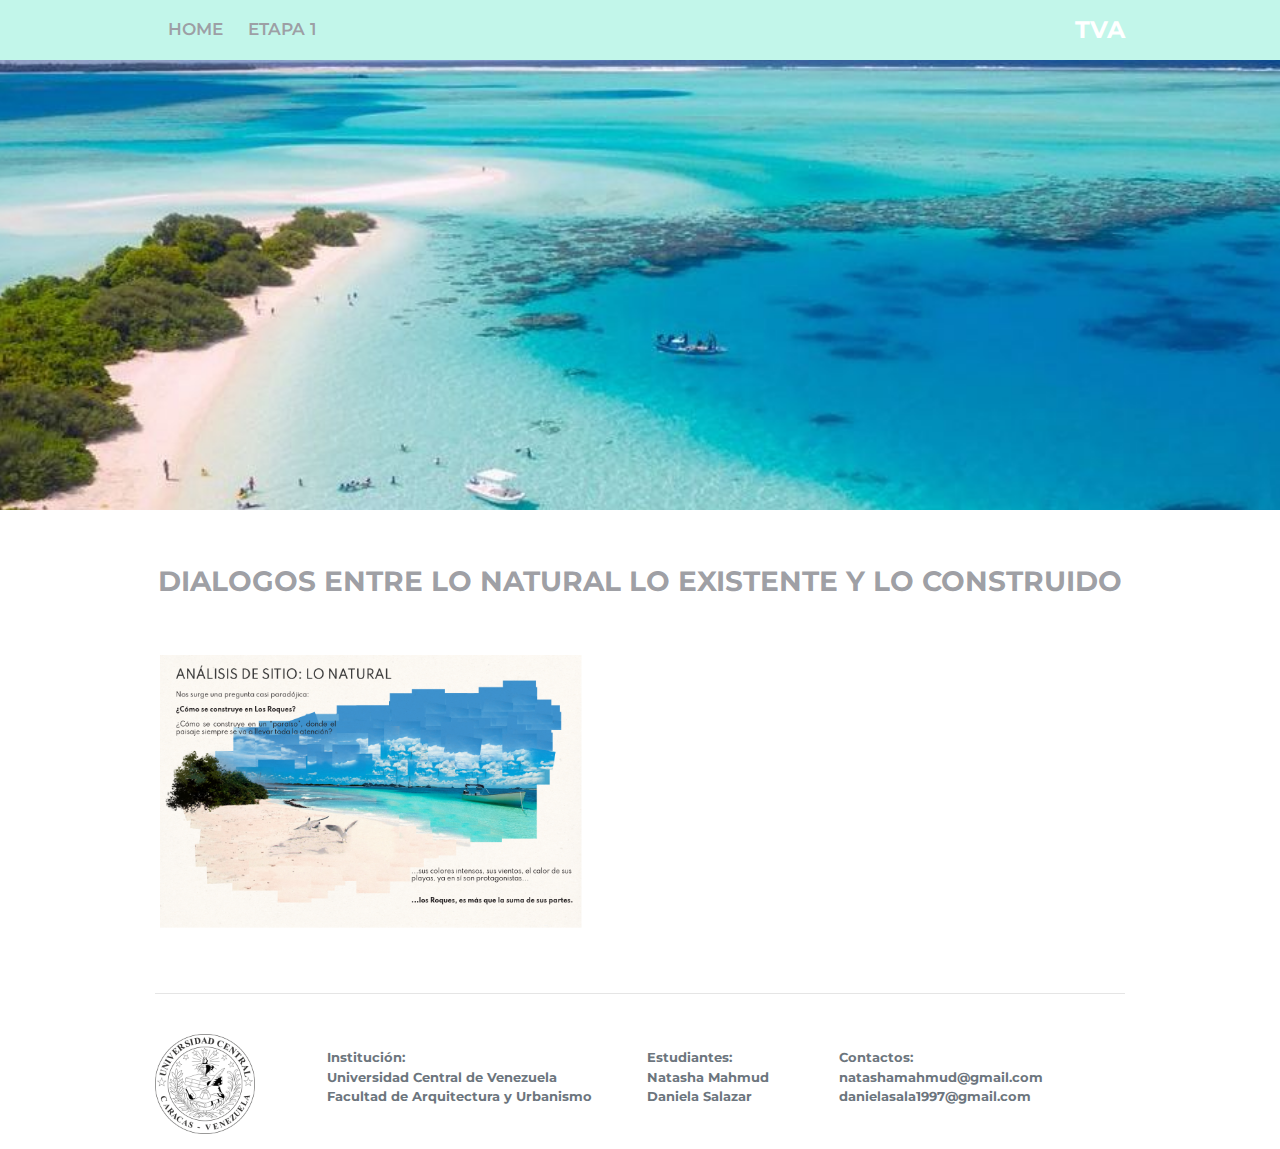
==== commit 1ffd21b0: "sizes" ====
--- a/index.html
+++ b/index.html
@@ -68,7 +68,7 @@
                 <div class="col-md-10 text-center text-md-left">
                     <div class="socials">
                         <div class="row">
-                            <div class="col-md-4 col-sm-12">
+                            <div class="col-md-5 col-sm-12">
                                 <a href="javascript:void(0)" class="font-weight-bold text-muted mr-4">
                                     Institución:
                                     <br/>
@@ -77,7 +77,7 @@
                                     Facultad de Arquitectura y Urbanismo
                                 </a>
                             </div>
-                            <div class="col-md-4 col-sm-12">
+                            <div class="col-md-3 col-sm-12">
                                 <a href="javascript:void(0)" class="font-weight-bold text-muted mr-4">
                                     Estudiantes:
                                     <br/>
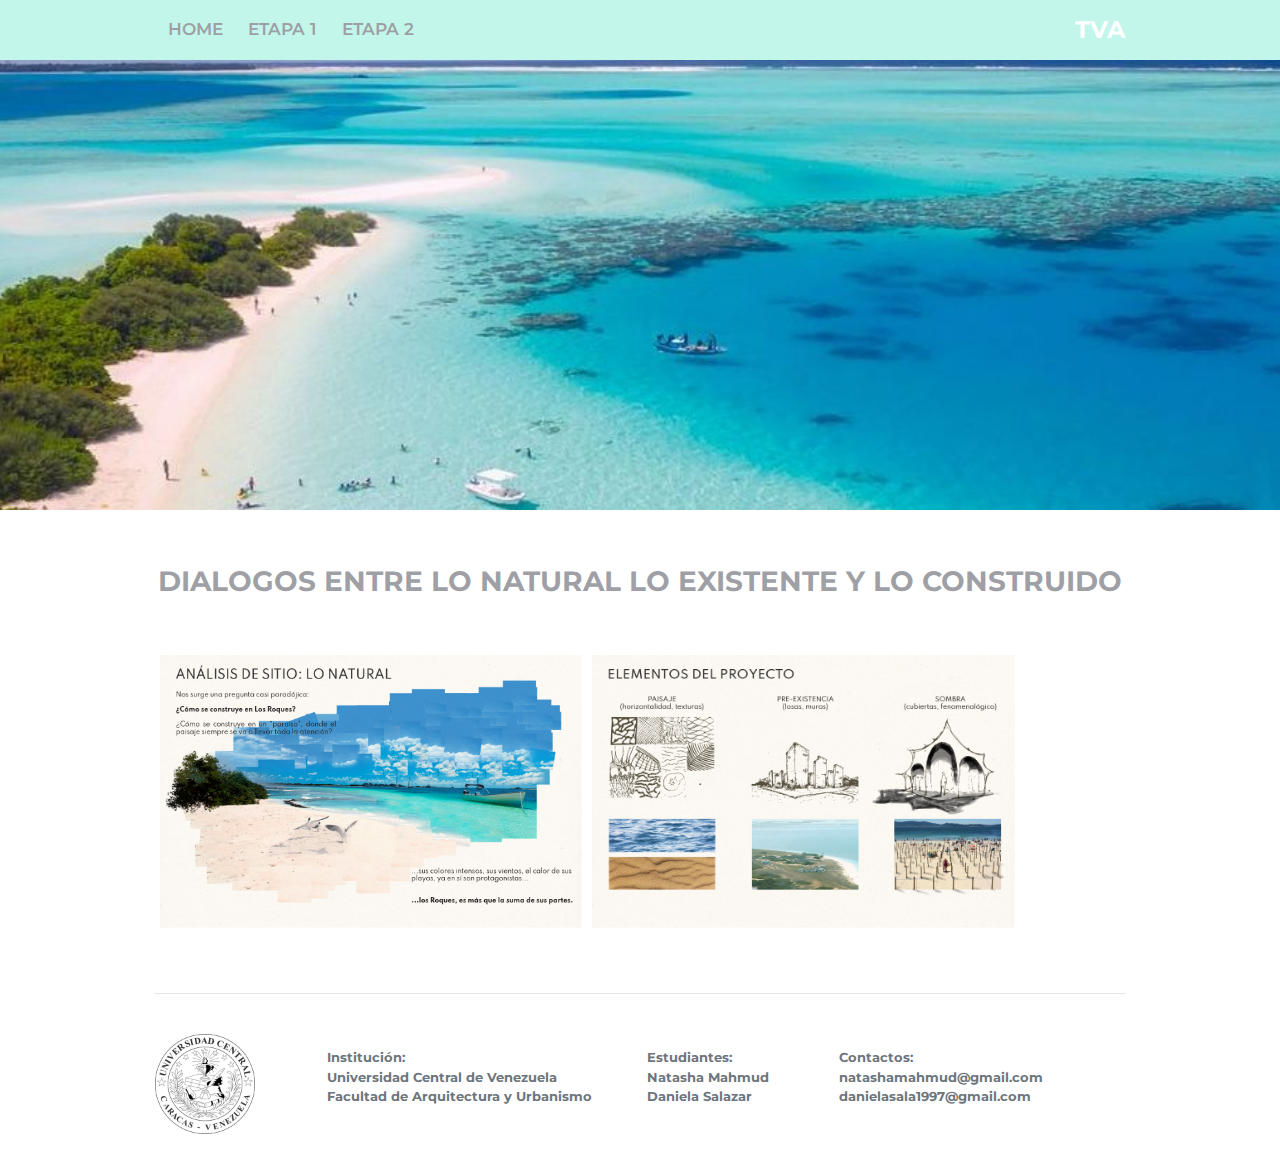
==== commit a27448fc: "update new image" ====
--- a/index.html
+++ b/index.html
@@ -27,6 +27,9 @@
                     <li class="nav-item">
                         <a class="nav-link" href="entrega-1.html">Etapa 1</a>
                     </li>
+                    <li class="nav-item">
+                        <a class="nav-link" href="entrega-2.html">Etapa 2</a>
+                    </li>
                 </ul>
             </div>
             <div class="logo">
@@ -49,6 +52,14 @@
                     <div class="overlay">
                         <span>
                             ENTREGA 1
+                        </span>
+                    </div>
+                </a>
+                <a href="entrega-2.html" class="feature-post-item" style="max-width:33vw">
+                    <img src="assets/imgs/22 10 24 ENTREGA-01.png" class="w-100" alt="">
+                    <div class="overlay">
+                        <span>
+                            ENTREGA 2
                         </span>
                     </div>
                 </a>
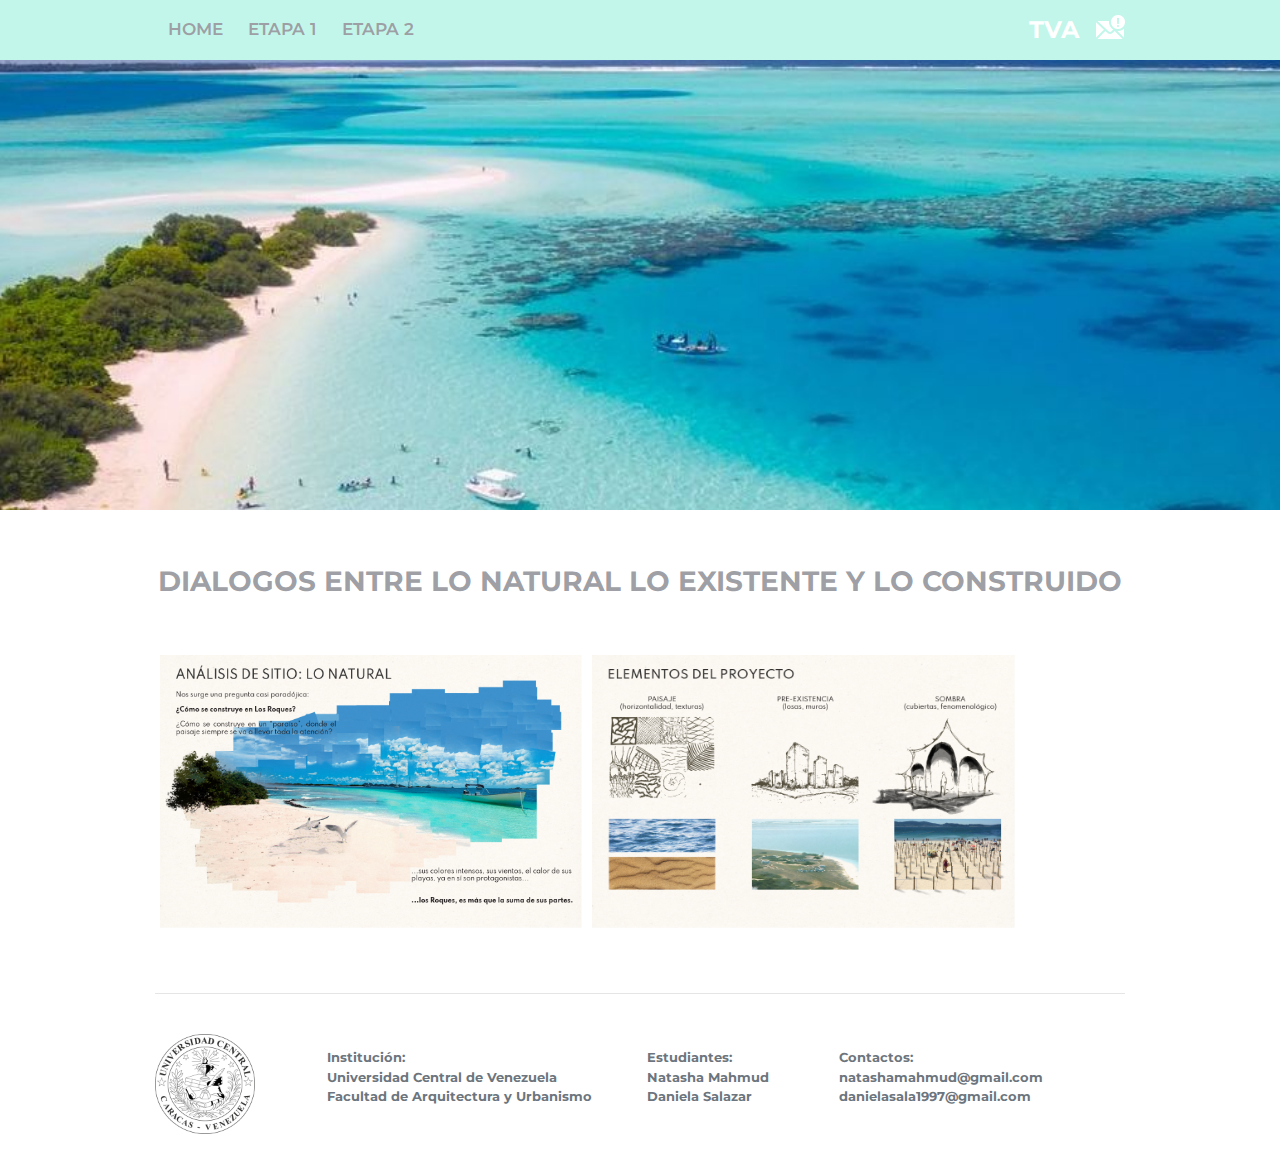
==== commit 7e724ac3: "mobile messages" ====
--- a/index.html
+++ b/index.html
@@ -12,7 +12,25 @@
 	<link rel="stylesheet" href="assets/css/joeblog.css">
 </head>
 <body data-spy="scroll" data-target=".navbar" data-offset="40" id="home">
-
+    <div class="container-phone">
+        <div class="phone ios">
+            <div class="phone-top">
+                <div class="camera"></div>
+            </div>
+            <div class="screen background-image-1">
+                <div class="screen-top">
+                <div class="phone-status"></div>
+                </div>
+                <div class="screen-menu">
+                <div class="icon-wrap" id="sea">
+                    <div class="icon"></div>
+                </div>
+                </div>
+                <div class="return-btn">&nbsp;</div>
+            </div>
+        </div>
+    </div>
+    
     <!-- Page Second Navigation -->
     <nav class="navbar custom-navbar navbar-expand-md navbar-light bg-primary sticky-top">
         <div class="container">
@@ -35,6 +53,7 @@
             <div class="logo">
                 TVA
             </div>
+            <img id="notification" src="./assets/imgs/notification.png" style="margin-left:1em; cursor:pointer;"/>
         </div>
     </nav>
     <!-- End Of Page Second Navigation -->
@@ -121,5 +140,6 @@
 
     <!-- JoeBLog js -->
     <script src="assets/js/joeblog.js"></script>
+
 </body>
 </html>
--- a/assets/css/joeblog.css
+++ b/assets/css/joeblog.css
@@ -11856,4 +11856,382 @@
   margin-bottom: 2em;
   text-transform: uppercase;
   font-size: 28px;
+}
+
+
+
+
+
+@import url("https://fonts.googleapis.com/css2?family=Roboto:wght@300;400;700&display=swap");
+
+.phone {
+  background: #000;
+  border-radius: 28px;
+  padding: 12px;
+  width: 285px;
+  min-height: 200px;
+  box-shadow: 0 10px 15px -3px rgba(0, 0, 0, 0.1), 0 4px 6px -2px rgba(0, 0, 0, 0.05);
+  position: relative;
+  margin: 0 auto;
+  zoom: 1.1;
+  color: #000;
+  font-family: "Roboto", sans-serif;
+}
+.phone .screen .screen-top {
+  position: relative;
+  z-index: 99;
+}
+.phone .screen .screen-menu {
+  right: 1rem;
+  min-height: 40px;
+  position: absolute;
+  bottom: 1rem;
+  display: flex;
+}
+.phone .screen .screen-menu .icon-wrap {
+  flex: 1;
+}
+.phone .screen .screen-menu .icon-wrap .icon {
+  width: 40px;
+  height: 40px;
+  background: transparent;
+  border-radius: 6px;
+  display: flex;
+  flex-direction: column;
+  justify-content: center;
+  margin: 0 auto;
+  position: relative;
+  cursor: pointer;
+}
+.phone.ios .screen {
+  background: #fff;
+  height: 472px;
+  min-height: 200px;
+  border-radius: 18px;
+  background: url(https://assets.codepen.io/772926/phone-bg.png);
+  background-repeat: no-repeat;
+  background-size: cover;
+  position: relative;
+  overflow: hidden;
+}
+.phone.ios .screen .screen-top {
+  padding: 5px 20px;
+  position: relative;
+}
+.phone.ios .screen .screen-top .time {
+  font-size: 12px;
+  font-weight: 700;
+  width: 50px;
+  text-align: center;
+  color: #fff;
+}
+.phone.ios .screen .screen-top .phone-status {
+  width: 50px;
+  position: absolute;
+  right: 20px;
+  top: 5px;
+  background: url(ttps://assets.codepen.io/772926/phone-status.svg);
+  background-repeat: no-repeat;
+  background-size: 100%;
+  height: 15px;
+}
+.phone.ios .phone-top {
+  background: #000;
+  position: absolute;
+  width: 130px;
+  top: 0.15rem;
+  height: 30px;
+  border-bottom-left-radius: 0.5rem;
+  border-bottom-right-radius: 0.5rem;
+  left: 50%;
+  margin-left: -64px;
+  z-index: 2;
+}
+.phone.ios .phone-top .camera {
+  content: "";
+  position: absolute;
+  left: 105px;
+  background: #131313;
+  box-shadow: none;
+  z-index: 999;
+  top: 13px;
+  width: 8px;
+  height: 8px;
+  border-radius: 50%;
+}
+.phone.ios .phone-top .camera:before {
+  content: "";
+  position: absolute;
+  left: 2px;
+  background: #303861;
+  box-shadow: none;
+  z-index: 999;
+  top: 2px;
+  width: 5px;
+  height: 5px;
+  border-radius: 50%;
+}
+.phone.ios .phone-top .camera:after {
+  content: "";
+  position: absolute;
+  left: 2px;
+  background: #68a1b3;
+  box-shadow: none;
+  z-index: 999;
+  top: 2px;
+  width: 2px;
+  height: 2px;
+  border-radius: 50%;
+  opacity: 0.5;
+}
+.phone.ios .phone-top:after {
+  content: "";
+  position: absolute;
+  left: 50%;
+  background: #131313;
+  box-shadow: none;
+  z-index: 999;
+  top: 15px;
+  width: 40px;
+  height: 4px;
+  margin-left: -20px;
+  border-radius: 10px;
+}
+.phone.ios .screen-menu {
+  background: rgba(0, 0, 0, 0.5);
+  backdrop-filter: blur(12px);
+  -webkit-backdrop-filter: blur(24px);
+  padding: 0.75rem;
+  border-radius: 1rem;
+}
+.phone.ios .screen-menu .icon-wrap:nth-of-type(1) .icon {
+  background-image: url('../imgs/arrow.png'), linear-gradient(170deg, transparent 0%, transparent 100%);
+  background-repeat: no-repeat, repeat;
+  background-position: center center;
+  background-size: 50%, 100%;
+}
+.phone.ios:before {
+  content: "";
+  position: absolute;
+  z-index: 1;
+  top: 0px;
+  left: 0px;
+  right: 0px;
+  bottom: 0px;
+  border: 3px solid #16252f;
+  border-radius: 2rem;
+  z-index: 0;
+}
+.phone.ios:after {
+  content: "";
+  position: absolute;
+  left: -3px;
+  top: 80px;
+  width: 3.5px;
+  height: 200px;
+  background: url(https://assets.codepen.io/772926/ios-btns-left.png);
+  background-repeat: no-repeat;
+  background-size: 100%;
+}
+.phone.android .phone-top {
+  background: transparent;
+  position: absolute;
+  width: calc(100% - 40px);
+  top: 20px;
+  height: 30px;
+  left: 20px;
+  border-top-left-radius: 30px;
+  border-top-right-radius: 30px;
+  z-index: 1;
+}
+.phone.android .phone-top .camera {
+  content: "";
+  position: absolute;
+  left: 50%;
+  background: #131313;
+  box-shadow: none;
+  z-index: 999;
+  top: 0px;
+  width: 14px;
+  height: 14px;
+  margin-left: -7px;
+  border-radius: 50%;
+}
+.phone.android .phone-top .camera:before {
+  content: "";
+  position: absolute;
+  left: 2px;
+  background: #303861;
+  box-shadow: none;
+  z-index: 999;
+  top: 2px;
+  width: 10px;
+  height: 10px;
+  border-radius: 50%;
+}
+.phone.android .phone-top .camera:after {
+  content: "";
+  position: absolute;
+  left: 4px;
+  background: #68a1b3;
+  box-shadow: none;
+  z-index: 999;
+  top: 4px;
+  width: 2px;
+  height: 2px;
+  border-radius: 50%;
+  opacity: 0.5;
+}
+.phone.android .screen {
+  background: #fff;
+  min-height: 590px;
+  border-radius: 18px;
+  background: url(https://assets.codepen.io/772926/android-phone-bg.png);
+  background-repeat: no-repeat;
+  background-size: cover;
+  position: relative;
+  overflow: hidden;
+}
+.phone.android .screen:after {
+  content: "";
+  position: absolute;
+  bottom: 0.5rem;
+  width: 100%;
+  height: 40px;
+  background: url(https://assets.codepen.io/772926/android-lower-menu.svg);
+  background-size: 70%;
+  background-position: center center;
+  background-repeat: no-repeat;
+}
+.phone.android .screen .screen-top .time {
+  font-size: 12px;
+  font-weight: 400;
+  width: 50px;
+  text-align: center;
+  color: #fff;
+  padding-top: 0.5rem;
+  padding-left: 0.75rem;
+}
+.phone.android .screen .screen-top .phone-status {
+  width: 65px;
+  position: absolute;
+  right: 1rem;
+  top: 0.5rem;
+  background: url(https://assets.codepen.io/772926/android-phone-status.svg);
+  background-repeat: no-repeat;
+  background-size: 100%;
+  height: 15px;
+}
+.phone.android .screen .screen-menu {
+  background: transparent;
+  padding: 16px;
+  left: 20px;
+  min-height: 40px;
+  position: absolute;
+  width: calc(100% - 40px);
+  bottom: 40px;
+  display: flex;
+}
+.phone.android .screen .screen-menu .icon-wrap .icon {
+  border-radius: 10px;
+}
+.phone.android .screen .screen-menu .icon-wrap:nth-of-type(1) .icon {
+  background-image: url(https://assets.codepen.io/772926/icon-phone-android.svg);
+  background-repeat: no-repeat, repeat;
+  background-position: center center;
+  background-size: 30%;
+  background-color: #37ae6e;
+}
+.phone.android .screen .screen-menu .icon-wrap:nth-of-type(2) .icon {
+  background-image: url(https://assets.codepen.io/772926/icon-chrome.svg);
+  background-repeat: no-repeat;
+  background-position: center center;
+  background-size: 70%;
+}
+.phone.android .screen .screen-menu .icon-wrap:nth-of-type(3) .icon {
+  background-image: url(https://assets.codepen.io/772926/icon-messages-android.svg);
+  background-repeat: no-repeat, repeat;
+  background-position: center 10px;
+  background-size: 60%;
+  background-color: #308dcd;
+}
+.phone.android .screen .screen-menu .icon-wrap:nth-of-type(4) .icon {
+  background-image: url(https://assets.codepen.io/772926/icon-camera-android.svg);
+  background-repeat: no-repeat, repeat;
+  background-position: center center;
+  background-size: 50%;
+  background-color: #e72a57;
+}
+.phone.android:before {
+  content: " ";
+  position: absolute;
+  z-index: 1;
+  top: 0px;
+  left: 0px;
+  right: 0px;
+  bottom: 0px;
+  border: 3px solid #4c4b4b;
+  border-radius: 2rem;
+  z-index: 0;
+}
+.phone.android:after {
+  content: "";
+  position: absolute;
+  right: -3px;
+  top: 80px;
+  width: 3.5px;
+  height: 200px;
+  background: url(https://assets.codepen.io/772926/andoird-btns-right.png);
+  background-repeat: no-repeat;
+  background-size: 100%;
+}
+
+
+.container-phone{
+  position: absolute;
+  z-index: 9999999999;
+  right: 10%;
+  top: 5em;
+  display: none;
+}
+
+.background-image-1{
+  background: url('../imgs/messages/DEVOLUCIONES-02.png') !important;
+  background-size: cover !important;
+}
+.background-image-2{
+  background: url('../imgs/messages/DEVOLUCIONES-03.png') !important;
+  background-size: cover !important;
+}
+.background-image-3{
+  background: url('../imgs/messages/DEVOLUCIONES-04.png') !important;
+  background-size: cover !important;
+}
+.background-image-4{
+  background: url('../imgs/messages/DEVOLUCIONES-05.png') !important;
+  background-size: cover !important;
+}
+.background-image-5{
+  background: url('../imgs/messages/DEVOLUCIONES-06.png') !important;
+  background-size: cover !important;
+}
+.background-image-6{
+  background: url('../imgs/messages/DEVOLUCIONES-07.png') !important;
+  background-size: cover !important;
+}
+.background-image-7{
+  background: url('../imgs/messages/DEVOLUCIONES-09.png') !important;
+  background-size: cover !important;
+}
+.background-image-8{
+  background: url('../imgs/messages/DEVOLUCIONES-10.png') !important;
+  background-size: cover !important;
+}
+
+.show{
+  display: block;
+}
+
+.hide{
+  display: none;
 }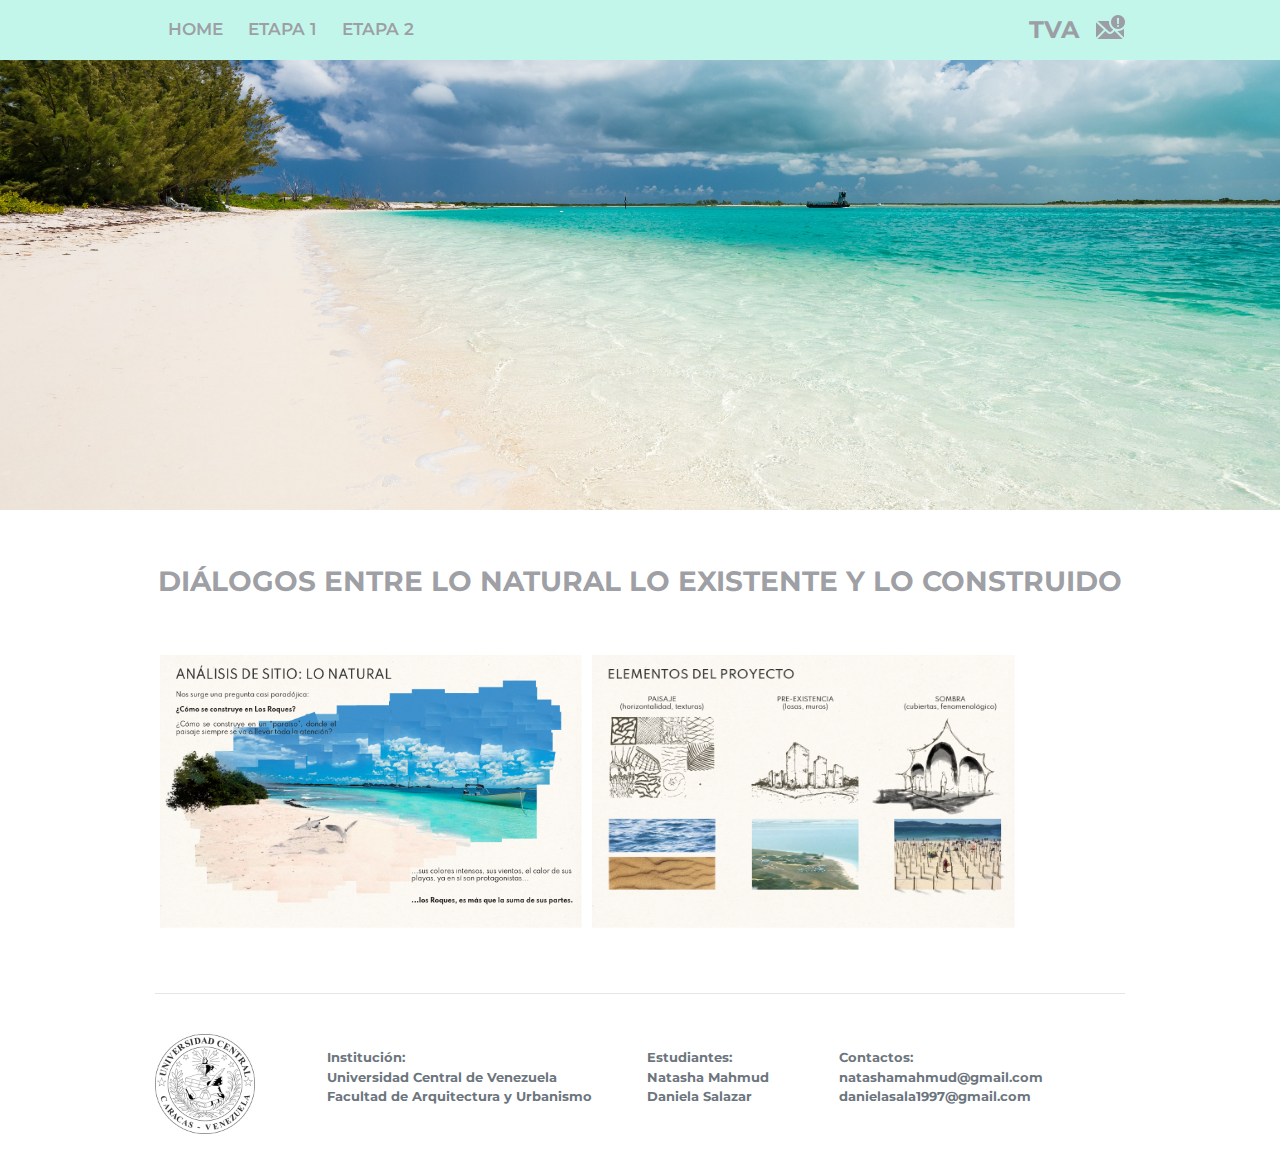
==== commit 6d60bea4: "acento" ====
--- a/index.html
+++ b/index.html
@@ -64,7 +64,7 @@
 
     <div class="container">
         <section>
-            <h2 class="title-section1">Dialogos entre lo natural lo existente y lo construido</h2>
+            <h2 class="title-section1">Diálogos entre lo natural lo existente y lo construido</h2>
             <div class="feature-posts">
                 <a href="entrega-1.html" class="feature-post-item" style="max-width:33vw">
                     <img src="assets/imgs/22 10 05 ENTREGA 1-01.png" class="w-100" alt="">
--- a/assets/css/joeblog.css
+++ b/assets/css/joeblog.css
@@ -11668,10 +11668,10 @@
 
 .page-header {
   position: relative;
-  background: url(../imgs/Los-Roques-venezuela.jpg) no-repeat center top fixed;
+  background: url(../imgs/banner.jpg) no-repeat center top fixed;
   background-size: cover;
   height: 450px;
-  background-position-y: -4em
+  background-position-y: -15em
 }
 
 @media (max-width: 767.98px) {
@@ -11845,7 +11845,7 @@
 
 .logo{
   font-weight: bold;
-  color: white;
+  color: #9c9ea5;
   font-size: 24px;
 }
 
@@ -12227,7 +12227,26 @@
   background: url('../imgs/messages/DEVOLUCIONES-10.png') !important;
   background-size: cover !important;
 }
-
+.background-image-9{
+  background: url('../imgs/messages/DEVOLUCIONES-11.png') !important;
+  background-size: cover !important;
+}
+.background-image-10{
+  background: url('../imgs/messages/DEVOLUCIONES-12.png') !important;
+  background-size: cover !important;
+}
+.background-image-11{
+  background: url('../imgs/messages/DEVOLUCIONES-13.png') !important;
+  background-size: cover !important;
+}
+.background-image-12{
+  background: url('../imgs/messages/DEVOLUCIONES-14.png') !important;
+  background-size: cover !important;
+}
+.background-image-13{
+  background: url('../imgs/messages/DEVOLUCIONES-15.png') !important;
+  background-size: cover !important;
+}
 .show{
   display: block;
 }
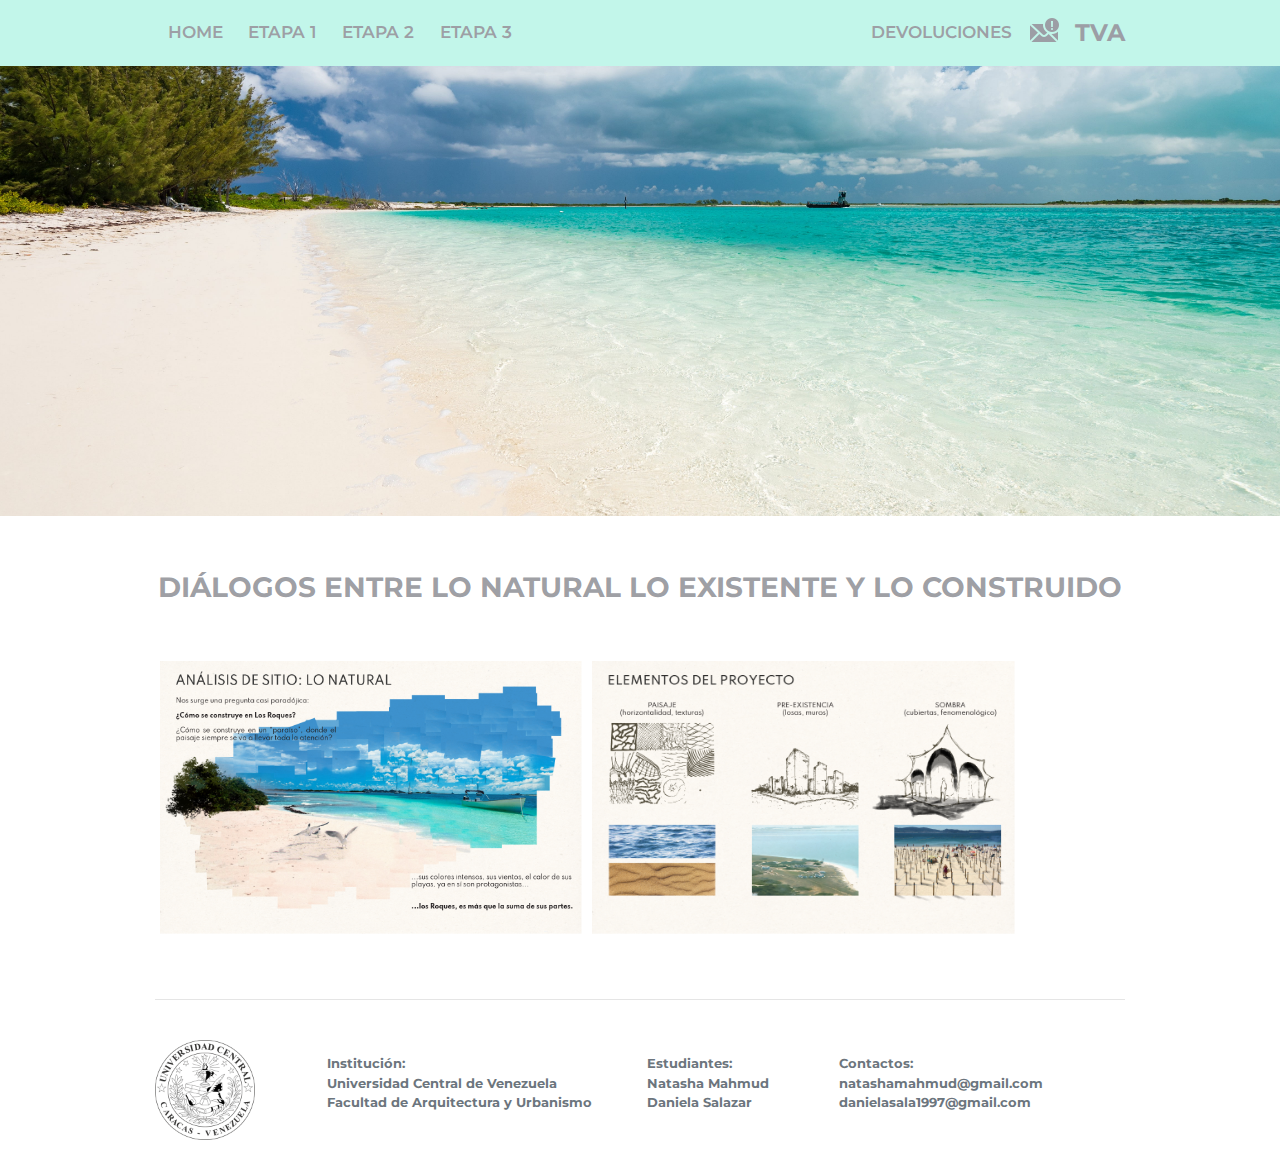
==== commit 03e6e784: "prueba devoluciones" ====
--- a/index.html
+++ b/index.html
@@ -48,12 +48,18 @@
                     <li class="nav-item">
                         <a class="nav-link" href="entrega-2.html">Etapa 2</a>
                     </li>
+                    <li class="nav-item">
+                        <a class="nav-link" href="entrega-3.html">Etapa 3</a>
+                    </li>
                 </ul>
+            </div>
+            <div class="nav-link devoluciones" id="notification">
+                devoluciones
+                <img src="./assets/imgs/notification.png" style="margin-left:1em; cursor:pointer;"/>
             </div>
             <div class="logo">
                 TVA
             </div>
-            <img id="notification" src="./assets/imgs/notification.png" style="margin-left:1em; cursor:pointer;"/>
         </div>
     </nav>
     <!-- End Of Page Second Navigation -->
--- a/assets/css/joeblog.css
+++ b/assets/css/joeblog.css
@@ -12253,4 +12253,15 @@
 
 .hide{
   display: none;
+}
+
+.devoluciones{
+  color: rgb(156 157 163 / 99%);
+  text-transform: uppercase;
+  display: flex;
+  justify-content: center;
+  align-items: center;
+  font-size: 17px;
+  font-weight: 600;
+  cursor: pointer;
 }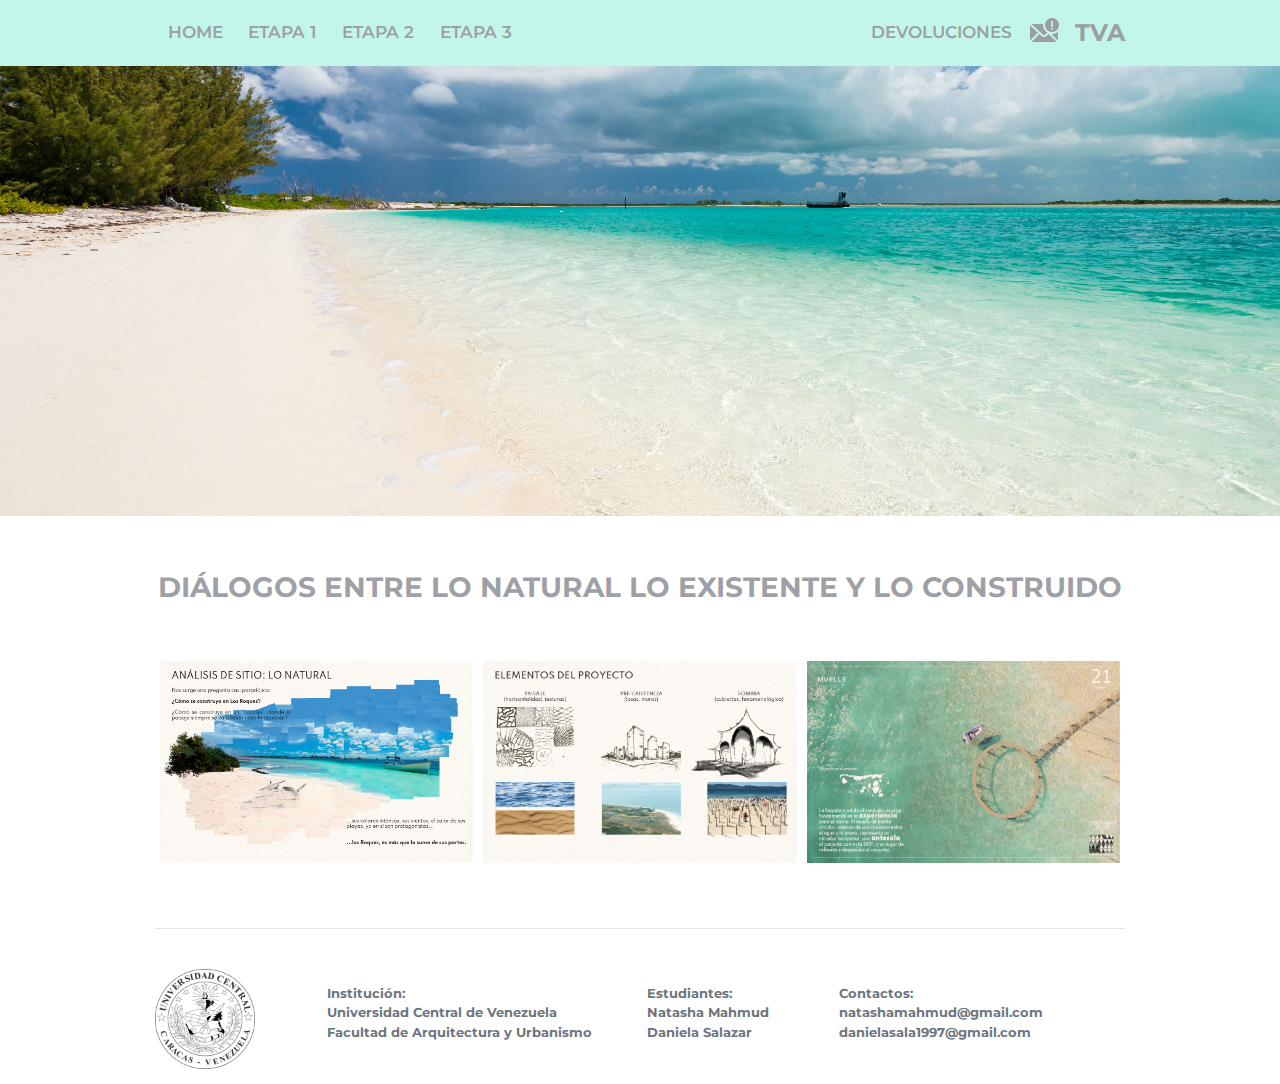
==== commit 17fae351: "home" ====
--- a/index.html
+++ b/index.html
@@ -22,9 +22,12 @@
                 <div class="phone-status"></div>
                 </div>
                 <div class="screen-menu">
-                <div class="icon-wrap" id="sea">
-                    <div class="icon"></div>
-                </div>
+                    <div class="icon-wrap" id="close">
+                        <div class="icon"></div>
+                    </div>
+                    <div class="icon-wrap" id="sea">
+                        <div class="icon"></div>
+                    </div>
                 </div>
                 <div class="return-btn">&nbsp;</div>
             </div>
@@ -85,6 +88,14 @@
                     <div class="overlay">
                         <span>
                             ENTREGA 2
+                        </span>
+                    </div>
+                </a>
+                <a href="entrega-3.html" class="feature-post-item" style="max-width:33vw">
+                    <img style="height: 100%;" src="assets/imgs/etapa3/LAMINA-21.png" class="w-100" alt="">
+                    <div class="overlay">
+                        <span>
+                            ENTREGA 3
                         </span>
                     </div>
                 </a>
--- a/assets/css/joeblog.css
+++ b/assets/css/joeblog.css
@@ -11868,7 +11868,7 @@
   background: #000;
   border-radius: 28px;
   padding: 12px;
-  width: 285px;
+  width: 250px;
   min-height: 200px;
   box-shadow: 0 10px 15px -3px rgba(0, 0, 0, 0.1), 0 4px 6px -2px rgba(0, 0, 0, 0.05);
   position: relative;
@@ -11887,13 +11887,14 @@
   position: absolute;
   bottom: 1rem;
   display: flex;
+  width: 88%;
 }
 .phone .screen .screen-menu .icon-wrap {
   flex: 1;
 }
 .phone .screen .screen-menu .icon-wrap .icon {
-  width: 40px;
-  height: 40px;
+  width: 20px;
+  height: 20px;
   background: transparent;
   border-radius: 6px;
   display: flex;
@@ -12005,10 +12006,16 @@
   border-radius: 1rem;
 }
 .phone.ios .screen-menu .icon-wrap:nth-of-type(1) .icon {
+  background-image: url('../imgs/close.png'), linear-gradient(170deg, transparent 0%, transparent 100%);
+  background-repeat: no-repeat, repeat;
+  background-position: center center;
+  background-size: 100%, 100%;
+}
+.phone.ios .screen-menu .icon-wrap:nth-of-type(2) .icon {
   background-image: url('../imgs/arrow.png'), linear-gradient(170deg, transparent 0%, transparent 100%);
   background-repeat: no-repeat, repeat;
   background-position: center center;
-  background-size: 50%, 100%;
+  background-size: 100%, 100%;
 }
 .phone.ios:before {
   content: "";
@@ -12188,7 +12195,7 @@
 
 
 .container-phone{
-  position: absolute;
+  position: fixed;
   z-index: 9999999999;
   right: 10%;
   top: 5em;
@@ -12197,55 +12204,55 @@
 
 .background-image-1{
   background: url('../imgs/messages/DEVOLUCIONES-02.png') !important;
-  background-size: cover !important;
+  background-size: 100% 100% !important;
 }
 .background-image-2{
   background: url('../imgs/messages/DEVOLUCIONES-03.png') !important;
-  background-size: cover !important;
+  background-size: 100% 100% !important;
 }
 .background-image-3{
   background: url('../imgs/messages/DEVOLUCIONES-04.png') !important;
-  background-size: cover !important;
+  background-size: 100% 100% !important;
 }
 .background-image-4{
   background: url('../imgs/messages/DEVOLUCIONES-05.png') !important;
-  background-size: cover !important;
+  background-size: 100% 100% !important;
 }
 .background-image-5{
   background: url('../imgs/messages/DEVOLUCIONES-06.png') !important;
-  background-size: cover !important;
+  background-size: 100% 100% !important;
 }
 .background-image-6{
   background: url('../imgs/messages/DEVOLUCIONES-07.png') !important;
-  background-size: cover !important;
+  background-size: 100% 100% !important;
 }
 .background-image-7{
   background: url('../imgs/messages/DEVOLUCIONES-09.png') !important;
-  background-size: cover !important;
+  background-size: 100% 100% !important;
 }
 .background-image-8{
   background: url('../imgs/messages/DEVOLUCIONES-10.png') !important;
-  background-size: cover !important;
+  background-size: 100% 100% !important;
 }
 .background-image-9{
   background: url('../imgs/messages/DEVOLUCIONES-11.png') !important;
-  background-size: cover !important;
+  background-size: 100% 100% !important;
 }
 .background-image-10{
   background: url('../imgs/messages/DEVOLUCIONES-12.png') !important;
-  background-size: cover !important;
+  background-size: 100% 100% !important;
 }
 .background-image-11{
   background: url('../imgs/messages/DEVOLUCIONES-13.png') !important;
-  background-size: cover !important;
+  background-size: 100% 100% !important;
 }
 .background-image-12{
   background: url('../imgs/messages/DEVOLUCIONES-14.png') !important;
-  background-size: cover !important;
+  background-size: 100% 100% !important;
 }
 .background-image-13{
   background: url('../imgs/messages/DEVOLUCIONES-15.png') !important;
-  background-size: cover !important;
+  background-size: 100% 100% !important;
 }
 .show{
   display: block;
